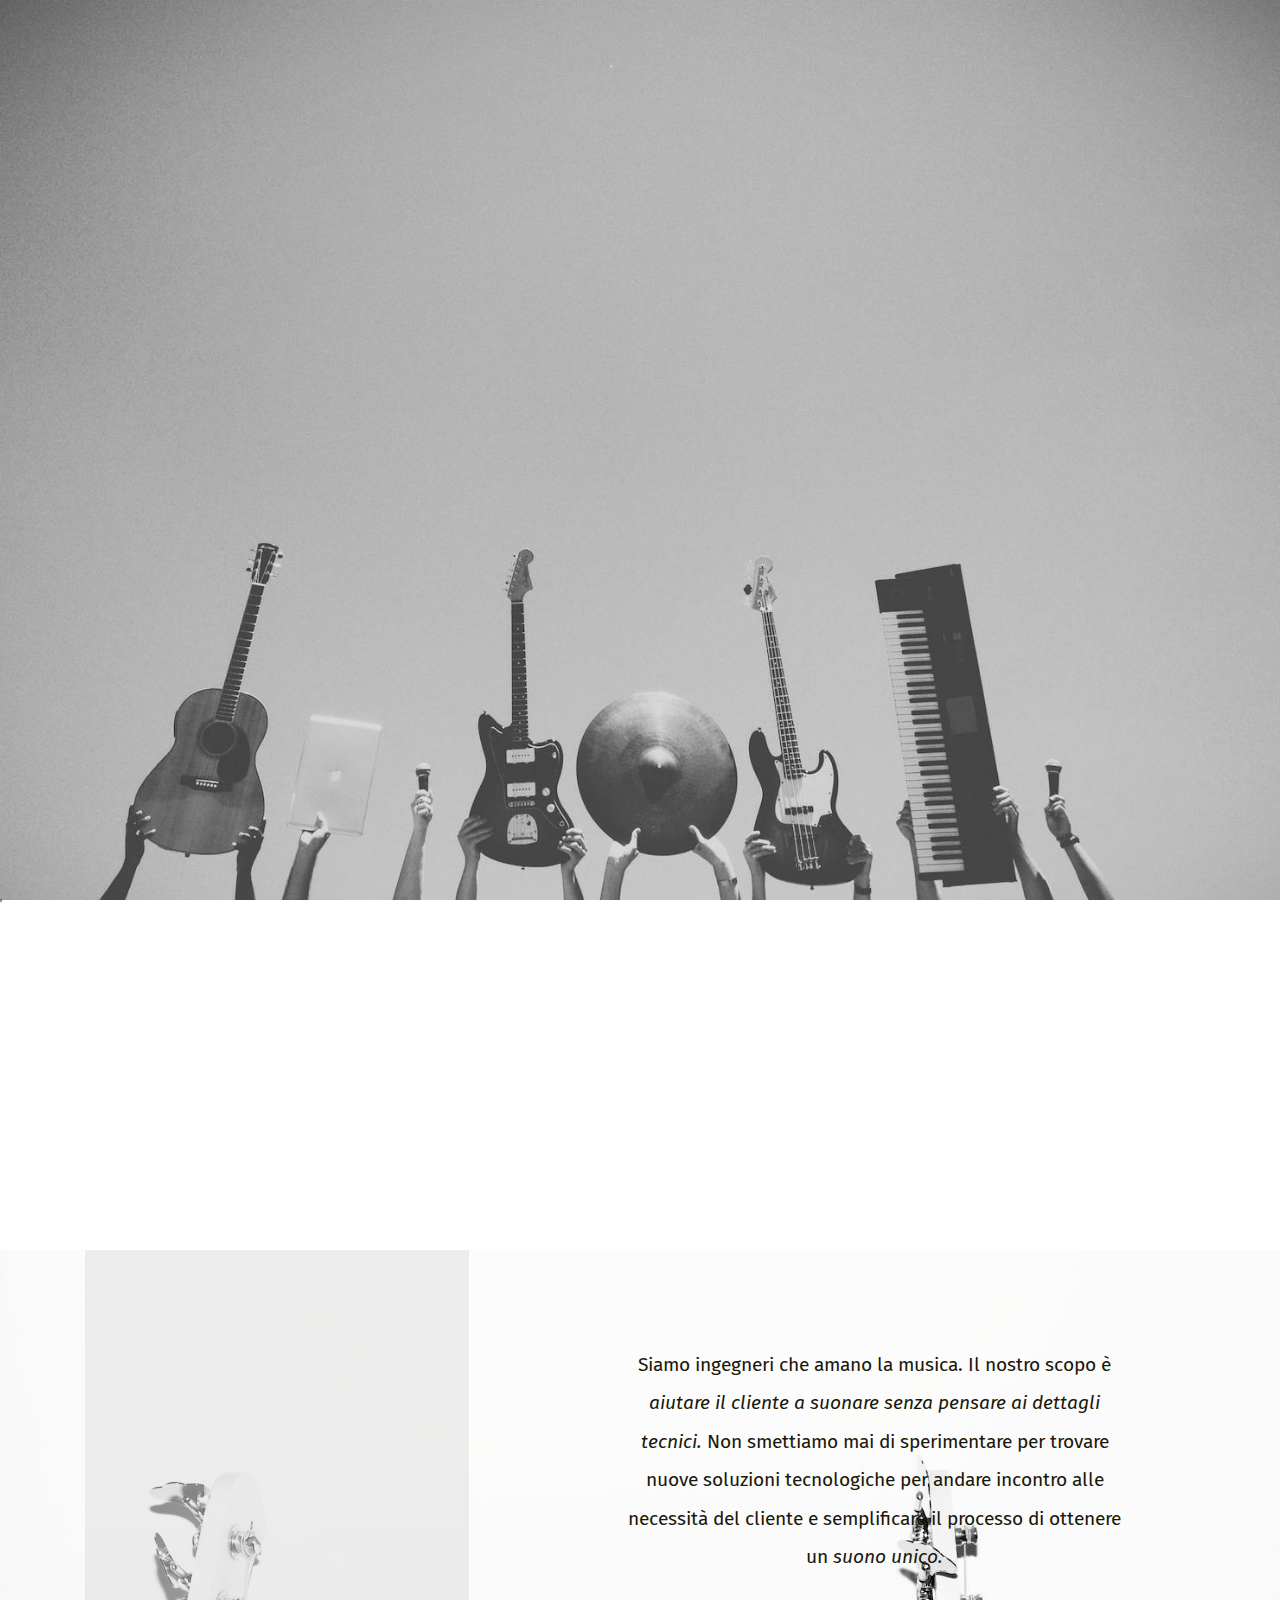
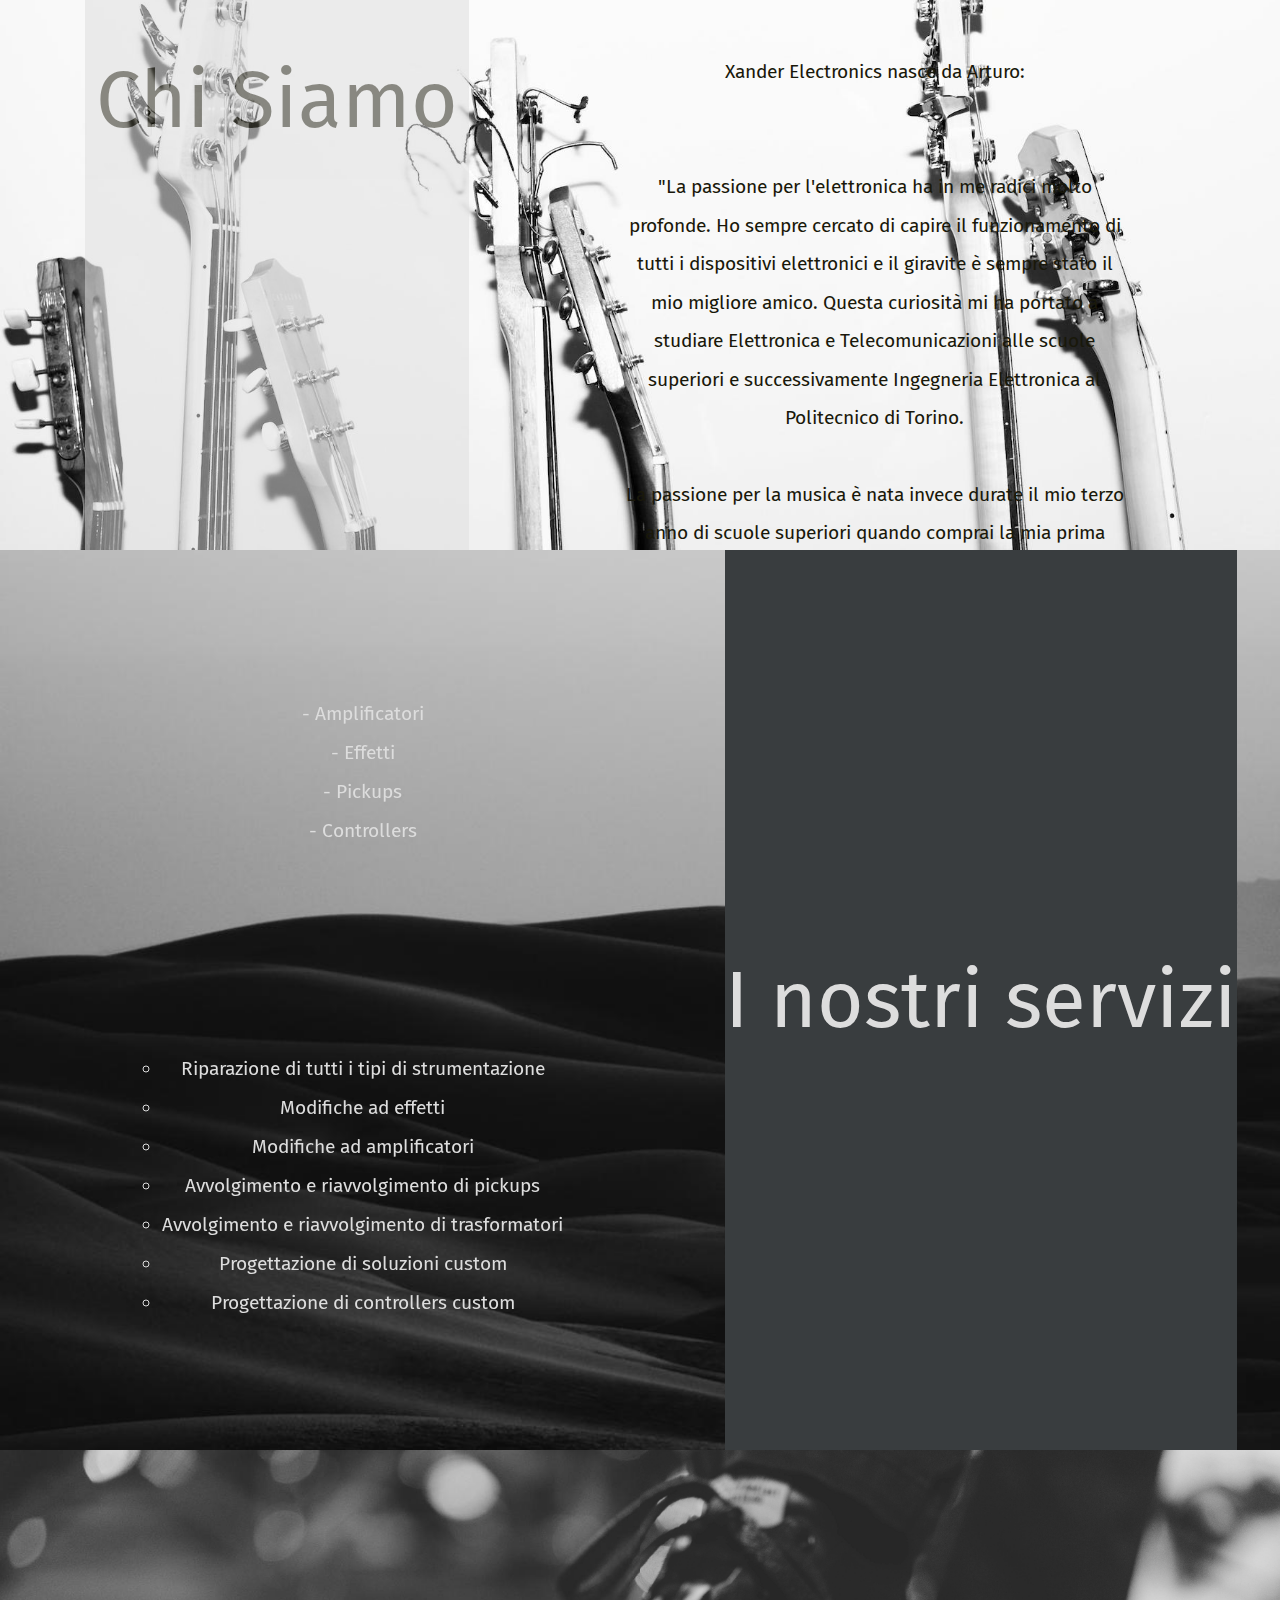
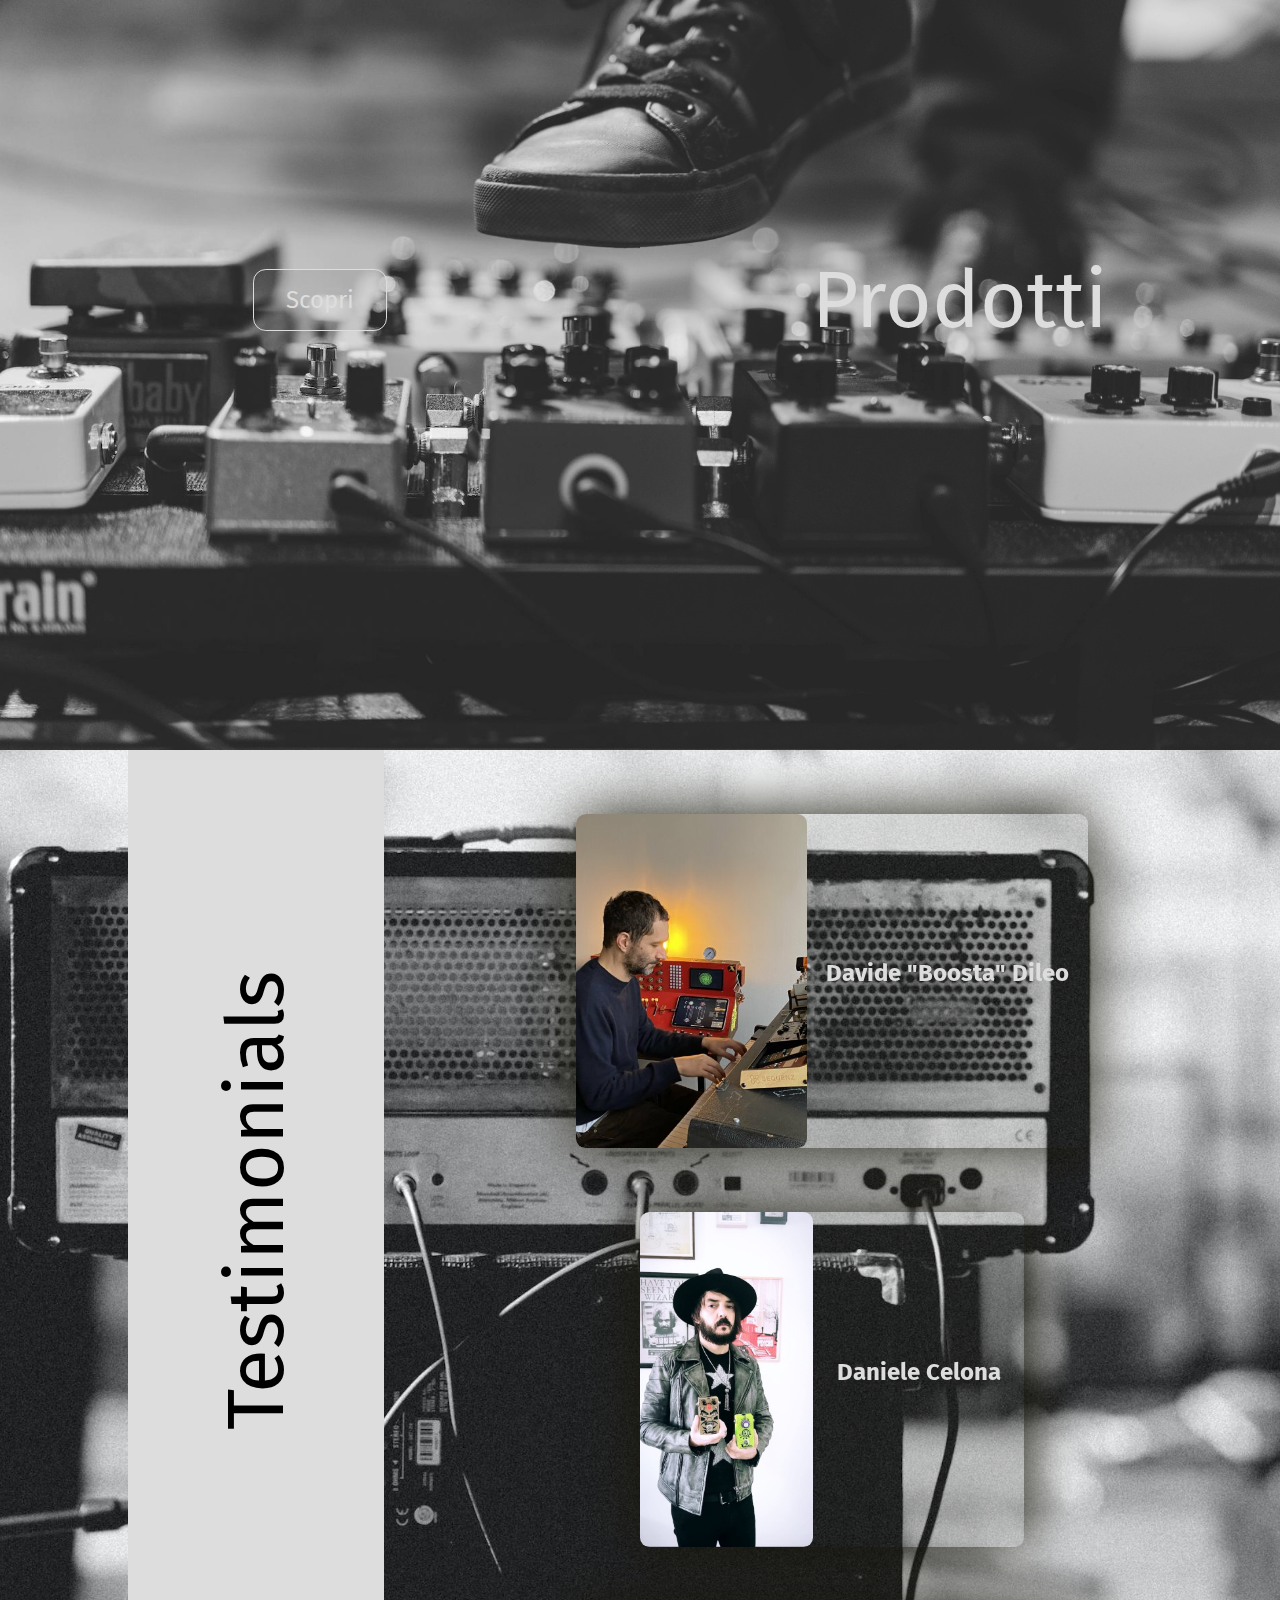
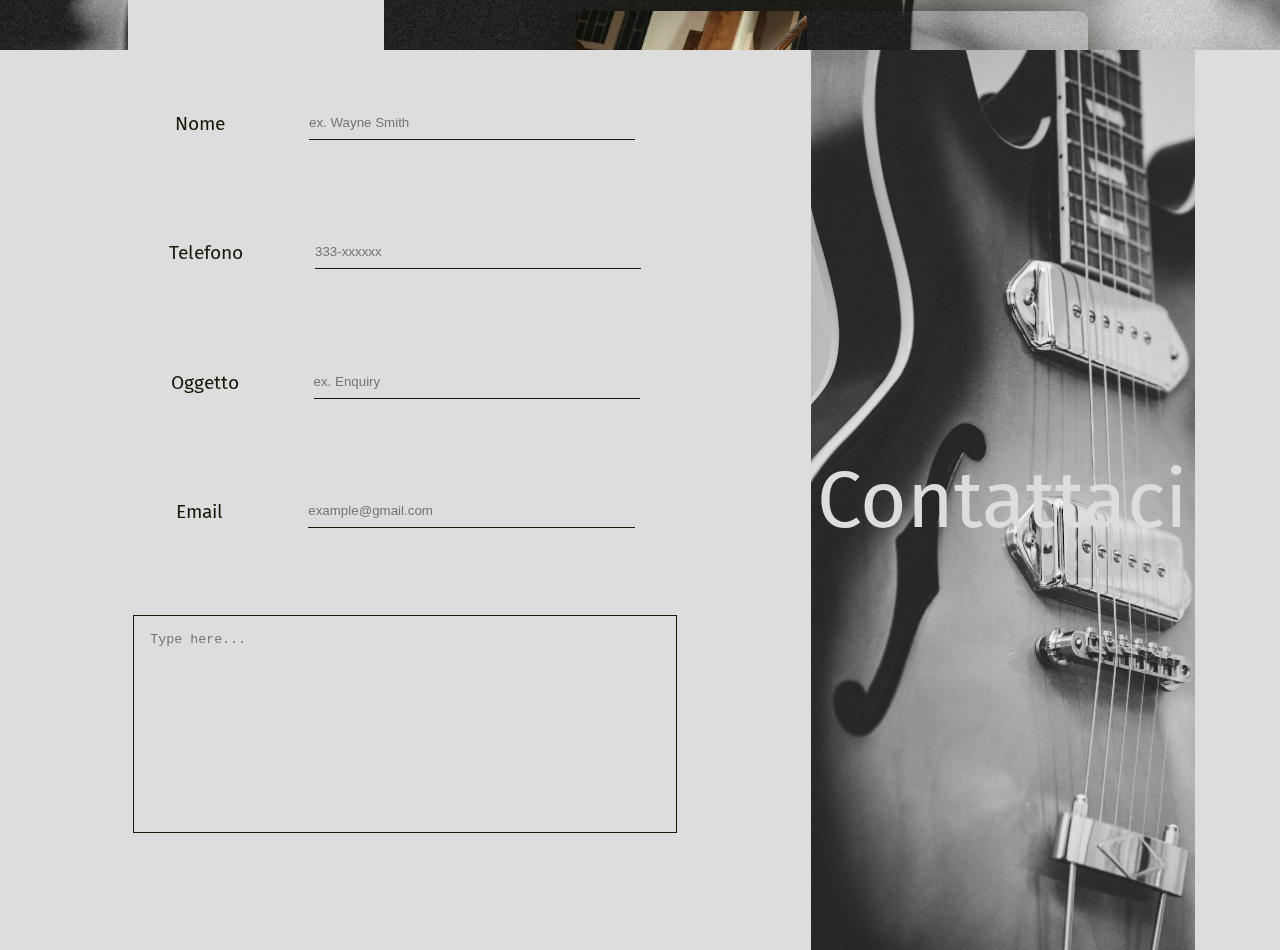
==== index_ita.html @ f70bd452 "Imported everything" ====
<!DOCTYPE html>
<html lang="it">
  <head>
    <title>Xander Electronics</title>
    <meta charset="UTF-8" />
    <meta name="viewport" content="width=device-width, initial-scale=1" />
    <!-- <link rel="shortcut icon" type="image/x-icon" href="Icons/favicon.ico" sizes="16x16"/>
    <link rel="icon" type="image/x-icon" href="Icons/favicon.ico" sizes="32x32 48x48"/> -->
    <link rel="stylesheet" href="index.css" />
    <link
      rel="stylesheet"
      href="https://cdnjs.cloudflare.com/ajax/libs/font-awesome/4.7.0/css/font-awesome.min.css"
    />
    <link rel="preconnect" href="https://fonts.gstatic.com" />
    <link
      href="https://fonts.googleapis.com/css2?family=Rosarivo&display=swap"
      rel="stylesheet"
    />
    <link rel="preconnect" href="https://fonts.gstatic.com" />
    <link
      href="https://fonts.googleapis.com/css2?family=Fira+Sans:wght@100&display=swap"
      rel="stylesheet"
    />
  </head>

  <body>
    <section class="hero">
      <div class="hero-logo">
        <?xml version="1.0" encoding="UTF-8"?>
          <svg width="50%" height="50%" version="1.1" viewBox="0 0 500 150.29" xmlns="http://www.w3.org/2000/svg" xmlns:cc="http://creativecommons.org/ns#" xmlns:dc="http://purl.org/dc/elements/1.1/" xmlns:rdf="http://www.w3.org/1999/02/22-rdf-syntax-ns#">
          <metadata>
          <rdf:RDF>
          <cc:Work rdf:about="">
          <dc:format>image/svg+xml</dc:format>
          <dc:type rdf:resource="http://purl.org/dc/dcmitype/StillImage"/>
          <dc:title/>
          </cc:Work>
          </rdf:RDF>
          </metadata>
          <g transform="translate(7.5136 -13.334)" fill="#393d3fff">
          <g transform="matrix(3.9723 0 0 3.9723 -7.434 13.415)" stroke="#393d3fff">
          <g stroke="#393d3fff">
          <path d="m0.079511 0.079865h26.242c4.5654-0.056596 6.9991 3.641 8.0932 7.5839l9.2818-7.5839 3.0939-0.056596-11.583 9.4893 5.6219 15.488c0.41504 1.0376 2.528 3.9051 5.471 3.9051l75.386-0.09433c0.94327-0.981 2.4902-0.37731 2.5091 0.75461 0 1.7922-1.9809 1.396-2.377 1.0565l-86.573 0.09433c-2.943 0.07546-6.5274-2.66-7.8669-5.8671l-2.8109-6.5274-14.866 12.338-3.1505 0.056596 17.394-14.206-5.0936-13.055c-0.35844-0.75461-1.1697-1.8299-2.9807-1.8488l-15.847 0.056596z" stroke-width=".082864"/>
          <path d="m49.62 16.229 9.8855 0.03773c0.96213-0.0566 1.2074 1.1508 0.90554 1.7545l-3.7165 9.4327-10.15-0.03773c-1.4149 0.03773-1.6036-0.9244-1.2262-1.9809l1.5847-4.0183 5.2634 0.03773c1.0942 0 1.1319 1.3017-0.03773 1.3206h-1.2074l-1.3017 3.3392c-0.13206 0.35844 0.07546 0.71688 0.58482 0.71688h1.7922l3.6033-9.2629c0.32071-0.71688-0.39617-0.67915-0.64142-0.67915l-5.4332 0.03773c-0.41504-0.03773-0.35844-0.69802 0.09433-0.69802z" stroke-width=".082864"/>
          <path d="m64.127 16.342 9.9043 0.03773c0.86781 0.01886 1.396 1.3394 0.77348 2.7355l-3.2071 8.1121h-4.6975l3.4335-8.6026c0.47163-1.2074-0.66029-1.5847-1.6413-1.6602l-3.4712 8.3762c-0.4905 1.0565-1.9997 2.0941-2.9619 2.0941h-2.8675z" stroke-width=".082864"/>
          <path d="m105.07 34.698h2.6412c0.22638 0 0.3773 0.35844 0.20751 0.73575l-0.84893 2.1507h-1.2451l0.90555-2.2827c0.13205-0.32071-0.1698-0.41504-0.43391-0.45277l-0.9244 2.2261c-0.13206 0.28298-0.52823 0.56596-0.79235 0.56596h-0.77347z" stroke-width=".082864"/>
          <path d="m121.4 28.227c0.39617-0.41504 0.92441-0.64142 1.4526-0.64142 0.5471-0.01886 1.0942 0.16979 1.5281 0.58483 0.84894 0.81121 0.90554 2.1507 0.0943 2.9996-0.81122 0.84894-2.1506 0.88667-2.9996 0.09433-0.47163-0.45277-0.981 0.01886-0.64142 0.41504 0.0377 0.03773 0.0755 0.07546 0.11319 0.11319 1.1508 1.0942 2.9807 1.0565 4.0749-0.09433 1.0942-1.1508 1.0376-2.9807-0.1132-4.0749-0.58483-0.5471-1.3206-0.81121-2.0563-0.79235-0.73574 0.01886-1.4715 0.32071-2.0186 0.90554-0.52823 0.5471 0.22638 0.88667 0.56596 0.4905z" stroke-width=".082864"/>
          <path d="m94.123 16.399 10.225 0.03773c0.6603 0 1.2451 0.88667 0.94328 1.6602l-1.4338 3.7731c-0.13206 0.22638-0.35844 0.41504-0.67915 0.41504l-5.0559 0.03773c-0.99987 0.01886-1.0187-1.3772 0-1.3583h1.1319l1.2828-3.3014c0.28297-0.73575 0-0.67915-0.6037-0.71688h-1.3394l-3.4712 9.2063c-0.11319 0.45277 0.05662 0.71688 0.60369 0.71688h5.9426l0.0188 0.56596h-9.9043c-0.96213 0-1.5658-0.981-1.2262-1.7356z" stroke-width=".082864"/>
          <path d="m78.39 34.66 2.7921 0.01886c0.18865 0 0.33958 0.24525 0.26412 0.45277l-0.39617 1.0376c-0.03773 0.0566-0.09433 0.11319-0.18865 0.11319l-1.3772 0.01886c-0.26412 0-0.28298-0.37731 0-0.37731h0.30184l0.35844-0.90554c0.07546-0.20752 0-0.18865-0.16979-0.18865h-0.35844l-0.90554 2.4148c-0.03773 0.13206 0.01886 0.18865 0.16979 0.18865h1.5847v0.24525h-2.7166c-0.26412 0-0.4339-0.26412-0.33958-0.47164z" stroke-width=".082864"/>
          <path d="m112.8 17.059-3.226 8.3385c-0.60369 1.3583-1.9243 1.9809-2.6034 1.9809h-2.66c-0.32071 0-0.26411-0.13206-0.18865-0.28298l4.1504-10.753 9.527 0.09433c0.90554 0 1.9054 0.41504 1.4149 1.6602l-0.26412 0.75461-0.99986 2.6034h-4.339c-0.28299 0-0.20753-0.22638-0.0943-0.47164l1.0376-2.4525c0.4905-1.1885-1.1319-1.679-1.7545-1.4715z" stroke-width=".082864"/>
          <path d="m98.161 34.811-0.90553 2.3204c-0.16979 0.37731-0.52823 0.5471-0.71689 0.5471h-0.73575c-0.09433 0-0.07547-0.03773-0.05662-0.07546l1.1508-2.9807 2.6411 0.01886c0.24526 0 0.52824 0.11319 0.39618 0.45277l-0.07547 0.20752-0.28298 0.71688h-1.2074c-0.07547 0-0.05662-0.0566-0.01884-0.13206l0.28298-0.67915c0.15092-0.32071-0.30185-0.45277-0.47164-0.39617z" stroke-width=".082864"/>
          <path d="m84.974 32.095-2.1318 5.5276h-1.4715l2.1695-5.5276z" stroke-width=".082864"/>
          <path d="m92.595 34.943h-2.1129c-0.22638 0.01886-0.22638 0.13206-0.33958 0.30185l-0.50937 1.3206c-0.15092 0.39617-0.07546 0.71688 0.26412 0.71688h1.3206c0.20752 0 0.30184 0.47163 0 0.47163l-2.8298 0.01886c-0.41504 0-0.56596-0.50936-0.26412-1.2828l0.56596-1.4904c0.15092-0.33958 0.50936-0.4339 0.99986-0.4339h3.0939l0.5471-1.4149h1.5847l-0.56597 1.4715h1.7922c0.16978 0 0.22638 0.33958-0.01884 0.33958h-1.9054l-0.62255 1.6602c-0.18865 0.50936 0 0.69802 0.52823 0.69802h1.0565v0.39617l-2.9053 0.01886c-0.5471 0-0.60369-0.41504-0.24525-1.2262z" stroke-width=".082864"/>
          <path d="m108.35 34.698 1.7168-0.03773c0.47164 0 0.71689-0.0566 0.39618 0.81121l-0.84894 2.1318h-1.4715l0.86781-2.1884c0.16979-0.39617-0.0189-0.39617-0.32071-0.58483-0.1132-0.03773-0.22639-0.07546-0.33959-0.13206z" stroke-width=".082864"/>
          <path d="m111.82 32.019-0.50937 1.3017h-1.4904l0.50937-1.3017z" stroke-width=".082864"/>
          <path d="m114.8 34.962h-1.6036c-0.20753 0-0.24525 0.20752-0.35845 0.47163l-0.3773 0.99987c-0.24525 0.66029-0.0943 0.88667 0.22639 0.88667h1.2828c0.28299 0 0.32072 0.39617 0.0378 0.39617h-2.7921c-0.45276 0-0.84894-0.15092-0.39618-1.3017l0.50938-1.3017c0.20751-0.4905 0.67915-0.56596 1.0942-0.56596h2.4714c0.0943 0 0.1132 0.41504-0.0943 0.41504z" stroke-width=".082864"/>
          <path d="m119.21 34.547h-3.0373c-0.41504 0-0.60369 0.50936-0.77347 0.9244-0.39618 0.96213-0.24525 0.99986 0.22638 0.99986h1.4526c0.0566 0-0.18865 0.83008-0.67915 0.83008h-1.6224c-0.16978 0-0.32071 0.41504-0.22638 0.41504h2.9996c0.58483 0 1.3206-1.7733 0.86782-1.7733h-1.7545c-0.22638 0 0.22639-1.0565 0.4905-1.0565h1.83c0.11319 0.0566 0.39617-0.33958 0.22638-0.33958z" stroke-width=".082864"/>
          <path d="m84.955 34.66 2.7921 0.01886c0.18865 0 0.33958 0.24525 0.26412 0.45277l-0.39617 1.0376c-0.03773 0.0566-0.09433 0.11319-0.18866 0.11319l-1.3772 0.01886c-0.26412 0-0.28298-0.37731 0-0.37731h0.30185l0.35844-0.90554c0.07546-0.20752 0-0.18865-0.16979-0.18865h-0.35844l-0.90554 2.4148c-0.03773 0.13206 0.01886 0.18865 0.16979 0.18865h1.5847v0.24525h-2.7166c-0.26412 0-0.4339-0.26412-0.33958-0.47164z" stroke-width=".082864"/>
          <path d="m122.14 30.691c-0.31545-0.12012-5.0925-0.13188-44.127-0.10864-41.306 0.02459-43.803 0.01742-44.297-0.12715-1.4175-0.41486-2.9149-1.3396-4.1254-2.5477-1.2621-1.2597-1.6048-1.865-3.3697-5.9509-0.86201-1.9957-1.6027-3.6403-1.646-3.6547-0.0433-0.01443-3.4054 2.7343-7.4713 6.1083l-7.3925 6.1346-1.437 0.05658c-0.79037 0.03112-1.4454 0.0474-1.4555 0.03619-0.01353-0.014994 15.532-12.733 17.018-13.923l0.20888-0.16724-2.5858-6.6279c-1.4222-3.6454-2.6961-6.7872-2.8309-6.9817-0.34943-0.50425-0.67875-0.79129-1.2355-1.0769l-0.48637-0.24953-16.758-0.047707v-1.4151l27.546 0.049832 0.66081 0.20381c1.2923 0.39857 2.5624 1.229 3.4724 2.2704 0.8367 0.95753 1.7275 2.6095 2.2354 4.1457 0.16275 0.49221 0.33634 0.88567 0.38574 0.87436 0.0494-0.011309 2.1604-1.7135 4.6912-3.7827l4.6013-3.7621 2.7063 0.048725-5.6049 4.592c-3.0827 2.5256-5.6242 4.6421-5.6477 4.7034-0.06563 0.17101 5.5719 15.621 5.9108 16.199 0.38204 0.65147 1.8313 2.0995 2.4851 2.4831 0.28 0.16426 0.77736 0.40302 1.1053 0.53059l0.59617 0.23194 76.392-0.06285 0.34568-0.22877c0.95371-0.63114 2.2306 0.09133 2.0592 1.1651-0.032 0.20051-0.11895 0.45742-0.19324 0.57092-0.28247 0.43158-1.0719 0.57072-1.7573 0.30971z" stroke-width=".082864"/>
          <path d="m59.584 27.216c0.02981-0.0777 1.0796-2.5519 2.3329-5.4982l2.2787-5.3569 0.70745 0.05352c0.3891 0.02944 2.6643 0.05377 5.0559 0.05406l4.3484 5.31e-4 0.26589 0.26589c0.38168 0.38168 0.51606 1.0365 0.34806 1.6962-0.06965 0.27347-0.85998 2.3513-1.7563 4.6175l-1.6296 4.1202-2.2329 3.53e-4c-1.2281 1.02e-4 -2.2329-0.02681-2.2329-0.05984s0.77599-2.0171 1.7244-4.4091c0.94843-2.392 1.7244-4.4561 1.7244-4.587 0-0.60157-0.5886-1.0687-1.471-1.1676l-0.43023-0.04818-1.6291 3.9642c-0.89601 2.1803-1.7387 4.186-1.8725 4.457-0.30018 0.60773-1.1199 1.3867-1.8221 1.7315-0.4986 0.24483-0.55737 0.25251-2.1382 0.27945-1.4595 0.02487-1.6199 0.01328-1.5713-0.11356z" stroke-width=".082864"/>
          <path d="m45.785 27.217c-0.38417-0.16759-0.59015-0.58937-0.53346-1.0924 0.02456-0.21793 0.41686-1.3455 0.87178-2.5056l0.82712-2.1094 2.6974 0.0012c2.9142 0.0014 3.0662 0.0233 3.2211 0.46356 0.07001 0.19908 0.04926 0.27744-0.12162 0.45933-0.1871 0.19916-0.28309 0.22162-1.0445 0.24447l-0.83848 0.02516-0.69358 1.7686c-0.38146 0.97275-0.6949 1.8202-0.69652 1.8832-0.0016 0.06301 0.09596 0.21347 0.21685 0.33435 0.21332 0.21332 0.25164 0.21906 1.3008 0.19495l1.0811-0.02484 1.8385-4.7276c1.0112-2.6002 1.8385-4.8173 1.8385-4.9269 0-0.10962-0.07697-0.2405-0.17105-0.29085-0.10828-0.05795-1.2731-0.09154-3.1741-0.09154-3.1827 0-3.2709-0.01193-2.9846-0.40344 0.10685-0.14612 0.41832-0.15227 5.2492-0.10356 3.4812 0.0351 5.1944 0.08321 5.318 0.14937 0.25346 0.13564 0.44964 0.55117 0.4486 0.95016-7.08e-4 0.22766-0.60847 1.8759-1.8851 5.1113l-1.8842 4.7753-5.3 0.01901c-4.3611 0.01566-5.3499-0.0027-5.5816-0.10386z" stroke-width=".082864"/>
          <path d="m91.139 27.166c-0.40826-0.2489-0.68357-0.87764-0.55312-1.2632 0.05242-0.15493 0.88115-2.343 1.8416-4.8625l1.7463-4.5808 5.1732 0.02654c4.0714 0.02089 5.2166 0.05129 5.3769 0.14272 0.2913 0.16614 0.54728 0.62864 0.5475 0.98921 3.6e-4 0.42315-1.4547 4.2443-1.692 4.4437-0.16694 0.14026-0.44693 0.15476-2.9905 0.15476-2.6064 0-2.8167-0.01151-2.9527-0.16172-0.19426-0.21465-0.18614-0.65918 0.01538-0.84154 0.12354-0.1118 0.33758-0.14635 0.90675-0.14635h0.74502l0.5275-1.3486c0.80032-2.0461 0.9318-2.464 0.8331-2.6485-0.0747-0.1396-0.21289-0.15901-1.1212-0.15746l-1.036 0.0018-1.7484 4.663c-0.9616 2.5646-1.7475 4.7464-1.7465 4.8483 9.38e-4 0.1019 0.07462 0.25112 0.16357 0.33162 0.14403 0.13034 0.50195 0.14636 3.272 0.14636 1.8299 0 3.1103 0.03343 3.1103 0.0812 0 0.04466 0.0242 0.14414 0.0536 0.22108 0.0486 0.12656-0.43348 0.13985-5.0627 0.13955-4.9798-3.54e-4 -5.1242-0.0052-5.4098-0.17922z" stroke-width=".082864"/>
          <path d="m105.56 23.609c0.77526-2.0063 1.7151-4.4371 2.0886-5.4018l0.67903-1.754 4.4761 0.01049c5.5028 0.01291 5.9559 0.05281 6.308 0.55551 0.2717 0.38791 0.18024 0.75717-0.83273 3.3621l-0.36966 0.95064h-2.2042c-1.2123 0-2.2042-0.02076-2.2042-0.04613 0-0.02538 0.26702-0.67203 0.59336-1.437 0.72437-1.6979 0.76049-2.0095 0.28364-2.4465-0.33931-0.31096-1.0811-0.54867-1.435-0.45984-0.17361 0.04358-0.40561 0.58125-1.6924 3.9223-0.82016 2.1295-1.6017 4.12-1.7367 4.4234-0.31089 0.69854-1.0197 1.4559-1.635 1.747-0.44749 0.2117-0.54234 0.22172-2.0985 0.22172h-1.6298z" stroke-width=".082864"/>
          <path d="m122.13 32.388c-0.47916-0.15463-0.72117-0.29053-1.0389-0.58339-0.321-0.29588-0.36158-0.51239-0.11694-0.62386 0.13827-0.063 0.1893-0.04734 0.42208 0.12956 0.14563 0.11067 0.41955 0.27718 0.60871 0.37002 0.30032 0.14741 0.41922 0.16881 0.93795 0.16881 0.52253 0 0.63651-0.02085 0.94681-0.17324 0.43077-0.21155 0.82289-0.62447 1.0424-1.0977 0.23822-0.51361 0.23475-1.2035-8e-3 -1.7305-0.2262-0.48974-0.65045-0.91579-1.1294-1.1342-0.31581-0.14403-0.46885-0.17436-0.88232-0.17482-0.57549-7.08e-4 -0.9925 0.15622-1.4598 0.54912-0.46011 0.38688-0.90453 0.24893-0.63355-0.19667 0.38458-0.63239 1.64-1.1118 2.51-0.95858 2.3582 0.4154 3.2219 3.2637 1.4753 4.8653-0.69424 0.63658-1.7842 0.87719-2.6736 0.5902z" stroke-width=".082864"/>
          <path d="m77.548 37.509c-0.13991-0.13991-0.17094-0.03227 0.55015-1.9083l0.31245-0.8129 0.56862-0.01798c0.31274-0.0099 0.56861-0.0037 0.56861 0.01381 0 0.01749-0.2119 0.5985-0.47089 1.2911-0.36776 0.98354-0.4551 1.2784-0.39879 1.3462 0.05496 0.06622 0.27096 0.08687 0.9086 0.08687 0.51598 0 0.8365 0.02396 0.8365 0.06253 0 0.0398-0.50024 0.06253-1.3757 0.06253-1.288 0-1.3836-0.0079-1.4996-0.12391z" stroke-width=".082864"/>
          <path d="m81.514 37.461c0.01948-0.06019 0.49364-1.2772 1.0537-2.7044l1.0183-2.595 0.63886-0.01782c0.35138-0.0098 0.63886-0.0036 0.63886 0.01383 0 0.02274-1.5841 4.1525-2.0463 5.3347-0.02174 0.0556-0.21936 0.07816-0.68465 0.07816-0.59475 0-0.65088-0.0099-0.61867-0.10943z" stroke-width=".082864"/>
          <path d="m79.408 36.223c-0.11826-0.12304-0.03784-0.21555 0.18759-0.21577l0.23449-1.76e-4 0.20932-0.53283c0.11513-0.29306 0.19339-0.57434 0.17392-0.62508-0.02958-0.07707 0.05652-0.09225 0.52321-0.09225 0.7463 0 0.7646 0.03337 0.46008 0.83879l-0.22664 0.59942-0.25729 3.53e-4c-0.14151 1.77e-4 -0.4824 0.01747-0.75754 0.03837-0.27513 0.0209-0.52135 0.01604-0.54714-0.01079z" stroke-width=".082864"/>
          <path d="m79.879 34.787c-0.24206-0.0039-0.26273-0.0066-0.27803-0.03517-0.0162-0.03028-0.01043-0.03089 0.29128-0.03089h0.30781l-0.02962 0.03518c-0.01629 0.01934-0.02969 0.03518-0.02978 0.03518s-0.11784-2e-3 -0.26166-0.0043z" stroke-width=".082864"/>
          <path d="m81.235 34.721c-0.01719-0.0074-0.04885-0.01309-0.07035-0.01268-0.03547 7.07e-4 -0.03473 0.0019 0.0078 0.01268 0.0651 0.01658 0.10108 0.01658 0.06253 0z" stroke-width=".082864"/>
          <path d="m80.319 34.711c0.0036-0.0031-0.01928-0.0055-0.0508-0.0055-0.03153 0-0.05732 0.0068-0.05732 0.01524 0 0.01346 0.09054 0.0053 0.10812-0.0097z" stroke-width=".082864"/>
          <path d="m79.164 34.706c0.21708-0.0098 0.17767-0.01141-0.24882-0.01001-0.36868 0.0012-0.5084 0.0066-0.51279 0.01976-0.0063 0.01873 0.18669 0.01626 0.76161-0.0097z" stroke-width=".082864"/>
          <path d="m79.672 34.788c-0.10059-0.0147-0.11373-0.06232-0.01954-0.07081 0.03654-0.0033-3.53e-4 -0.0059-0.08207-0.0059-0.08168 4.8e-5 -0.1161 0.0026-0.07649 0.0058 0.05721 0.0046 0.07624 0.01363 0.09253 0.04408 0.01638 0.03061 0.03176 0.03785 0.07649 0.03597 0.05303-0.0023 0.05351-0.0027 0.0091-0.0092z" stroke-width=".082864"/>
          <path d="m79.445 35.967c0.02026-0.0075 0.02013-0.0089-8.84e-4 -0.0099-0.01341-7.08e-4 -0.03802 0.0097-0.05471 0.02308-0.02986 0.02392-0.02984 0.02408 8.84e-4 0.0099 0.01719-0.0079 0.04181-0.0183 0.05471-0.02308z" stroke-width=".082864"/>
          <path d="m80.43 37.48c0-0.01848-0.02073-0.02318-0.0977-0.02222-0.05374 7.08e-4 -0.09026 0.0043-0.08116 0.0082 0.0138 0.0057 0.12635 0.02987 0.16714 0.03583 0.0065 8.84e-4 0.01173-0.0088 0.01173-0.02174z" stroke-width=".082864"/>
          <path d="m77.612 37.684c-0.15269-0.054485-0.2535-0.1916-0.25354-0.34487-2.9e-5 -0.09587 0.01998-0.14955 1.0033-2.6921 9e-3 -0.02319 2.7906-0.01051 2.885 0.01316 0.13111 0.03287 0.24556 0.19677 0.24586 0.3521 1.25e-4 0.06616-0.03785 0.18014-0.21051 0.63187-0.21972 0.57486-0.24536 0.62372-0.34297 0.65374-0.02652 0.0082-0.37594 0.0196-0.77649 0.02544-0.70954 0.01033-0.72983 0.0098-0.78945-0.02079-0.07832-0.0402-0.12108-0.11285-0.11972-0.20339 0.0012-0.0826 0.0378-0.13976 0.11435-0.17879 0.04136-0.02109 0.09287-0.02736 0.22556-0.02744l0.17196-1.06e-4 0.16809-0.42591c0.19827-0.50238 0.21829-0.5587 0.20802-0.58544-0.0059-0.01538-0.06735-0.02024-0.2564-0.02024h-0.24864l-0.44719 1.1924c-0.24596 0.65582-0.45104 1.2133-0.45574 1.2389-0.01173 0.0638 0.0081 0.08682 0.0881 0.10228 0.03759 0.0072 0.42887 0.01351 0.86952 0.01388l0.80117 7.08e-4v0.29702l-1.4108-7.08e-4c-1.1377-5.31e-4 -1.4222-0.0048-1.4695-0.02162z" stroke-width=".082864"/>
          <path d="m80.403 37.478c-0.01075-0.0043-0.02833-0.0043-0.03908 0s-2e-3 0.0079 0.01954 0.0079c0.0215 0 0.03029-0.0036 0.01954-0.0079z" stroke-width=".082864"/>
          <path d="m78.116 37.707c-0.5579-0.0092-0.55245-0.0083-0.65537-0.11115-0.06877-0.06876-0.09718-0.13078-0.10627-0.23191-0.0071-0.07891 2e-3 -0.1138 0.0937-0.36092 0.13558-0.36524 0.88616-2.3141 0.90461-2.3488 0.01365-0.02567 0.0803-0.02725 1.0809-0.02568 0.58651 8.84e-4 1.2399 0.0062 1.452 0.01173l0.38561 0.01005 0.06755 0.0475c0.04437 0.03121 0.08313 0.07797 0.11296 0.13631 0.06221 0.12165 0.05985 0.20928-0.01109 0.41022-0.10482 0.29697-0.34016 0.89066-0.37998 0.95861-0.06888 0.11753-0.0541 0.11551-0.90458 0.1239l-0.75036 0.0074-0.05471-0.03721c-0.10218-0.06949-0.13563-0.19143-0.08064-0.29398 0.04498-0.08387 0.11452-0.11064 0.3149-0.12121 0.13683-0.0072 0.17638-0.01445 0.18658-0.03413 0.03009-0.05808 0.34705-0.8825 0.35547-0.92463l0.0092-0.04612h-0.49658l-0.20086 0.53542c-0.49783 1.327-0.69773 1.874-0.69773 1.9092 0 0.06912 0.04038 0.07224 0.93247 0.07224h0.83401v0.32828l-0.94186-0.0034c-0.51803-0.0019-1.1705-0.0071-1.4499-0.01173z" stroke-width=".082864"/>
          <path d="m82.822 37.582c0-0.01958-0.01658-0.01958-0.04689 0-0.01896 0.01225-0.01671 0.01519 0.01173 0.01538 0.01934 1.33e-4 0.03517-0.0067 0.03517-0.01538z" stroke-width=".082864"/>
          <path d="m81.482 37.559c-0.02507-0.03417-0.03013-0.0356-0.04713-0.01333-0.025 0.03278-0.01175 0.05161 0.03633 0.05161 0.03849 0 0.0386-3.53e-4 0.01081-0.03828z" stroke-width=".082864"/>
          <path d="m81.355 37.64c-0.01224-0.01474 0.26742-0.74332 1.0682-2.7829 0.5966-1.5196 1.089-2.7698 1.0942-2.7783 6e-3 -0.0097 0.28232-0.01538 0.75295-0.01538 0.7006 0 0.743 0.0016 0.73566 0.02736-0.01227 0.04309-2.1236 5.5112-2.1398 5.5418-0.01346 0.02546-0.06564 0.02736-0.75455 0.02736-0.58138 0-0.74364-0.0043-0.75666-0.01997z" stroke-width=".082864"/>
          <path d="m81.47 37.566c-0.0053-0.0086-0.01628-0.01564-0.02438-0.01564s-0.01472 7e-3 -0.01472 0.01564c0 0.0086 0.01097 0.01564 0.02438 0.01564s0.02002-7e-3 0.01472-0.01564z" stroke-width=".082864"/>
          <path d="m81.642 37.665c-0.15454-0.0031-0.2872-0.01187-0.29481-0.01947-0.01769-0.01769 0.38885-1.07 1.631-4.2219 0.24227-0.61475 0.46116-1.1711 0.48644-1.2364l0.04595-0.11867 0.45379-0.01069c0.54764-0.01289 1.0461 0.0014 1.0461 0.02987 0 0.01848-0.65225 1.7172-1.6564 4.3139-0.25933 0.67064-0.47989 1.2275-0.49013 1.2375-0.02083 0.02035-0.73801 0.03548-1.2219 0.02578z" stroke-width=".082864"/>
          <path d="m84.174 37.599c-0.1064-0.04911-0.17978-0.15906-0.17978-0.2694 0-0.02791 0.21829-0.61649 0.49631-1.3382l0.49631-1.2884 1.3679 0.0097c0.75233 0.0053 1.3905 0.01316 1.4182 0.0174 0.10833 0.01658 0.20759 0.15088 0.20759 0.28088 0 0.10697-0.38803 1.1236-0.45069 1.1807l-0.04428 0.04042-0.45989 0.01036c-0.66348 0.01496-1.0277 0.01302-1.0626-0.0057-0.04582-0.02452-0.08089-0.10392-0.06927-0.15681 0.01978-0.09007 0.06753-0.10848 0.28137-0.10848 0.13445 0 0.19598-0.0058 0.20683-0.01954 0.0085-0.01075 0.1008-0.23606 0.20514-0.50069 0.19325-0.49015 0.21359-0.56663 0.16753-0.62969-0.02058-0.02817-0.04316-0.03035-0.31505-0.03035h-0.29289l-0.46077 1.2272c-0.31445 0.83747-0.46137 1.2481-0.46267 1.2932-0.0016 0.05284 0.0068 0.07477 0.04144 0.10943l0.04334 0.04335 1.672 0.0086v0.15553l-1.3718-3.54e-4c-1.3002-3.54e-4 -1.375-0.0019-1.4343-0.0292z" stroke-width=".082864"/>
          <path d="m87.688 34.709c-0.05338-3e-3 -0.14483-0.0031-0.20322-5e-5 -0.0584 3e-3 -0.01472 0.0055 0.09706 0.0055 0.11177 2.6e-5 0.15955-0.0024 0.10617-0.0054z" stroke-width=".082864"/>
          <path d="m87.991 34.945c-0.01111-0.06843-0.07478-0.16906-0.12347-0.19512-0.02511-0.01344-0.02002-0.0037 0.01765 0.03403 0.05575 0.05576 0.09533 0.13306 0.09533 0.18622 0 0.01747 0.0044 0.03176 0.0099 0.03176 0.0054 0 0.0057-0.0256 7.07e-4 -0.05691z" stroke-width=".082864"/>
          <path d="m87.99 35.065c4e-3 -0.03394-0.0053-0.01612-0.02451 0.04681-0.01703 0.05588-0.03063 0.10513-0.03023 0.10943 0.0022 0.02414 0.04931-0.11023 0.05473-0.15624z" stroke-width=".082864"/>
          <path d="m86.112 35.964c0.0086-0.0029-0.01602-0.0057-0.05471-0.0063-0.03869-5.31e-4 -0.08009 0.0052-0.092 0.01271-0.01986 0.01257 0.10694 7e-3 0.14671-0.0065z" stroke-width=".082864"/>
          <path d="m87.667 35.948c0-0.0086-0.0068-0.0051-0.01516 0.0078-0.0083 0.01289-0.01516 0.03049-0.01516 0.03908 0 0.0086 0.0068 0.0051 0.01516-0.0078 0.0083-0.01289 0.01516-0.03049 0.01516-0.03908z" stroke-width=".082864"/>
          <path d="m85.88 36.093c-0.0043-0.01075-0.0079-2e-3 -0.0079 0.01954 0 0.0215 0.0036 0.03029 0.0079 0.01954s0.0043-0.02833 0-0.03909z" stroke-width=".082864"/>
          <path d="m85.907 36.182c-0.0051-0.01327-0.01261-0.02077-0.01672-0.01668-0.0041 0.0041-0.0028 0.01494 0.0028 0.02412 0.01542 0.02494 0.02442 0.02009 0.01385-0.0074z" stroke-width=".082864"/>
          <path d="m87.584 36.15c0.01841-0.03376 0.03797-0.07897 0.04344-0.10047 0.0054-0.0215-0.0086-0.0039-0.03138 0.03908-0.02273 0.04299-0.05285 0.0915-0.06689 0.1078-0.02126 0.02466-0.02162 0.02841-0.0021 0.0223 0.01289-4e-3 0.03851-0.03496 0.05693-0.06873z" stroke-width=".082864"/>
          <path d="m87.43 36.242c-0.02348-0.0036-0.0657-0.0037-0.0938-1.6e-4 -0.0281 0.0035-0.0089 0.0064 0.04271 0.0065 0.05159 9.4e-5 0.07458-0.0027 0.05109-0.0064z" stroke-width=".082864"/>
          <path d="m86.632 36.259c-0.0052-0.0052-0.01868-0.0057-0.02996-0.0012-0.01247 5e-3 -0.0088 0.0087 0.0094 0.0094 0.01648 7.07e-4 0.02572-3e-3 0.02051-0.0082z" stroke-width=".082864"/>
          <path d="m86.484 36.258c-0.01059-0.0043-0.03169-0.0045-0.0469-5.31e-4 -0.01521 0.0039-0.0066 0.0075 0.01925 0.0078 0.02579 3.55e-4 0.03824-0.0029 0.02766-0.0072z" stroke-width=".082864"/>
          <path d="m86.171 36.257c-0.03654-0.0033-0.09634-0.0033-0.13288 0-0.03654 0.0033-0.0067 6e-3 0.06644 6e-3 0.07308 0 0.10298-0.0027 0.06644-6e-3z" stroke-width=".082864"/>
          <path d="m84.166 36.823c0-0.0086-0.0068-0.0051-0.01516 0.0078-0.0083 0.01289-0.01516 0.03049-0.01516 0.03908 0 0.0086 0.0068 0.0051 0.01516-0.0078 0.0083-0.01289 0.01516-0.03048 0.01516-0.03908z" stroke-width=".082864"/>
          <path d="m84.102 36.997c0.0098-0.02484 0.01498-0.04794 0.01159-0.05134-0.0089-0.0089-0.13545 0.33472-0.13505 0.36672 1.77e-4 0.01474 0.02405-0.04002 0.05303-0.12171 0.02898-0.08168 0.06068-0.16883 0.07044-0.19367z" stroke-width=".082864"/>
          <path d="m83.989 37.36c-5e-3 -0.01247-0.0087-0.0088-0.0094 0.0094-7.08e-4 0.01648 3e-3 0.02571 0.0083 0.02052 0.0052-0.0052 0.0057-0.01868 0.0012-0.02996z" stroke-width=".082864"/>
          <path d="m85.346 37.633c-0.32655-0.01028-1.1615-0.01167-1.1368-0.0019 0.01478 0.0058 0.30826 0.0097 0.65218 0.0084 0.34392-0.0012 0.56199-0.0041 0.48461-0.0066z" stroke-width=".082864"/>
          <path d="m84.178 37.684c-0.15252-0.05443-0.25336-0.19148-0.25375-0.34487-1.76e-4 -0.08622 0.04093-0.20055 0.49805-1.3837 0.27406-0.70933 0.50155-1.2981 0.50553-1.3085 9e-3 -0.02335 2.7907-0.01049 2.8857 0.01335 0.08167 0.02049 0.17213 0.10684 0.21407 0.20431 0.05923 0.13768 0.04503 0.19852-0.18694 0.80103-0.21265 0.55232-0.23934 0.60263-0.33543 0.63217-0.02652 0.0082-0.37594 0.0196-0.77649 0.02543-0.72097 0.01051-0.72891 0.01028-0.79303-0.02243-0.07715-0.03936-0.11733-0.10827-0.11744-0.20139-9.3e-5 -0.07973 0.03879-0.13995 0.11567-0.17915 0.04139-0.0211 0.09278-0.02735 0.22556-0.02738l0.17196-4.9e-5 0.16941-0.4293c0.18-0.45614 0.21834-0.56642 0.20465-0.58858-0.0047-0.0076-0.11979-0.01381-0.25577-0.01381h-0.24722l-0.44719 1.1924c-0.24596 0.65582-0.45104 1.2133-0.45574 1.2389-0.01173 0.0638 0.0081 0.08682 0.0881 0.10228 0.03758 0.0072 0.42887 0.01351 0.86951 0.01388l0.80117 7.08e-4v0.29702l-1.4108-7.08e-4c-1.1377-5.3e-4 -1.4222-0.0048-1.4695-0.02162z" stroke-width=".082864"/>
          <path d="m88.246 37.699c-0.23577-0.10784-0.29857-0.47249-0.16234-0.9426 0.05169-0.17839 0.63997-1.7293 0.68652-1.81 0.07905-0.13692 0.2474-0.24402 0.46848-0.29805 0.0987-0.02412 0.27953-0.02762 1.8444-0.03565l1.7349-0.0089 0.27326-0.70738 0.27326-0.70738h0.74107c0.69822 0 0.74062 0.0016 0.73354 0.02736-0.0037 0.01505-0.12455 0.33135-0.26757 0.7029-0.22658 0.58856-0.27407 0.7263-0.25614 0.74281 0.0019 2e-3 0.42598 0.0072 0.94186 0.01173l0.93796 0.0082 0.02747 0.05608c0.02203 0.04511 0.02419 0.0655 0.01059 0.10427-0.0094 0.0265-0.02859 0.05403-0.04303 0.06116-0.01444 0.0071-0.47272 0.0165-1.0184 0.02079l-0.99216 0.0078-0.31772 0.84416c-0.17475 0.46429-0.33151 0.89629-0.34835 0.96-0.09427 0.35661 0.02024 0.54948 0.36148 0.60882 0.06478 0.01127 0.318 0.01789 0.68392 0.01789h0.58103v0.30762l-1.4668 0.011c-1.4824 0.01113-1.5555 0.0092-1.6575-0.04408-0.05617-0.02934-0.12136-0.10042-0.14429-0.1573-0.0104-0.02579-0.01842-0.10669-0.01783-0.17977 0.0014-0.16536 0.04976-0.35944 0.15601-0.6253 0.07713-0.193 0.64474-1.7533 0.64474-1.7723 0-0.0173-2.1747-0.01045-2.2508 7e-3 -0.09961 0.02295-0.16185 0.07704-0.23732 0.20626-0.08912 0.15259-0.5986 1.4745-0.6322 1.6404-0.06069 0.29949 0.03801 0.51056 0.2611 0.5584 0.04893 0.01049 0.33688 0.01676 0.7703 0.01676h0.69216l0.03203 0.03517c0.05013 0.05503 0.06824 0.10007 0.06971 0.17333 0.0016 0.07685-0.02022 0.12706-0.06558 0.15134-0.02106 0.01127-0.50945 0.0192-1.5121 0.02456-1.3355 0.0071-1.4864 0.0054-1.5357-0.0171z" stroke-width=".082864"/>
          <path d="m95.803 37.618c0-0.0185 1.1226-2.93 1.134-2.9409 0.0037-0.0038 0.63391 0.0023 1.3999 0.01367 1.2595 0.01863 1.4008 0.0259 1.4773 0.07604 0.12609 0.08269 0.11033 0.20606-0.09475 0.74216l-0.17929 0.46865h-1.1702l0.17034-0.41037c0.09366-0.2257 0.17033-0.44768 0.17033-0.49329 0-0.17771-0.19582-0.31569-0.44801-0.31569h-0.14154l-0.06206 0.16414c-0.30016 0.7944-0.86613 2.2151-0.91237 2.2902-0.08906 0.14467-0.25082 0.28703-0.40578 0.3571-0.11752 0.05313-0.20635 0.06372-0.53932 0.06429-0.21924 3.53e-4 -0.39862-0.0067-0.39862-0.01594z" stroke-width=".082864"/>
          <path d="m103.99 37.369c0.0469-0.11177 0.31781-0.74489 0.60195-1.4069l0.51663-1.2037h0.5875c0.54195 0 0.58259 0.0085 0.52421 0.10943-0.0348 0.06019-0.26057 0.5864-0.50169 1.1694-0.56882 1.3753-0.7181 1.5351-1.4348 1.5351h-0.37913z" stroke-width=".082864"/>
          <path d="m105.91 37.508c6e-3 -0.02149 0.21123-0.54317 0.45589-1.1593 0.24467-0.61613 0.44485-1.1462 0.44485-1.178 0-0.166-0.11325-0.27373-0.35725-0.33985-0.0751-0.02035-0.1407-0.04945-0.14575-0.06465-0.0132-0.03975 1.3955-0.03937 1.4757 3.55e-4 0.0304 0.01506 0.0784 0.07212 0.10661 0.12679 0.0435 0.08418 0.0498 0.12312 0.0413 0.25416-9e-3 0.13757-0.0593 0.27872-0.45234 1.2712l-0.44224 1.1164-0.5689 0.0059c-0.5349 0.0055-0.56823 0.0036-0.55785-0.03316z" stroke-width=".082864"/>
          <path d="m107.7 34.723c-0.0272-0.0052-0.077-0.0053-0.11053-3.54e-4 -0.0336 0.0051-0.0113 0.0094 0.0494 0.0095 0.0609 1.66e-4 0.0883-4e-3 0.0611-0.0092z" stroke-width=".082864"/>
          <path d="m106.33 34.796c-0.0497-0.03658-0.0293-0.04944 0.10079-0.06352 0.0447-0.0049 0.0186-0.0099-0.0619-0.01191l-0.13921-0.0036 0.0397 0.05457c0.0219 0.03002 0.0541 0.05489 0.0715 0.05528 0.0223 5.31e-4 0.019-0.0088-0.0111-0.03089z" stroke-width=".082864"/>
          <path d="m107.86 34.805c-0.0348-0.03635-0.0706-0.06609-0.0794-0.06609-8e-3 0 0.0154 0.03251 0.0539 0.07225 0.0384 0.03974 0.0742 0.06948 0.0794 0.06609 6e-3 -0.0034-0.019-0.0359-0.0539-0.07225z" stroke-width=".082864"/>
          <path d="m107.95 35.137 7e-3 -0.16581-0.0183 0.16581c-0.01 0.0912-0.0292 0.19382-0.0427 0.22804-0.0365 0.09273-0.0262 0.10432 0.0135 0.01514 0.0189-0.04255 0.0373-0.15199 0.041-0.24319z" stroke-width=".082864"/>
          <path d="m105.35 37.044c0.0938-0.1985 0.0811-0.1935-0.0461 0.01813-0.0613 0.10203-0.13331 0.21057-0.15998 0.24119-0.0266 0.03062-6e-3 0.01592 0.0461-0.03265 0.0524-0.04897 0.12375-0.14998 0.15997-0.22666z" stroke-width=".082864"/>
          <path d="m105.89 37.498c-7e-3 -0.01763-0.0123-0.0124-0.0133 0.01335-8.8e-4 0.02331 5e-3 0.03637 0.0116 0.02902 7e-3 -0.0073 8e-3 -0.02642 2e-3 -0.04237z" stroke-width=".082864"/>
          <path d="m103.79 37.62c8e-3 -0.02195 0.29459-0.69402 0.63678-1.4935l0.62218-1.4536h1.3569c1.1529 0 1.3663 0.0049 1.4199 0.03263 0.13773 0.07122 0.22259 0.32034 0.17904 0.5256-0.0135 0.06383-0.22578 0.62591-0.47162 1.2491l-0.447 1.133-0.63429 4.4e-5c-0.34887 2e-5 -0.63895-0.0075-0.64463-0.01666-6e-3 -0.0092 0.19301-0.529 0.44153-1.1551 0.24851-0.62614 0.46013-1.1744 0.47027-1.2185 0.0377-0.16358-0.0857-0.28947-0.31437-0.32082l-0.0958-0.01312-0.0457 0.1075c-0.0251 0.05911-0.22706 0.54522-0.44866 1.0802-0.22161 0.53501-0.42231 1.011-0.446 1.0578-0.0671 0.13256-0.30073 0.34799-0.47143 0.4347l-0.15183 0.07712-0.48495 0.0067c-0.45968 0.0064-0.48418 0.0047-0.47033-0.03316z" stroke-width=".082864"/>
          <path d="m108.22 37.539c0-0.0044 0.19307-0.4949 0.42905-1.0899 0.23598-0.59501 0.44049-1.1243 0.45446-1.1761 0.0301-0.11184 4e-3 -0.21572-0.0717-0.28408-0.0631-0.05708-0.2971-0.19215-0.3817-0.22035-0.0794-0.02648 0.5523-0.05126 1.3064-0.05126 0.45122 0 0.49569 0.0035 0.54362 0.04234 0.044 0.03567 0.0517 0.06109 0.0495 0.16159-4e-3 0.18156-0.0435 0.2947-0.52279 1.5039l-0.44471 1.122h-0.68108c-0.37459 0-0.68106-0.0037-0.68106-0.0081z" stroke-width=".082864"/>
          <path d="m110.36 34.701c-0.0458-0.0048-0.1155-0.0047-0.15475 1.78e-4 -0.0393 0.0049-2e-3 0.0088 0.0834 0.0087 0.0851-9.8e-5 0.11723-0.0041 0.0713-0.0089z" stroke-width=".082864"/>
          <path d="m109.84 34.702c-0.0152-0.0061-0.0401-0.0061-0.0553 0s-3e-3 0.01116 0.0277 0.01116c0.0304 0 0.0428-0.0051 0.0277-0.01116z" stroke-width=".082864"/>
          <path d="m109.61 34.701c-0.0453-0.0048-0.12486-0.0048-0.17686-1.45e-4 -0.052 0.0047-0.015 0.0085 0.0823 0.0086 0.0973 8.1e-5 0.13982-0.0038 0.0945-0.0085z" stroke-width=".082864"/>
          <path d="m108.64 34.762c0-0.01149 0.0473-0.02463 0.10501-0.02918 0.0802-0.0063 0.067-0.0092-0.0552-0.01225-0.17814-0.0044-0.22256 0.03561-0.0664 0.05977 9e-3 0.0014 0.0166-0.0068 0.0166-0.01833z" stroke-width=".082864"/>
          <path d="m110.55 34.774c-7e-3 -0.0173-0.0281-0.03762-0.0478-0.04517-0.0293-0.01127-0.0284-0.0056 5e-3 0.03145 0.0482 0.05321 0.0592 0.05676 0.0427 0.01373z" stroke-width=".082864"/>
          <path d="m110.58 34.89c-7e-3 -0.01763-0.0123-0.01239-0.0134 0.01335-8.8e-4 0.02331 5e-3 0.03637 0.0116 0.02902 8e-3 -0.0073 8e-3 -0.02642 2e-3 -0.04237z" stroke-width=".082864"/>
          <path d="m110.46 35.38c0.0103-0.03841 8e-3 -0.04516-6e-3 -0.02211-0.0113 0.01824-0.0271 0.05803-0.0353 0.08843-0.0103 0.03841-8e-3 0.04515 6e-3 0.02211 0.0113-0.01823 0.0271-0.05803 0.0353-0.08843z" stroke-width=".082864"/>
          <path d="m110.41 35.524c0-0.01215-0.01-0.0072-0.0215 0.01105-0.0118 0.01824-0.0215 0.04311-0.0215 0.05526s0.01 0.0072 0.0215-0.01105c0.0118-0.01823 0.0215-0.04311 0.0215-0.05527z" stroke-width=".082864"/>
          <path d="m108.26 37.403c0-0.01215-0.01-0.0072-0.0215 0.01105-0.0118 0.01824-0.0215 0.04311-0.0215 0.05527 0 0.01215 0.01 0.0072 0.0215-0.01105 0.0118-0.01823 0.0215-0.04311 0.0215-0.05526z" stroke-width=".082864"/>
          <path d="m108.51 37.546c-0.14179-0.0089-0.26863-0.02298-0.28188-0.03116-0.0134-0.0083-0.0241 3.54e-4 -0.0241 0.01958 0 0.02959 0.0399 0.034 0.28188 0.03116l0.28187-0.0033z" stroke-width=".082864"/>
          <path d="m108.12 37.617c-7e-3 -0.01 0.1937-0.53463 0.44416-1.1659 0.25045-0.63124 0.46018-1.1904 0.46606-1.2425 8e-3 -0.07226 8.9e-4 -0.10573-0.0308-0.14067-0.0604-0.06676-0.30472-0.20271-0.48929-0.27229-0.14773-0.05569-0.20111-0.08963-0.17773-0.11302 0.0174-0.01737 1.9293-0.05768 2.0464-0.04315 0.23824 0.02955 0.29488 0.17322 0.205 0.51998-0.0263 0.10161-0.2529 0.70021-0.50347 1.3302l-0.45558 1.1455h-0.74677c-0.41073 0-0.75183-0.0082-0.758-0.01816z" stroke-width=".082864"/>
          <path d="m109.9 33.262c0-0.01031 0.10311-0.28155 0.22912-0.60275l0.2291-0.584 0.68837-0.0058c0.3786-0.0032 0.68837 0.0018 0.68837 0.01113 0 0.0094-0.10316 0.28057-0.22925 0.60275l-0.22924 0.58579-0.68823 0.0058c-0.37853 0.0032-0.68824-0.0026-0.68824-0.01291z" stroke-width=".082864"/>
          <path d="m110.91 37.625c-0.0464-0.01656-0.1029-0.04686-0.12556-0.06736-0.12383-0.11206-0.14404-0.36019-0.0572-0.7024 0.0491-0.19348 0.58149-1.5956 0.68064-1.7925 0.0619-0.12295 0.19852-0.26282 0.32266-0.33039 0.23743-0.12922 0.26609-0.13152 1.7772-0.1423l1.3859-0.0099 0.0145 0.07742c0.0164 0.08748-9.4e-4 0.16255-0.051 0.21944-0.0312 0.03559-0.10208 0.03869-0.8828 0.03869-0.95597 0-0.93677-3e-3 -1.034 0.16283-0.0803 0.13712-0.55868 1.4055-0.60972 1.6169-0.0532 0.22047-0.0536 0.35057-2e-3 0.46426 0.0929 0.20241 0.12872 0.21002 0.98674 0.21002 0.68707 0 0.71429 0.0016 0.77048 0.04583 0.0634 0.04988 0.0805 0.16621 0.0317 0.21505-0.0412 0.0412-3.0919 0.03597-3.2082-0.0055z" stroke-width=".082864"/>
          <path d="m112.26 34.591c-0.0335-0.0051-0.0881-0.0051-0.1216 0s-6e-3 0.0092 0.0607 0.0092c0.0668 0 0.0942-0.0041 0.0608-0.0092z" stroke-width=".082864"/>
          <path d="m114.93 34.689c-7e-3 -0.0152-0.0112-0.0027-0.0112 0.02764 0 0.0304 5e-3 0.04283 0.0112 0.02764 7e-3 -0.01519 7e-3 -0.04007 0-0.05527z" stroke-width=".082864"/>
          <path d="m114.84 34.924c0.0196-0.0075 0.0458-0.03487 0.0583-0.0608 0.0224-0.04652 0.0222-0.04656-0.0126-0.0029-0.0282 0.03539-0.0715 0.04678-0.21677 0.05706l-0.18151 0.01284 0.15848 0.0038c0.0872 0.0021 0.17449-0.0024 0.19406-0.0099z" stroke-width=".082864"/>
          <path d="m111.67 34.743c3.5e-4 -0.01843-0.15657 0.12519-0.20101 0.184-0.0276 0.03648 7e-3 0.01161 0.0754-0.05527 0.069-0.06687 0.12555-0.12481 0.12563-0.12873z" stroke-width=".082864"/>
          <path d="m110.96 36.165c0-0.01215-0.01-0.0072-0.0215 0.01105-0.0118 0.01824-0.0215 0.04311-0.0215 0.05527 0 0.01215 0.01 0.0072 0.0215-0.01105 0.0118-0.01823 0.0215-0.04311 0.0215-0.05527z" stroke-width=".082864"/>
          <path d="m110.83 36.531c0.0374-0.10237 0.0641-0.18991 0.0595-0.19452-7e-3 -8e-3 -0.14607 0.35679-0.14607 0.38568 0 0.03352 0.0234-0.01818 0.0865-0.19115z" stroke-width=".082864"/>
          <path d="m110.73 36.769c-8e-3 -0.01763-0.0123-0.01239-0.0134 0.01335-8.8e-4 0.02331 5e-3 0.03637 0.0116 0.02902 7e-3 -0.0073 8e-3 -0.02641 2e-3 -0.04237z" stroke-width=".082864"/>
          <path d="m110.69 36.946c-7e-3 -0.01763-0.0123-0.01239-0.0133 0.01335-8.8e-4 0.02331 5e-3 0.03637 0.0116 0.02902 7e-3 -0.0073 8e-3 -0.02641 2e-3 -0.04237z" stroke-width=".082864"/>
          <path d="m110.67 37.077c-6e-3 -0.0275-0.01-0.01021-0.01 0.03843-1.8e-4 0.04864 4e-3 0.07114 0.01 0.05s6e-3 -0.06093 5.4e-4 -0.08843z" stroke-width=".082864"/>
          <path d="m113.97 37.354c-0.0396-0.0049-0.10417-0.0049-0.1437 0-0.0396 0.0049-7e-3 0.0089 0.0718 0.0089 0.079 0 0.11137-4e-3 0.0718-0.0089z" stroke-width=".082864"/>
          <path d="m110.67 37.254c-6e-3 -0.02736-0.01-5e-3 -0.01 0.04974 0 0.05472 5e-3 0.0771 0.01 0.04974 6e-3 -0.02736 6e-3 -0.07213 0-0.09949z" stroke-width=".082864"/>
          <path d="m114.16 37.46c-8e-3 -0.02525-0.0363-0.0572-0.0628-0.07099l-0.0483-0.02509 0.0497 0.05417c0.0274 0.02979 0.0498 0.06762 0.0498 0.08406s6e-3 0.02401 0.013 0.01682c8e-3 -0.0072 7e-3 -0.03373-9.4e-4 -0.05898z" stroke-width=".082864"/>
          <path d="m114.11 37.663c6e-3 -0.0091-0.1206-0.01399-0.28058-0.01084-0.52882 0.01043-0.58401 0.0187-0.154 0.02309 0.23335 0.0023 0.4289-0.0031 0.43458-0.01225z" stroke-width=".082864"/>
          <path d="m112.02 37.665c-0.16207-0.01417-1.1281-0.01828-1.0793-0.0046 0.0282 0.0079 0.29996 0.01369 0.60395 0.01286 0.30398-8.84e-4 0.51787-0.0046 0.47532-0.0082z" stroke-width=".082864"/>
          <path d="m110.95 37.711c-0.15623-0.04207-0.2171-0.0857-0.28817-0.2066-0.0529-0.08988-0.0597-0.12401-0.0586-0.28979 8.8e-4 -0.13066 0.0188-0.25198 0.0589-0.39815 0.077-0.28091 0.6438-1.7296 0.72896-1.8629 0.11817-0.18509 0.29383-0.30778 0.55411-0.38701 0.0998-0.03036 0.31552-0.03642 1.5461-0.04336l1.4302-0.0081 0.0371 0.05671c0.0541 0.08251 0.0346 0.28097-0.0348 0.35481l-0.0517 0.0551-0.85283 3.53e-4c-0.63169 1.77e-4 -0.86716 0.0074-0.9081 0.02764-0.0777 0.03842-0.16315 0.22113-0.42095 0.90057-0.26789 0.70603-0.3086 0.8452-0.3086 1.0549 0 0.14456 7e-3 0.16724 0.0622 0.22992 0.0864 0.09674 0.1623 0.10516 0.96206 0.1067l0.68151 0.0012 0.0635 0.06349c0.0794 0.07943 0.10092 0.16111 0.0652 0.24749-0.056 0.13518-7e-3 0.13132-1.6508 0.12972-1.2195-0.0012-1.5206-0.0073-1.6151-0.03275z" stroke-width=".082864"/>
          <path d="m114.59 37.639c0-0.04818 0.10212-0.21848 0.15032-0.25066 0.0267-0.01787 0.44695-0.03279 0.93375-0.03316 0.86827-7.08e-4 0.88817-0.0027 1.0461-0.11008 0.1036-0.0704 0.20972-0.2069 0.29767-0.3829 0.22966-0.45959 0.26716-0.43623-0.70056-0.43623-0.46581 0-0.8902-0.02015-0.95665-0.04541-0.11217-0.04264-0.11792-0.05813-0.0945-0.25424 0.0294-0.24649 0.33587-1.0174 0.49666-1.2495 0.062-0.08942 0.16263-0.18534 0.22368-0.21316 0.13191-0.0601 3.202-0.07278 3.202-0.01323 0 0.02055-0.0364 0.07029-0.0808 0.11054-0.0701 0.06347-0.21117 0.07317-1.0633 0.07317h-0.98243l-0.11304 0.12159c-0.2167 0.23308-0.44654 0.80156-0.38691 0.95696 0.0238 0.06213 0.14321 0.07106 0.94951 0.07106 1.078 0 1.0574-9e-3 0.94686 0.41525-0.1306 0.50138-0.40671 0.97193-0.6788 1.1568l-0.15911 0.10812h-1.5152c-0.83336 0-1.5152-0.01125-1.5152-0.02501z" stroke-width=".082864"/>
          <path d="m122.76 32.456c-0.27327-0.0198-0.52159-0.07599-0.80923-0.18314-0.32915-0.1226-0.52686-0.24206-0.79177-0.47838-0.23899-0.21319-0.33305-0.38685-0.26477-0.48882 0.0328-0.04891 0.15133-0.11108 0.21186-0.11108 0.039 0 0.1217 0.04562 0.23525 0.12973 0.29451 0.21813 0.66426 0.42598 0.89473 0.50297 0.16739 0.05591 0.40235 0.07533 0.82486 0.06815 0.44636-0.0076 0.54983-0.02851 0.83634-0.16914 0.23347-0.11459 0.38978-0.2282 0.59072-0.42937 0.34851-0.34889 0.56208-0.74038 0.64002-1.1732 0.026-0.14401 0.034-0.27041 0.0293-0.45979-6e-3 -0.22164-0.0309-0.39085-0.087-0.57752-0.17518-0.58312-0.6591-1.1377-1.2257-1.4047-0.31397-0.14796-0.51866-0.19155-0.90093-0.19186-0.5884-5.31e-4 -0.9989 0.14534-1.4656 0.52063-0.13605 0.10939-0.19693 0.14998-0.29174 0.19449-0.0958 0.04499-0.16761 0.06155-0.2469 0.05696-0.0728-0.0042-0.11478-0.02617-0.13616-0.07121-0.0495-0.1044 0.0519-0.30807 0.25182-0.50562 0.34375-0.33966 0.95019-0.61574 1.5447-0.70321 0.41378-0.06088 0.75399-0.02817 1.1724 0.11274 0.44172 0.14874 0.79918 0.37384 1.1255 0.70877 0.20743 0.21288 0.35983 0.42801 0.49481 0.6985 0.25303 0.50708 0.34419 1.0752 0.26272 1.6375-0.0921 0.63628-0.43911 1.2528-0.9469 1.6827-0.3943 0.33384-0.91644 0.55416-1.4677 0.61928-0.0996 0.01177-0.39571 0.02075-0.4807 0.01459z" stroke-width=".082864"/>
          <path d="m114.66 37.586c0-0.0096 0.0274-0.05 0.0607-0.08981l0.0608-0.07239 0.88432-0.01562c1.0181-0.01799 0.99836-0.0141 1.2019-0.23682 0.11958-0.13084 0.33478-0.53674 0.33465-0.6312-8e-5 -0.05915-0.0444-0.1107-0.12167-0.14141-0.0243-0.0097-0.40734-0.02486-0.85116-0.03376-0.51962-0.01042-0.82964-0.02524-0.8707-0.04163-0.0626-0.025-0.0635-0.02767-0.0489-0.15155 0.0181-0.15362 0.13469-0.50801 0.2706-0.82219 0.13568-0.31365 0.208-0.43639 0.32386-0.54968l0.0975-0.09529 0.56155-0.01993c0.66727-0.02369 1.8715-0.02749 2.2506-0.0071 0.24705 0.01329 0.26705 0.01753 0.23484 0.04974-0.0308 0.03084-0.15932 0.0366-1.0338 0.04628l-0.99859 0.01105-0.12262 0.1464c-0.20275 0.24206-0.39897 0.69285-0.39897 0.9166 0 0.17516-0.0108 0.17307 0.97173 0.18792 0.56041 0.0084 0.87298 0.02152 0.91296 0.03814 0.0771 0.03202 0.0784 0.0854 8e-3 0.33602-0.14772 0.52826-0.38668 0.91832-0.69209 1.1297l-0.0924 0.06397h-1.4717c-0.80943 0-1.4717-0.0079-1.4717-0.01742z" stroke-width=".082864"/>
          <path d="m114.72 37.56c-0.0431-0.02738-0.0416-0.04419 8e-3 -0.0853 0.0434-0.03606 0.28601-0.05285 0.81968-0.05676 0.4169-0.0031 0.71163-0.01786 0.65497-0.03291-0.0566-0.01505-0.39636-0.02638-0.75488-0.0252-0.35851 0.0012-0.66459-0.01059-0.68017-0.02618-0.0156-0.01558 0.36194-0.02833 0.83894-0.02833 1.0265 0 1.0732-0.01396 1.2969-0.38752 0.0774-0.12944 0.14924-0.22696 0.15948-0.21673 0.0432 0.04318-0.22759 0.45787-0.35119 0.53786-0.13905 0.08999-0.19173 0.18337-0.0631 0.11185 0.12219-0.06794 0.29252-0.24544 0.32069-0.3342 0.0147-0.04628 0.0411-0.08416 0.0587-0.08416 0.0413 0 0.13271-0.19781 0.15331-0.33146 0.0307-0.1993-0.0123-0.21418-0.67235-0.23272-1.0903-0.03063-1.1467-0.03657-1.1778-0.12403-0.0153-0.04305-3e-3 -0.14845 0.0269-0.23422 0.0301-0.08577 0.0554-0.16501 0.0564-0.17609 3e-3 -0.0401 0.0219-0.10376 0.0607-0.20658 0.0172-0.04557 0.0449-0.12015 0.0616-0.16573 0.0816-0.22288 0.26766-0.55942 0.35437-0.64088 0.0847-0.07962 0.16194-0.09494 0.60856-0.12074 0.28133-0.01626 0.92168-0.02568 1.423-0.02094 1.1706 0.01105 1.1587 0.01055 1.122 0.04715-0.0172 0.01709-0.24863 0.03144-0.51445 0.03188-0.26582 4.46e-4 -0.71636 0.0057-1.0012 0.01163l-0.51791 0.01083-0.13838 0.18372c-0.27297 0.3624-0.41399 0.74416-0.35811 0.96945 0.0185 0.0745 0.0365 0.0874 0.072 0.05179 0.0535-0.05348 1.5917-0.06792 1.6739-0.01571 0.0263 0.01674-0.27725 0.02652-0.67469 0.02173-0.40593-0.0049-0.71278 0.0072-0.70017 0.02762 0.0124 0.01998 0.31595 0.03489 0.67469 0.03316 0.35873-0.0018 0.69214 0.0097 0.74089 0.02551 0.11373 0.03679 0.1422 0.1886 0.0684 0.36431-0.032 0.07598-0.0559 0.13815-0.0531 0.13815 0.0174 0-0.0621 0.19938-0.15697 0.3936-0.0612 0.12533-0.19928 0.31644-0.30682 0.42468l-0.1955 0.1968-1.4418-6.34e-4c-0.79294-3.49e-4 -1.4659-0.01597-1.4955-0.03473z" stroke-width=".082864"/>
          <path d="m119.08 34.763c0.1264-0.08282 0.1409-0.15214 0.0255-0.12196-0.0447 0.01171-0.0773 0.04259-0.0725 0.06862 7e-3 0.03361-0.22547 0.05347-0.79904 0.06849-0.66856 0.0175-0.74718 0.02541-0.45576 0.04584 0.62315 0.04367 1.182 0.01749 1.3018-0.06099z" stroke-width=".082864"/>
          <path d="m115.95 34.746c0.0909-0.05961 0.30394-0.07243 1.5802-0.09517l1.475-0.02628-2.9208-2e-3 -0.16579 0.1075c-0.0912 0.05913-0.16578 0.1237-0.16578 0.1435 0 0.0198-0.0373 0.0834-0.0829 0.14134-0.0456 0.05794-0.0825 0.13546-0.0819 0.17226 5.1e-4 0.03681 0.0585-0.03189 0.12892-0.15267 0.0704-0.12077 0.1753-0.25059 0.23313-0.28848z" stroke-width=".082864"/>
          <path d="m115.54 35.386c3.4e-4 -0.01843-0.018-0.02199-0.0408-0.0079-0.0228 0.01408-0.0412 0.05713-0.0408 0.09567 5.6e-4 0.06038 7e-3 0.06147 0.0408 0.0079 0.0221-0.03418 0.0405-0.07723 0.0408-0.09567z" stroke-width=".082864"/>
          <path d="m117.16 36.642c0-0.02279-8e-3 -0.04143-0.0183-0.04143-0.01 0-0.0298 0.01865-0.0439 0.04143-0.0141 0.02279-6e-3 0.04143 0.0183 0.04143 0.0241 0 0.0439-0.01865 0.0439-0.04143z" stroke-width=".082864"/>
          <path d="m114.78 37.396c-0.0127-0.01276-0.0462-2.6e-5 -0.0742 0.02828-0.0406 0.04092-0.0359 0.04568 0.0232 0.02319 0.0409-0.01556 0.0638-0.03873 0.0511-0.05149z" stroke-width=".082864"/>
          <path d="m116.35 37.635c-0.70641-0.01863-1.3916-0.04109-1.5226-0.04993-0.15081-0.01016-0.23822 1.14e-4 -0.23819 0.02801 3e-5 0.03024 0.478 0.04591 1.5226 0.04993l1.5226 0.0058z" stroke-width=".082864"/>
          <path d="m114.51 37.677c0-0.02324 0.045-0.11353 0.1-0.20064l0.1-0.15839 0.44508-0.02723c0.24479-0.01498 0.63516-0.02724 0.86748-0.02724s0.48184-0.02072 0.55447-0.04604c0.13914-0.04851 0.43885-0.43907 0.49986-0.65139l0.0318-0.1105-0.64838 0.01225c-0.35661 0.0067-0.69217-0.0039-0.74569-0.02374-0.0608-0.02252 0.1259-0.03223 0.49882-0.02595l0.59611 0.01004-0.66292-0.03671c-0.3646-0.02019-0.70486-0.04702-0.75613-0.0596-0.11688-0.02869-0.11889-0.12161-0.0103-0.47706 0.0452-0.14812 0.0824-0.27338 0.0825-0.27837 1.7e-4 -5e-3 -0.0295 0.0023-0.0659 0.01637-0.0709 0.02718-0.0738 0.03725 0.08-0.26962 0.0381-0.07591 0.0692-0.16006 0.0692-0.187 0-0.02694 0.0638-0.14384 0.14196-0.25978 0.23815-0.35363 0.20279-0.34743 1.9833-0.34743 1.7123 0 1.704-0.0014 1.4959 0.24596l-0.10426 0.1239-0.97715-1.6e-4c-1.1161-1.84e-4 -1.0782-0.01179-1.2841 0.39285-0.0682 0.13396-0.11424 0.18572-0.13516 0.15187-0.0222-0.03597-0.0385-0.02547-0.0544 0.03507-0.0125 0.04753-6e-3 0.07597 0.015 0.06321 0.0206-0.01277 0.0376 0.0058 0.0376 0.04137 0 0.03552-0.0233 0.05993-0.0518 0.05423-0.0582-0.01165-0.0724 0.16888-0.0191 0.24501 0.0237 0.03396 0.27879 0.04805 0.86302 0.04766 0.45612-3.02e-4 0.84151 0.01164 0.85641 0.02655s9.4e-4 0.04304-0.0302 0.06251c-0.0428 0.02648-0.0322 0.03897 0.0427 0.04954 0.13078 0.01848 0.14697 0.14076 0.0555 0.41905-0.0392 0.1191-0.0803 0.24452-0.0914 0.2787-0.0115 0.0353 7e-3 0.02654 0.0438-0.02026 0.0353-0.04533 0.0561-0.09531 0.0463-0.11108-0.01-0.01577 9.4e-4 -0.04038 0.0244-0.05469 0.0232-0.01432 0.0415 0.0077 0.0408 0.04893-2e-3 0.08734-0.0932 0.21996-0.15196 0.21996-0.0223 0-0.0623 0.0478-0.089 0.10622-0.028 0.06144-0.0309 0.09534-7e-3 0.08042 0.023-0.01419 0.0417-0.0076 0.0417 0.01469 0 0.07714-0.0505 0.17156-0.0917 0.17156-0.0228 0-0.0292-0.03206-0.0141-0.07124 0.015-0.03919 0.0204-0.06249 0.012-0.05179-8e-3 0.0107-0.10732 0.12064-0.21971 0.24432-0.18611 0.20482-0.18977 0.25038-8e-3 0.09387 0.0398-0.03425 0.0725-0.0441 0.0725-0.02188 0 0.04431-0.14167 0.17087-0.28219 0.25213-0.11539 0.06672-3.1981 0.07591-3.1981 0.0095z" stroke-width=".082864"/>
          <path d="m74.397 26.919c0.0956-0.2532 0.40919-1.0524 0.69685-1.7761 0.28767-0.72367 0.65911-1.7015 0.82542-2.1729 0.41018-1.1627 0.78551-2.1554 1.4102-3.7297 0.50156-1.2641 0.54676-1.3467 0.97155-1.774 0.29061-0.29235 0.62478-0.53513 0.96111-0.69828l0.5156-0.25011 2.8358-0.05549c1.5597-0.03052 2.9021-0.07229 2.9831-0.09283 0.11659-0.02955 0.43826-0.75556 1.5425-3.4815 1.9476-4.8079 2.0447-5.0216 2.4759-5.4528 0.1972-0.19721 0.5504-0.45464 0.78488-0.57208l0.42633-0.21352 2.578-0.066816c1.5069-0.039056 3.6032-0.040031 5.0455-0.00234l2.4675 0.064453 0.0229 0.19838c0.0202 0.17415-7e-3 0.20293-0.22097 0.23567-0.13413 0.02051-1.5215 0.063823-3.0829 0.096251-3.2225 0.066922-3.0466 0.031389-3.4947 0.70623-0.30751 0.46314-1.3044 2.9451-4.4586 11.101-1.3082 3.3827-2.4689 6.3519-2.5793 6.5983-0.35137 0.78429-0.88063 1.2427-1.8604 1.6115l-0.49695 0.18705h-10.523zm7.0691-0.44194c0.17044-0.21573 3.6496-8.8087 3.7534-9.2704l0.0432-0.19215-0.79061-0.04956c-0.95338-0.05977-1.2144-0.01489-1.4845 0.2552-0.29625 0.29626-0.32874 0.37175-2.7078 6.2922-0.17906 0.44562-0.37012 0.90966-0.42457 1.0312-0.2104 0.46965-0.64639 1.7011-0.68373 1.9312l-0.0392 0.24166h2.1446z" stroke-width=".14731"/>
          <path d="m99.897 37.614c-0.08597-0.04221-0.09872-0.14124-0.04509-0.34869 0.03656-0.14155 0.74067-1.9764 0.81283-2.1183 0.11884-0.23368 0.26649-0.3932 0.43867-0.47394l0.10349-0.04852h1.5117c1.2543 0 1.5169 0.0043 1.5422 0.02528 0.0388 0.03223 0.0393 0.13118 9.4e-4 0.26141-0.0161 0.05501-0.21169 0.57649-0.43465 1.1588-0.42307 1.105-0.48418 1.2371-0.64467 1.394-0.0435 0.04256-0.12058 0.09642-0.17122 0.11969l-0.0921 0.04231-1.4916 0.0037c-1.0111 0.0024-1.5042-0.0026-1.5309-0.01568zm1.8439-0.21582c0.10864-0.04852 0.18057-0.11281 0.23948-0.21407 0.0365-0.06262 0.92981-2.3443 0.92981-2.3747 0-0.0058-0.17144-0.0084-0.38099-0.0056l-0.38098 5e-3 -0.50323 1.2798c-0.27678 0.70388-0.50839 1.2995-0.5147 1.3236l-0.0114 0.04383 0.26501-0.0083c0.22279-0.0069 0.27966-0.01485 0.35707-0.04942z" stroke-width=".036828"/>
          </g>
          </g>
          </g>
          </svg>
      </div>
    </section>
    <section class="preloader">
      <div class="preloader-container">
        <?xml version="1.0" standalone="no"?>
        <!DOCTYPE svg PUBLIC "-//W3C//DTD SVG 20010904//EN" "http://www.w3.org/TR/2001/REC-SVG-20010904/DTD/svg10.dtd">
        <svg
          version="1.0"
          xmlns="http://www.w3.org/2000/svg"
          width="50%"
          height="50%"
          viewBox="0 0 1270.000000 451.000000"
          preserveAspectRatio="xMidYMid meet"
        >
          <g
            transform="translate(0.000000,451.000000) scale(0.100000,-0.100000)"
            fill="transparent"
            stroke="white"
            stroke-width="20"
          >
            <path 
              d="M0 2255 l0 -2255 6350 0 6350 0 0 2255 0 2255 -6350 0 -6350 0 0
                -2255z m2830 2042 c115 -29 159 -45 239 -87 201 -105 347 -290 436 -555 15
                -44 29 -82 31 -84 4 -4 39 23 255 199 92 74 281 228 422 343 l256 208 143 -3
                143 -3 -221 -180 c-122 -99 -381 -310 -577 -469 l-355 -289 38 -106 c21 -58
                111 -302 200 -541 89 -239 203 -545 253 -680 90 -243 91 -245 156 -319 137
                -155 240 -235 352 -273 l62 -21 3769 11 3768 11 29 22 c65 48 172 30 212 -35
                37 -61 13 -148 -50 -181 -42 -21 -109 -19 -149 5 -32 20 -51 20 -2965 12
                -1612 -5 -3560 -6 -4327 -2 l-1395 6 -80 23 c-114 32 -183 62 -268 114 -140
                88 -268 225 -350 377 -29 52 -202 467 -275 658 -9 23 -19 42 -22 42 -3 0 -253
                -203 -555 -451 -303 -248 -570 -468 -595 -488 -24 -20 -111 -91 -193 -158
                l-149 -123 -155 0 -155 0 179 145 c263 215 506 414 678 555 84 69 315 257 513
                419 l361 294 -18 46 c-10 25 -127 320 -261 655 -265 665 -264 662 -369 724
                l-46 27 -840 5 -840 5 -3 69 c-2 38 -1 75 2 83 5 11 212 13 1328 10 1196 -3
                1329 -5 1388 -20z m7348 -654 l-3 -28 -312 -5 c-296 -5 -313 -6 -332 -25 -10
                -11 -65 -132 -121 -270 -57 -137 -141 -342 -187 -455 -46 -113 -154 -389 -240
                -615 -85 -225 -164 -426 -174 -446 -28 -56 -68 -99 -128 -137 -95 -61 -104
                -62 -653 -62 -276 0 -498 4 -498 9 0 5 36 102 79 217 160 423 239 630 254 666
                25 58 100 131 174 169 l67 34 284 5 283 5 80 205 c222 571 228 584 275 638 30
                34 68 63 116 86 l71 36 484 0 484 0 -3 -27z m-4045 -952 c58 -14 87 -46 87
                -96 0 -34 -41 -124 -239 -516 l-240 -474 -523 0 c-570 0 -575 0 -603 56 -29
                54 -16 103 66 249 26 47 64 114 84 150 19 36 43 80 52 98 l17 32 292 0 293 0
                20 -26 c27 -34 26 -50 -4 -79 -21 -22 -33 -25 -98 -25 l-74 0 -47 -87 c-26
                -49 -68 -130 -94 -180 -62 -122 -59 -127 69 -131 l95 -3 31 68 c18 37 102 212
                188 388 254 519 239 486 228 504 -9 14 -48 16 -317 19 l-306 2 0 23 c0 13 3
                27 7 30 10 10 972 8 1016 -2z m1361 -17 c50 -26 76 -74 76 -140 0 -60 -12 -97
                -120 -354 -45 -107 -113 -271 -151 -364 -39 -93 -74 -177 -80 -188 -9 -17 -26
                -18 -234 -18 -188 0 -225 2 -225 14 0 8 77 207 171 441 152 379 171 432 166
                469 -4 27 -14 48 -32 63 -29 25 -97 48 -117 40 -15 -5 -14 -2 -191 -437 -154
                -376 -176 -426 -213 -469 -39 -46 -126 -101 -188 -117 -60 -16 -336 -19 -336
                -4 0 5 27 71 61 147 34 76 110 251 169 388 59 138 138 319 175 403 l67 153
                482 -3 c463 -3 482 -4 520 -24z m3129 12 c54 -23 72 -51 72 -115 0 -52 -7 -69
                -109 -258 l-109 -203 -281 0 c-317 0 -320 1 -320 65 0 52 22 65 109 65 l71 0
                88 179 c110 223 110 221 -29 221 l-94 0 -59 -122 c-33 -68 -137 -279 -231
                -471 -144 -291 -170 -350 -161 -367 10 -19 21 -20 310 -20 l300 0 0 -30 0 -31
                -504 3 c-495 3 -505 3 -533 24 -15 12 -34 38 -42 59 -25 65 -27 60 324 730 29
                55 74 142 100 193 l48 92 509 0 c407 0 515 -3 541 -14z m1357 -11 c52 -31 72
                -73 71 -152 0 -63 -5 -78 -65 -200 l-65 -133 -226 0 c-124 0 -225 2 -225 4 0
                2 25 68 56 147 59 154 66 194 39 235 -19 29 -95 67 -126 62 -24 -4 -16 15
                -194 -438 -163 -416 -178 -448 -227 -500 -77 -79 -151 -100 -364 -100 -142 0
                -145 1 -139 20 4 12 70 168 147 348 133 311 280 661 299 710 l9 23 487 -3
                c470 -3 489 -4 523 -23z m462 -1057 c54 -23 120 -89 143 -145 23 -53 22 -141
                -3 -194 -50 -110 -184 -183 -303 -165 -58 9 -153 57 -157 80 -7 36 14 38 70 7
                92 -52 220 -40 291 27 66 62 85 157 48 238 -47 104 -203 156 -316 104 -24 -11
                -47 -24 -50 -30 -9 -15 -55 -12 -55 3 0 17 36 50 78 71 76 39 168 40 254 4z
                m-3944 -487 c-1 -5 -57 -128 -123 -275 l-119 -266 -63 0 c-35 0 -63 3 -63 8 0
                4 52 127 117 275 l116 267 70 0 c38 0 67 -4 65 -9z m2780 2 c-2 -5 -14 -32
                -27 -60 l-23 -53 -69 0 c-38 0 -69 3 -69 6 0 3 12 30 26 60 l25 54 71 0 c38 0
                68 -3 66 -7z m-1728 -125 c0 -7 -14 -37 -30 -67 -17 -30 -30 -56 -30 -58 0 -1
                44 -4 98 -5 l97 -2 -97 -5 c-53 -3 -101 -10 -106 -16 -5 -5 -26 -52 -47 -102
                -36 -89 -37 -94 -21 -118 17 -26 35 -33 106 -38 25 -2 -14 -4 -87 -5 -72 -1
                -143 2 -157 8 -37 14 -34 46 14 163 22 53 40 99 40 102 0 8 -264 5 -276 -3
                -12 -7 -86 -151 -98 -188 -12 -40 24 -68 96 -75 47 -4 29 -6 -72 -7 -194 -3
                -206 9 -148 140 66 151 60 148 312 148 l196 0 35 70 35 70 70 0 c49 0 70 -4
                70 -12z m-1377 -149 c8 -13 3 -30 -24 -75 l-35 -59 -89 0 c-73 0 -90 3 -90 15
                0 9 11 16 26 18 20 2 33 15 53 52 l27 49 -25 7 c-14 3 -29 3 -34 0 -11 -7
                -142 -243 -142 -256 0 -5 42 -11 93 -13 50 -2 20 -3 -68 -3 -157 1 -160 1
                -163 23 -2 12 3 32 11 45 8 13 40 67 71 121 l57 97 161 -2 c136 -3 162 -6 171
                -19z m651 15 c25 -9 19 -43 -16 -101 l-33 -54 -85 3 c-66 2 -85 6 -85 18 0 8
                11 17 25 20 27 6 76 82 65 100 -10 16 -40 12 -57 -7 -16 -19 -130 -226 -132
                -240 0 -4 42 -11 94 -14 85 -5 79 -5 -61 -7 -212 -3 -208 -11 -99 176 l65 112
                152 0 c83 0 158 -3 167 -6z m1234 -6 c16 -16 15 -53 -3 -88 -15 -29 -18 -30
                -84 -30 l-69 0 15 39 c18 45 12 71 -15 71 -14 0 -31 -26 -68 -108 -73 -161
                -68 -155 -153 -160 l-73 -4 28 53 c15 30 46 96 70 147 l43 92 148 0 c103 0
                153 -4 161 -12z m442 8 c0 -18 -105 -245 -121 -261 -18 -18 -35 -20 -189 -23
                -94 -2 -170 0 -170 3 0 11 91 220 106 243 8 13 25 27 37 32 21 8 337 14 337 6z
                m405 -12 c10 -10 13 -24 9 -38 -9 -30 -94 -219 -104 -229 -4 -4 -36 -7 -73 -5
                l-65 3 54 119 c43 92 52 121 43 132 -27 33 -45 15 -94 -93 -64 -143 -77 -156
                -160 -161 l-67 -4 31 59 c16 33 48 99 70 147 l41 86 149 0 c124 0 152 -3 166
                -16z m216 6 c29 -16 23 -53 -30 -170 l-47 -105 -67 -3 c-38 -2 -67 1 -67 7 0
                5 21 57 46 116 25 58 44 114 42 123 -2 9 -19 22 -38 29 -32 11 -28 12 53 12
                49 1 97 -4 108 -9z m377 1 c-53 -3 -101 -10 -106 -16 -4 -5 -27 -52 -51 -103
                -42 -88 -43 -93 -27 -117 17 -26 35 -33 106 -38 25 -2 -16 -4 -90 -5 -194 -3
                -206 9 -148 140 39 89 64 127 92 138 11 5 89 8 171 8 138 -1 142 -2 53 -7z
                m462 0 c-58 -3 -111 -10 -118 -15 -13 -8 -52 -88 -52 -107 0 -5 45 -9 101 -9
                99 0 100 0 93 -22 -16 -56 -34 -86 -59 -106 -26 -21 -37 -22 -194 -20 -159 2
                -161 2 -56 7 l109 6 23 40 c36 64 35 65 -77 65 -55 0 -100 3 -100 8 0 4 9 32
                20 62 11 30 20 56 20 58 0 1 15 11 33 22 29 18 48 20 197 18 154 -2 158 -2 60
                -7z"
            />
            <path
              d="M8432 2613 c-26 -24 -58 -94 -198 -443 -92 -228 -175 -436 -186 -462
                l-18 -48 89 0 c144 0 122 -33 337 505 101 253 184 463 184 467 0 5 -40 8 -88
                8 -81 0 -90 -2 -120 -27z"
            />
            <path
              d="M10289 858 c-14 -11 -119 -234 -119 -251 0 -9 42 -9 57 1 15 9 122
                249 115 257 -9 9 -38 5 -53 -7z"
            />
          </g>
        </svg>
        <p class="preloader-container-text">Caricamento...</p>
      </div>
    </section>
    <div class="cursor"></div>
    <div class="navbar">
      <div class="navbar-button">
        <span class="navbar-button-line"></span>
        <span class="navbar-button-line"></span>
        <span class="navbar-button-line"></span>
      </div>
      <div class="navbar-content">
        <ul class="navbar-items-list">
          <li class="navbar-item" data-navId="about"><a href="#about">Chi Siamo</a></li>
          <li class="navbar-item" data-navId="services"><a href="#services">Servizi</a></li>
          <li class="navbar-item" data-navId="products"><a href="#products">Prodotti</a></li>
          <li class="navbar-item" data-navId="testimonials"><a href="#testimonials">Testimonials</a></li>
          <li class="navbar-item" data-navId="contact-us"><a href="#contact-us">Contattaci</a></li>
        </ul>  
      </div>
    </div>
    <div class="nav-language-selection">
      <ul class="nav-language-selection-list">
        <li class="language-selection-button"><a href="index_ita.html">ITA</a></li>
        <li class="language-selection-button"><a href="index.html">ENG</a></li>
      </ul>
    </div>
    <div class="navbutton-container">
      <ul class="navbutton-items-list">
        <li class="nav-button" data-navId="about"><a href="#about"></a></li>
        <li class="nav-button" data-navId="services"><a href="#services"></a></li>
        <li class="nav-button" data-navId="products"><a href="#products"></a></li>
        <li class="nav-button" data-navId="testimonials"><a href="#testimonials"></a></li>
        <li class="nav-button" data-navId="contact-us"><a href="#contact-us"></a></li>
      </ul>
    </div>
    <div class="social-icons">
      <i class="fa fa-facebook"></i>
      <i class="fa fa-instagram"></i>
    </div>
    <main class="main-content">
      <section id="about" class="section-container">
        <div class="section-name">Chi Siamo</div>
        <div class="section-content">
          <div class="about-container">
            <p>
              Siamo ingegneri che amano la musica. 
              Il nostro scopo è <em>aiutare il cliente a suonare senza pensare ai dettagli tecnici.</em> 
              Non smettiamo mai di sperimentare per trovare nuove soluzioni tecnologiche per andare incontro alle 
              necessità del cliente e semplificare il processo di ottenere un <em>suono unico.</em>
              
              <br /><br /><br />
              Xander Electronics nasce da Arturo:
              <br /><br /><br />

              "La passione per l'elettronica ha in me radici molto profonde.
              Ho sempre cercato di capire il funzionamento di tutti i dispositivi elettronici
              e il giravite è sempre stato il mio migliore amico.
              Questa curiosità mi ha portato a studiare Elettronica e Telecomunicazioni alle scuole superiori e successivamente
              Ingegneria Elettronica al Politecnico di Torino.
              <br /><br />
              La passione per la musica è nata invece durate il mio terzo anno di scuole superiori quando comprai la mia prima chitarra. 
              L'anno successivo ho deciso di applicare le mie conoscenze elettroniche alla musica dando vita a Xander Electronics nel 2006.
              <br /><br />
              Durante il mio percorso ci sono state molte persone che mi hanno supportato nei successi e nei fallimenti.
              Tra questi vorrei ringraziare Andrea Capurso, amico e liutaio. 
              Nel suo laboratorio Capurso Guitars ho conosciuto moltissimi musicisti ascoltando le loro richieste e necessità.
              Ho inoltre affrontato tantissimi problemi e imparato a capire cosa i musicisti vogliono. 
              Nel 2014 abbiamo poi deciso di rafforzare ulteriormente la nostra collaborazione montando i pickup Xander Electronics sui suoi meravigliosi strumenti."
              <br /><br />
              Nel 2014 Arturo incontra Alessandro al Politecnico di Torino.
              Il brillante ricercatore informatico inizia a chiedere modifiche ad effetti ed altre soluzioni custom spendendo molto tempo a discutere con Arturo.
              I due diventano subito molto amici e Alessandro decide di unirsi al team nel team all'inizio del 2015.
            </p>
          </div>
        </div>
      </section>
      <section id="services" class="section-container">
        <div class="section-content">
          <div class="services-container">
            <ul class="services-first-ul">
              <li>- Amplificatori</li>
              <li>- Effetti</li>
              <li>- Pickups</li>
              <li>- Controllers</li>
            </ul>
            <ul class="services-second-ul">
              <li>Riparazione di tutti i tipi di strumentazione</li>
              <li>Modifiche ad effetti</li>
              <li>Modifiche ad amplificatori</li>
              <li>Avvolgimento e riavvolgimento di pickups</li>
              <li>Avvolgimento e riavvolgimento di trasformatori</li>
              <li>Progettazione di soluzioni custom</li>
              <li>Progettazione di controllers custom</li>
            </ul>
          </div>
        </div>
        <div class="section-name">I nostri servizi</div>
      </section>
      <section id="products" class="section-container section-container-products">
        <div class="products-section-hidden-container">
          <div class="products-hidden-button-list-container">
            <div class="products-hidden-button-list">
              <a href="" class="products-button-list-button" data-buttonId="amplifiers">Amplificatori</a>
              <a href="" class="products-button-list-button" data-buttonId="controllers" >Controllers</a>
              <a href="" class="products-button-list-button" data-buttonId="effects" >Effetti</a>              
              <a href="" class="products-button-list-button" data-buttonId="pickups" >Pickups</a>
              <a href="" class="products-button-list-button" data-buttonId="customWorks" >Custom</a>
            </div>
            <div class="products-hidden-button-sublist">
              <a href="" class="products-button-sublist-button" data-buttonId="filters">Filtri</a>
              <a href="" class="products-button-sublist-button" data-buttonId="modulation">Modulazione</a>
              <a href="" class="products-button-sublist-button" data-buttonId="time">Tempo</a>
              <a href="" class="products-button-sublist-button" data-buttonId="distortions">Distorsioni</a>
              <a href="" class="products-button-sublist-button" data-buttonId="fuzzes">Fuzzes</a>
              <a href="" class="products-button-sublist-button" data-buttonId="overdrives">Overdrives</a>
              <a href="" class="products-button-sublist-button" data-buttonId="volume">Volume</a>
            </div>
          </div>
          <div class="products-hidden-products-list-container">
            <div class="products-card" data-productTag="amplifiers">
              <img src="Images/twin_tubes_1.png" alt="" />
              <div class="products-card-text">
                <h2 class="products-card-title">Twin Tube 1</h2>
                <p class="products-card-description">
                  The Xander Electronics Twin Tubes is an hand made full tubes amplifier with no compromises. We designed a PCB to reduce hum to the minimum level as in all Xander Electronics’ equipment. It has a great British tone and two channels.
                </p>
                <p class="products-card-hidden-description">
                  15/30 W Class A <br>
                  Switchable to 15W <br>
                  Dual-channel configuration with gain, tone, volume control <br>
                  Send/Return <br>
                  Hand made transformers by Piemme Elektra <br>
                  4x Sovtek 12Ax7WA preamp tubes <br>
                  4x Sovtek EL84 output tubes <br>
                  Speaker outputs: 1x 16 Ω, 1x 8 Ω, 1x 4 Ω <br>
                  Size: 35 x 30 x 24 cm <br>
                  9kg <br>
                  Wireless Footswitch <br><br>

                  NOTE: The cabinet can be customized
                </p>
              </div>
            </div>
            <div class="products-card" data-productTag="amplifiers">
                <img src="Images/twin_tubes_2.png" alt="" />
              <div class="products-card-text">
                <h2 class="products-card-title">Twin Tube 2</h2>
                <p class="products-card-description">
                  The Xander Electronics Twin Tubes is an hand made full tubes amplifier with no compromises. We designed a PCB to reduce hum to the minimum level as in all Xander Electronics’ equipment. It has a great British tone and two channels.
                </p>
                <p class="products-card-hidden-description">
                  15/30 W Class A <br>
                  Switchable to 15W <br>
                  Dual-channel configuration with gain, tone, volume control <br>
                  Send/Return <br>
                  Hand made transformers by Piemme Elektra <br>
                  4x Sovtek 12Ax7WA preamp tubes <br>
                  4x Sovtek EL84 output tubes <br>
                  Speaker outputs: 1x 16 Ω, 1x 8 Ω, 1x 4 Ω <br>
                  Size: 35 x 30 x 24 cm <br>
                  9kg <br>
                  Wireless Footswitch <br><br>

                  NOTE: The cabinet can be customized
                </p>
              </div>
            </div>
            <div class="products-card" data-productTag="effects" data-effectTag="volume">
              <img src="Images/bassowsky.jpg" alt="" />
              <div class="products-card-text">
                <h2 class="products-card-title">Bassowsky</h2>
                <p class="products-card-description">
                  A russian bass preamp that will boost your passive bass guitar sound
                </p>
                <p class="products-card-hidden-description">
                  Dimensions: 112.4 x 60.5 x 27.0 mm <br>
                  Power supply: 9V DC <br>
                  Current consumption: 5mA <br>
                  True bypass switching system
                </p>
              </div>
            </div>
            <div class="products-card" data-productTag="effects" data-effectTag="volume">
                <img src="Images/boomer.jpg" alt="" />
              <div class="products-card-text">
                <h2 class="products-card-title">Boomer</h2>
                <p class="products-card-description">
                  Suitable for both guitar and bass guitar! <br>
                  A powerful booster that gives you up to 10dB without affecting your sound.
                </p>
                <p class="products-card-hidden-description">
                  Dimensions: 112.4 x 60.5 x 27.0 mm <br>
                  Power supply: 9V DC <br>
                  Current consumption: 8mA <br>
                  True bypass switching system
                </p>
              </div>
            </div>
            <div class="products-card" data-productTag="effects" data-effectTag="modulation">
                <img src="Images/brother_c.jpg" alt="" />
              <div class="products-card-text">
                <h2 class="products-card-title">Brother C</h2>
                <p class="products-card-description">
                  Suitable for both guitar and bass guitar! <br>
                  An highly warm and versatile chorus to be used in various situations!
                </p>
                <p class="products-card-hidden-description">
                  Dimensions: 112.4 x 60.5 x 27.0 mm <br>
                  Power supply: 9V DC <br>
                  Current consumption: 11mA <br>
                  True bypass switching system
                </p>
              </div>
            </div>
            <div class="products-card" data-productTag="effects" data-effectTag="overdrives">
                <img src="Images/concrete.jpg" alt="" />
              <div class="products-card-text">
                <h2 class="products-card-title">Concrete</h2>
                <p class="products-card-description">
                  An heavy versatile overdrive to be used in every situation!
                </p>
                <p class="products-card-hidden-description">
                  Controls: <br>
                    Volume: amount of volume <br>
                    Drive: amount of gain <br>
                    Focus: tone control. It acts as HPF <br>
                    Fat/Slim: bass boost in fat mode <br><br>
                  Dimensions: 112.4 x 60.5 x 27.0 mm <br>
                  Power Consumption: 12mA @ 9VDC <br>
                  Power Supply: 9V wall adapter center negative <br>
                  True bypass <br>              
                </p>
              </div>
            </div>
            <div class="products-card" data-productTag="effects" data-effectTag="time">
                <img src="Images/drop_it.jpg" alt="" />
              <div class="products-card-text">
                <h2 class="products-card-title">Drop It</h2>
                <p class="products-card-description">
                  Suitable for both guitar and bass guitar! <br>
                  A digital delay that sounds like an analog one! Incredibly powerful and heavy versatile.
                </p>
                <p class="products-card-hidden-description">
                  Dimensions: 112.4 x 60.5 x 27.0 mm <br>
                  Power supply: 9V DC <br>
                  Current consumption: 35mA <br>
                  True bypass switching system <br>
                  Possibility to be extended with a tap tempo pedal  
                </p>
              </div>
            </div>
            <div class="products-card" data-productTag="pickups">
                <img src="Images/hsh.jpg" alt="" />
              <div class="products-card-text">
                <h2 class="products-card-title">HSH</h2>
                <p class="products-card-description">
                  
                </p>
              </div>
            </div>
            <div class="products-card" data-productTag="pickups">
                <img src="Images/jazz_bass.jpg" alt="" />
              <div class="products-card-text">
                <h2 class="products-card-title">Jazz Bass</h2>
                <p class="products-card-description">
                  
                </p>
              </div>
            </div>
            <div class="products-card" data-productTag="effects" data-effectTag="volume">
                <img src="Images/line_mixer.jpg" alt="" />
              <div class="products-card-text">
                <h2 class="products-card-title">Line Mixer</h2>
                <p class="products-card-description">
                  Suitable for both guitar and bass guitar! <br>
                  The Line Mixer is a Dry/Wet mixer that allows you to mix the input signal with a Send/Return effects chain
                </p>
                <p class="products-card-hidden-description">
                  Dimensions: 200 x 80 x 50 mm <br>
                  Power supply: 9V DC <br>
                  Current consumption: 1mA
                </p>
              </div>
            </div>
            <div class="products-card" data-productTag="controllers">
                <img src="Images/master_midi.png" alt="" />
              <div class="products-card-text">
                <h2 class="products-card-title">Master Midi</h2>
                <p class="products-card-description">
                  
                </p>
              </div>
            </div>
            <div class="products-card" data-productTag="effects" data-effectTag="fuzzes">
                <img src="Images/mr_bender.jpg" alt="" />
              <div class="products-card-text">
                <h2 class="products-card-title">Mr Bender</h2>
                <p class="products-card-description">
                  
                </p>
              </div>
            </div>
            <div class="products-card" data-productTag="effects" data-effectTag="modulation">
                <img src="Images/phabuler.jpg" alt="" />
              <div class="products-card-text">
                <h2 class="products-card-title">Phabuler</h2>
                <p class="products-card-description">
                  Suitable for both guitar and bass guitar!
                  A tiny badass phaser that will shock you. It is compact, incredibly powerful and heavy versatile.
                </p>
                <p class="products-card-hidden-description">
                  Dimensions: 112.4 x 60.5 x 27.0 mm <br>
                  Power supply: 9V DC <br>
                  Current consumption: 7mA <br>
                  True bypass switching system
                </p>
              </div>
            </div>
            <div class="products-card" data-productTag="effects" data-effectTag="fuzzes">
                <img src="Images/ronin.jpg" alt="" />
              <div class="products-card-text">
                <h2 class="products-card-title">Ronin</h2>
                <p class="products-card-description">
                  A crazy fuzz that can be used in every situation!
                </p>
                <p class="products-card-hidden-description">
                  Dimensions: 112.4 x 60.5 x 27.0 mm <br>
                  Power supply: 9V DC <br>
                  Current consumption: 15mA <br>
                  True bypass switching system
                </p>
              </div>
            </div>
            <div class="products-card" data-productTag="controllers">
                <img src="Images/the_auxiliary.png" alt="" />
              <div class="products-card-text">
                <h2 class="products-card-title">The Auxiliary</h2>
                <p class="products-card-description">
                  
                </p>
              </div>
            </div>
            <div class="products-card" data-productTag="effects" data-effectTag="modulation">
                <img src="Images/the_boxer.jpg" alt="" />
              <div class="products-card-text">
                <h2 class="products-card-title">The Boxer</h2>
                <p class="products-card-description">
                  Suitable for both guitar and bass guitar! <br>
                  A studio high versatile compressor for all your needs!
                </p>
                <p class="products-card-hidden-description">
                  Controls: <br>
                    Dry/Wet: to choose the amount of effect on your input signal <br>
                    Release <br>
                    Attack <br>
                    Gain <br>
                    Ratio <br>
                    Manual or Auto: in auto release and attack pots are not used but the effect autonomously set them <br>
                    Soft/Hard: set the compression knee <br><br>
                  Dimensions: 112.4 x 60.5 x 27.0 mm <br>
                  Power supply: 9V DC <br>
                  Current consumption: 100mA <br>
                  True bypass switching system
                </p>
              </div>
            </div>
            <div class="products-card" data-productTag="effects" data-effectTag="fuzzes">
                <img src="Images/the_division_fuzz.jpg" alt="" />
              <div class="products-card-text">
                <h2 class="products-card-title">The Division Fuzz</h2>
                <p class="products-card-description">
                  The Division Fuzz gives you the Gilmour’s magic sound. It is designed to have a fat and versatile sound. In few words a magic box under your foot.
                </p>
                <p class="products-card-hidden-description">
                  The Division Fuzz gives you the Gilmour’s magic sound. It is designed to have a fat and versatile sound. In few words a magic box under your foot.
                </p>
              </div>
            </div>
            <div class="products-card" data-productTag="effects" data-effectTag="distortions">
                <img src="Images/the_infinity_crusher.jpg" />
              <div class="products-card-text">
                <h2 class="products-card-title">The Infinity Crusher</h2>
                <p class="products-card-description">
                  An incredibly powerful overdrive! It will make your guitar scream like no other! It also has a boost option that can be activated also by a remote footswitch connected to the AUX input. the boost can also be moved in front or after the distortion.
                </p>
                <p class="products-card-hidden-description">
                  Dimensions: 146 x 120 x 38mm <br>
                  Power supply: 9V DC <br>
                  Current consumption:15mA with boost on <br>
                  True bypass switching system <br>
                  Aux input for remote footswitch <br>
                  Choose to put boost in front or after the distortion
                </p>
              </div>
            </div>
            <div class="products-card" data-productTag="effects" data-effectTag="filters">
                <img src="Images/the_wall_keeper.jpg" />
              <div class="products-card-text">
                <h2 class="products-card-title">The Wall Keeper</h2>
                <p class="products-card-description">
                  Suitable for both guitar and bass guitar! <br>
                  A tiny noise gate with no compromises. It is compact, extremely transparent and it doesn’t affect your sound; it simply removes useless noise!
                </p>
                <p class="products-card-hidden-description">
                  Dimensions: 112.4 x 60.5 x 27.0 mm <br>
                  Power supply: 9V DC <br>
                  Current consumption: 30mA <br>
                  True bypass switching system
                </p>
              </div>
            </div>
            <div class="products-card" data-productTag="effects" data-effectTag="modulation">
                <img src="Images/tremmer.jpg" alt="" />
              <div class="products-card-text">
                <h2 class="products-card-title">Tremmer</h2>
                <p class="products-card-description">
                  Suitable for both guitar and bass guitar! <br>
                  An amazing very versatile tremolo that rocks! It can be used in tons of genres and offers lots of controls!
                </p>
                <p class="products-card-hidden-description">
                  Dimensions: 112.4 x 60.5 x 27.0 mm <br>
                  Power supply: 9V DC <br>
                  Current consumption:21mA <br>
                  True bypass switching system
                </p>
              </div>
            </div>
            <div class="products-card" data-productTag="effects" data-effectTag="modulation">
                <img src="Images/verber.jpg" alt="" />
              <div class="products-card-text">
                <h2 class="products-card-title">Verber</h2>
                <p class="products-card-description">
                  Suitable for both guitar and bass guitar! <br>
                  A medium, warm digital reverb that will astonish you for its amazing sound. It emulates perfectly a Fender style spring reverb.
                </p>
                <p class="products-card-hidden-description">
                  Dimensions: 112.4 x 60.5 x 27.0 mm <br>
                  Power supply: 9V DC <br>
                  Current consumption: 80mA <br>
                  True bypass switching system
                </p>
              </div>
            </div>
            <div class="products-card" data-productTag="effects" data-effectTag="modulation">
                <img src="Images/verber.jpg" alt="" />
              <div class="products-card-text">
                <h2 class="products-card-title">Verber</h2>
                <p class="products-card-description">
                  Suitable for both guitar and bass guitar! <br>
                  A medium, warm digital reverb that will astonish you for its amazing sound. It emulates perfectly a Fender style spring reverb.
                </p>
                <p class="products-card-hidden-description">
                  Dimensions: 112.4 x 60.5 x 27.0 mm <br>
                  Power supply: 9V DC <br>
                  Current consumption: 80mA <br>
                  True bypass switching system
                </p>
              </div>
            </div>
          </div>
        </div>
        <div class="section-content">
          <div class="products-container">
            <a href="" class="products-discover-more-button">Scopri</a>
          </div>
        </div>
        <div class="section-name">Prodotti</div>
      </section>
      <section id="testimonials" class="section-container">
        <div class="section-name">Testimonials</div>
        <div class="section-content">
          <div class="testimonials-container">
            <div class="testimonials-card">
              <div class="testimonials-card-image">
                <img src="Images/davide_boosta_dileo.jpg" alt="" />
              </div>
              <div class="testimonials-card-text">
                <h2 class="testimonials-card-title">Davide "Boosta" Dileo</h2>
              </div>
            </div>
            <div class="testimonials-card">
              <div class="testimonials-card-image">
                <img src="Images/daniele_celona.jpeg" alt="" />
              </div>
              <div class="testimonials-card-text">
                <h2 class="testimonials-card-title">Daniele Celona</h2>
              </div>
            </div>
            <div class="testimonials-card">
              <div class="testimonials-card-image">
                <img src="Images/alessandro_lunedì.jpg" alt="" />
              </div>
              <div class="testimonials-card-text">
                <h2 class="testimonials-card-title">Alessandro Lunedì</h2>
              </div>
            </div>
            <div class="testimonials-card">
              <div class="testimonials-card-image">
                <img src="Images/samule_romano.jpeg" alt="" />
              </div>
              <div class="testimonials-card-text">
                <h2 class="testimonials-card-title">Samuel Romano</h2>
                <p class="testimonials-card-description">Subsonica</p>
              </div>
            </div>
            <div class="testimonials-card">
              <div class="testimonials-card-image">
                <img src="Images/francesco_gallo.jpeg" alt="" />
              </div>
              <div class="testimonials-card-text">
                <h2 class="testimonials-card-title">Francesco Gallo</h2>
                <p class="testimonials-card-description">The Match - Firestarter Dept.</p>
              </div>
            </div>
            <div class="testimonials-card">
              <div class="testimonials-card-image">
                <img src="Images/alessandro_bavo.jpeg" alt="" />
              </div>
              <div class="testimonials-card-text">
                <h2 class="testimonials-card-title">Alessandro Bavo</h2>
                <p class="testimonials-card-description">Ale Bavo</p>
              </div>
            </div>
            <div class="testimonials-card">
              <div class="testimonials-card-image">
                <img src="Images/alessandro_castelli.jpg" alt="" />
              </div>
              <div class="testimonials-card-text">
                <h2 class="testimonials-card-title">Alessandro Castelli</h2>
                <p class="testimonials-card-description">Adimiron</p>
              </div>
            </div>
            <div class="testimonials-card">
              <div class="testimonials-card-image">
                <img src="Images/cristiano_godano.jpg" alt="" />
              </div>
              <div class="testimonials-card-text">
                <h2 class="testimonials-card-title">Cristiano Godano</h2>
                <p class="testimonials-card-description">Marlene Kuntz</p>
              </div>
            </div>
            <div class="testimonials-card">
              <div class="testimonials-card-image">
                <img src="Images/matteo_costantini.jpg" alt="" />
              </div>
              <div class="testimonials-card-text">
                <h2 class="testimonials-card-title">Matteo Costantini</h2>
                <p class="testimonials-card-description">Kayssah</p>
              </div>
            </div>
            <div class="testimonials-card">
              <div class="testimonials-card-image">
                <img src="Images/thomas_aurizzi.jpg" alt="" />
              </div>
              <div class="testimonials-card-text">
                <h2 class="testimonials-card-title">Thomas Aurizzi</h2>
                <p class="testimonials-card-description">Adimiron</p>
              </div>
            </div>
            <div class="testimonials-card">
              <div class="testimonials-card-image">
                <img src="Images/alessandro_savino.jpg" alt="" />
              </div>
              <div class="testimonials-card-text">
                <h2 class="testimonials-card-title">Alessandro Savino</h2>
              </div>
            </div>
          </div>
        </div>
      </section>      
      <section id="contact-us" class="section-container">
        <div class="section-content">
          <div class="contact-us-container">
            <div class="form-input-group">
              <label for="name">Nome</label>
              <input type="text" placeholder="ex. Wayne Smith" />
            </div>
            <div class="form-input-group">
              <label for="phone">Telefono</label>
              <input type="text" placeholder="333-xxxxxx" />
            </div>
            <div class="form-input-group">
              <label for="subject">Oggetto</label>
              <input type="text" placeholder="ex. Enquiry" />
            </div>
            <div class="form-input-group">
              <label for="email">Email</label>
              <input type="text" placeholder="example@gmail.com" />
            </div>
            <div class="form-input-group form-input-group-textarea">
              <textarea
                name="message"
                id="message"
                placeholder="Type here..."
              ></textarea>
            </div>
            <a type="submit" class="form-textarea-button">Invia</a>
          </div>
        </div>
        <div class="section-name">Contattaci</div>
      </section>
    </main>
    <script src="index.js"></script>
  </body>
</html>
---- index.css ----
* {
  margin: 0;
  padding: 0;
  border: 0;
  box-sizing: border-box;
  cursor: none;
}

:root {
  /* --text-color-light: white; */
  --text-color-light: #dddddd;
  --text-color-dark: #19180a;
  /* --text-color-dark: #1c1714; */
  /* --text-color-dark: #282b28; */
  --to-consider: #19180a;
  --background-color-darker: #393d3fff; /*onyx*/
  --background-color-dark: #42596cff; /*black coral*/
  --background-color-bright: #86bac1; /*dark-electric-blue*/
  /* --background-color-bright: #546A7B;       dark-electric-blue */
  --background-color-white: #dff8ebff; /*honeydew */
  --progress-bar-loading-percentage: 0%;
}

html {
  scroll-behavior: smooth;
}

body {
  font-family: "Fira Sans", sans-serif;
  font-size: 1.2rem;
  -ms-overflow-style: none;
}

.preloader {
  height: 100vh;
  width: 100%;
  /* background-color: var(--background-color-darker); */
  /* background-color: var(--text-color-light); */
  background-size: cover;
  background-repeat: no-repeat;
  z-index: 4;
  position: absolute;
  top: 0;
  left: 0;
  background: linear-gradient(to right, var(--background-color-darker) 0% calc(var(--progress-bar-loading-percentage) * 1%), var(--text-color-light) calc(var(--progress-bar-loading-percentage) * 1%) calc(100% - calc(var(--progress-bar-loading-percentage) * 1%)));
  transition: opacity 1s ease;
}

.preloader-container {
  /* width: 100%; */
  height: 100%;
  /* position: absolute;
  top: 0;
  left: 0; */
  padding: 1rem;
  display: flex;
  flex-direction: column;
  justify-content: center;
  align-items: center;
  mix-blend-mode: difference;
  /* background-color: black; */
}

.preloader-container-text {
  font-size: 4rem;
  text-align: center bottom;
  /* align-self: flex-end; */
  padding: 4rem;
  color: var(--text-color-light);
}

a, a::after, a::before, li, ul, a::after:hover, li:hover, ul:hover {
  cursor: none;
}

.hero {
  height: 100vh;
  width: 100%;
  background-image: url(Images/hero_2.jpg);
  background-size: cover;
  background-repeat: no-repeat;
  position: relative;
  background-position: bottom;
}

.hero-logo {
  flex-basis: 20%;
  height: 100%;
  display: flex;
  flex-direction: column;
  justify-content: flex-start;
  align-items: center;
  /* animation: fadeIn 2s forwards; */
  padding: 1rem;
  opacity: 0;
}

.hero-logo-animation {
  animation: fadeIn 2s forwards;
}

@keyframes fadeIn {
  from {
    opacity: 0;
    transform: translateY(-2em);
  }
  to {
    opacity: 1;
    transform: translateY(0);
  }
}

.cursor {
  pointer-events: none;
  position: fixed;
  padding: 0.01rem;
  /* background-color: var(--text-color-light);
  border: 0.1rem solid var(--text-color-dark);
  outline: 0.1rem solid var(--text-color-light); */
  /* background-color: var(--text-color-dark);
  border: 0.1rem solid var(--text-color-light);
  outline: 0.1rem solid var(--text-color-dark);  */ 
  /* background-color: black;
  border: 0.1rem solid white;
  outline: 0.1rem solid black; */  
  background-color: white;
  border: 0.1rem solid black;
  outline: 0.1rem solid white;
  border-radius: 50%;
  -webkit-border-radius: 50%;
  mix-blend-mode: difference;
  z-index: 7;
  transition: transform 750ms ease;
  transform-origin: center;
  box-sizing: border-box;
}

.cursor-animation {
  animation: expandCursor 2s forwards;
}

@keyframes expandCursor {
  0% {
    transform: scale(1);
  } 50% {
    transform: scale(500);
  }
  100% {
    transform: scale(1);
  }
}

.sidenav-container {
  position: fixed;
  left: 0;
  top: 0;
  /* width: 10%; */
  height: 100%;
  mix-blend-mode: exclusion;                                              /* FIX LATER.... CAN BE IMPROVED.... REFEFR TO VIDEO*/
  z-index: 2;
  display: flex;
  flex-direction: column;
  justify-content: space-around;
  align-items: flex-start;
}

.navbar {
  /* width: 50%; */
  height: 20%;
  display: flex;
  flex-direction: row;
  justify-content: flex-start;
  align-items: center;
  /* position: fixed;
  left: 1rem;
  top: 0;
  mix-blend-mode: exclusion;
  z-index: 2; */
  mix-blend-mode: exclusion;
  color: var(--text-color-light);
  /* background-color: aquamarine; */
}

.navbar-button {
  background-color: transparent;
  /* border: 1px solid var(--text-color-light); */
  /* border-radius: 0.6rem; */
  width: 5rem;
  height: 3rem;
  display: flex;
  justify-content: space-evenly;
  align-items: center;
  flex-direction: column;
  /* cursor: pointer; */
  cursor: none;
}

.navbar-button-open .navbar-button-line:first-child {
  transform: translate(0, 1rem) rotate(-45deg) scale(1.1);
}

.navbar-button-open .navbar-button-line:nth-child(2) {
  transform: scale(0);
}

.navbar-button-open .navbar-button-line:last-child {
  transform: translate(0, -1rem) rotate(45deg) scale(1.1);
}

.navbar-button-line {
  display: block;
  width: 2rem;
  height: 0.1rem;
  background-color: var(--text-color-light);
  border-radius: 0.6rem;
  transition: transform 250ms ease;
}

.navbar-content {
  flex-basis: 100%;
  display: none;
  opacity: 0;
  transition: opacity 500ms ease;
}

.navbar-items-list {
  display: flex;
  justify-content: space-around;
  align-items: center;
  flex-direction: row;
  text-decoration: none;
  flex-grow: 2;
  list-style: none;
}

.navbar-item {
  padding: 0.5rem;
  transition: border-bottom 250ms ease;
}

.navbar-item:hover {
  border-bottom: 1px solid var(--text-color-light);
}

.navbar-item a{
  text-decoration: none;
  color: var(--text-color-light);
}

.nav-language-selection {
  background-color: transparent;
  width: 5rem;
  height: 15%;
 /*  position: fixed;
  left: 0;
  top: 20%; */
  display: flex;
  flex-direction: row;
  mix-blend-mode: difference;
  color: var(--text-color-light);
}

.nav-language-selection-list {
  display: flex;
  justify-content: space-around;
  align-items: center;
  flex-direction: column;
  text-decoration: none;
  flex-grow: 2;
  list-style: none;
}

.language-selection-button a {
  text-decoration: none;
  color: var(--text-color-light);
}

.language-selection-button a:hover {
  border-bottom: 1px solid var(--text-color-light);
}

.nav-button {
  width: 2rem;
  height: 2rem;
  border: 1px solid var(--text-color-light);
  border-radius: 100%;
  cursor: pointer;
}

.navbutton-container {
  background-color: transparent;
  width: 5rem;
  height: 20%;
  /* position: fixed;
  left: 0;
  top: 40%; */
  display: flex;
  flex-direction: column;
  mix-blend-mode: difference;
  color: var(--text-color-light);
}

.navbutton-items-list {
  display: flex;
  justify-content: space-around;
  align-items: center;
  flex-direction: column;
  text-decoration: none;
  flex-grow: 2;
  list-style: none;
}

.nav-button {
  width: 1rem;
  height: 1rem;
  border: 1px solid var(--text-color-light);
  border-radius: 100%;
  cursor: pointer;
  position: relative;
}

.nav-button a {
  width: 1rem;
  height: 1rem;
  display: block;
}

.nav-button a::after {
  content: "";
  border: 1px solid transparent;
  border-radius: 100%;
  /* cursor: pointer; */
  cursor: none;
  position: absolute;
  top: 0;
  left: 0;
  right: 0;
  bottom: 0;
  margin: 0.2rem;
  background-color: transparent;
  transition: background-color 250ms ease-in-out;
}

.nav-button a:hover::after {
  background-color: var(--text-color-light);
}

.nav-button-active {
  background-color: var(--text-color-light);
}

.social-icons {
  display: flex;
  justify-content: space-between;
  align-items: center;
  flex-direction: column;
  height: 20%;
  padding: 1.5rem;
  font-size: 2rem;
  color: var(--text-color-light);
  /* position: fixed;
  left: 0;
  bottom: 0; */
  margin: 2rem 0;
  mix-blend-mode: difference;
}

.social-icons i {
  transition: transform 500ms ease-in-out;
}

.social-icons i:hover {
  transform: scale(1.5);
}

.section-container {
  height: 100vh;
  background-size: cover;
  background-repeat: no-repeat;
  display: flex;
  align-items: center;
  justify-content: space-evenly;
  flex-direction: row;
  text-align: center;
  /* transition: opacity 250ms ease; */
}

#about {
  background-image: url("Images/about_us_2.jpg");
}

#services {
  background-image: url("Images/dark_2_1.jpg");
}

#about .section-name {
  background-color: var(--text-color-light);
  color: var(--text-color-dark);
  opacity: 0.5;
  transition: all 250ms ease-in-out;
  flex-basis: 30%;
}

#services .section-name {
  /* background-color: var(--background-color-darker); */
  /* background-color: #00242d; */
  background-color: var(--background-color-darker);
  color: var(--text-color-light);
  transition: all 250ms ease-in-out;
  flex-basis: 40%;
}

.section-name {
  flex-basis: 50%;
  font-size: 5rem;
  height: 100%;
  display: grid;
  place-items: center;
}

.section-content {
  flex-basis: 50%;
  height: 100%;
}

.about-container {
  height: 100%;
  padding: 2rem;
  overflow-y: scroll;
  display: flex;
  align-items: center;
  flex-direction: column;
  scrollbar-width: none;
  -ms-overflow-style: none;
}

.about-container::-webkit-scrollbar{
  display: none;
  width: 0;
}

.about-container p {
  margin-top: 2rem;
  margin-bottom: 2rem;
  padding: 2rem;
  color: var(--text-color-dark);
  line-height: 2;
}

.services-container {
  height: 100%;
  padding: 2rem;
  overflow-y: scroll;
  display: flex;
  align-items: center;
  justify-content: space-evenly;
  flex-direction: column;
  scrollbar-width: none;
}

.services-container::-webkit-scrollbar{
  display: none;
  width: 0;
}

.services-container p {
  margin-top: 2rem;
  margin-bottom: 2rem;
  padding: 2rem;
  color: var(--text-color-light);
  line-height: 2;
}

.services-first-ul {
  padding: 4rem 2rem;
  color: var(--text-color-light);
}

.services-first-ul li {
  list-style-type: none;
  padding-top: 1rem;
}

.services-second-ul {
  margin-top: 2rem;
  color: var(--text-color-light);
  padding: 4rem;
}

.services-second-ul li {
  list-style-type: circle;
  padding-top: 1rem;
}

.section-container-products {
  overflow-x: hidden;
  /* background-color: red; */
  transition: background-color 250ms ease-in;
  background-color: var(--text-color-dark);
  position: relative;
}

#products .section-name {
  transition: transform 2s ease-in;
  /* background-color: white; */
  color: var(--text-color-light);
  z-index: 1;
  background-image: url("Images/products_2_second.jpg");
  background-size: cover;
  background-position: left 0% top;
}

#products {
  background-color: transparent;
}

.products-section-hidden-container {
  display: flex;
  flex-direction: row;
  justify-content: center;
  align-items: center;
  height: 100vh;
  width: 100%;
  position: absolute;
  top: 0;
  left: 0;
}

.product-section-hidden-canvas {
  height: 100vh;
  width: 100%;
  position: absolute;
  top: 0;
  left: 0;
  z-index: -1;
  /* background-color: aquamarine; */
}

.products-hidden-button-list-container {
  flex-basis: 30%;
  height: 100%;
  width: 100%;
  display: flex;
  flex-direction: column;
  background-color: #19180aa1;
  /* background-color: #19180ac5; */
}

.products-hidden-button-list {
  flex-basis: 100%;
  /* background-color: rebeccapurple; */
  display: flex;
  flex-direction: column;
  justify-content: center;
  align-items: center;
  flex-wrap: wrap;
}

.products-hidden-button-sublist {
  display: none;
  justify-content: center;
  align-self: center;
  flex-basis: 50%;
  flex-direction: row;
  flex-wrap: wrap;
}

.products-hidden-products-list-container {
  flex-basis: 70%;
  height: 100%;
  width: 100%;
  background-color: transparent;
  display: flex;
  flex-direction: row;
  justify-content: center;
  align-items: center;
  flex-wrap: wrap;
  overflow: scroll;
  scrollbar-width: none;
}

.products-hidden-products-list-container::-webkit-scrollbar{
  display: none;
  width: 0;
}

.products-card {
  min-width: 40%;
  min-height: 60%;
  max-height: 60%;
  flex-basis: 30%;
  background-color: var(--text-color-dark);
  margin: 2rem;
  box-shadow: 0 0 4rem var(--to-consider);
  color: var(--text-color-light);
  display: flex;
  flex-direction: column;
  align-items: center;
  justify-content: flex-end;
  border-radius: 0.6rem;
  position: relative;
  z-index: 1;
}

/* .products-card-image {
  width: 100%;
  height: 100%;
  flex-basis: 40%;
  border-radius: 2rem;
  position: absolute;
  top: 0;
  left: 0;
  right: 0;
  bottom: 0;
  z-index: -1;
} */

.products-card img {
  height: 100%;
  width: 100%;
  border-radius: 0.6rem;
  /* border-radius: 0.6rem; */
  transition: transform 500ms ease-in-out;
  object-fit: cover;
  position: absolute;
  top: 0;
  left: 0;
  right: 0;
  bottom: 0;
  z-index: -1;
}



/* .products-card-image img {
  background-size: cover;
  background-repeat: no-repeat;
  background-position: center;
  height: 100%;
  width: 100%;
  border-radius: 0.6rem;
  transition: transform 500ms ease-in-out;
  object-fit: cover;
}

.products-card-image img:hover {
  width: 100%;
  height: 100%;
  transform: scale(1.1, 1.1);
  border-radius: 0.6rem;
} */

.products-card-text {
  display: flex;
  flex-direction: column;
  flex-basis: 20%;
  padding: 1rem;
  background-color: var(--text-color-dark);
  opacity: 0.5;
  border-radius: 0 0 0.6rem 0.6rem;
  transition: flex-grow 1s ease, opacity 1s ease, border-radius 1s ease;
  overflow: hidden;
  max-height: 100%;
  min-width: 100%;
  justify-content: flex-start;
}

.products-card-hidden-description {
  font-size: 1rem;
  text-align: center;
  display: none;
}

.products-card:hover .products-card-text {
  flex-grow: 2;
  opacity: 1;
  border-radius: 0.6rem;
}

/* MAYBE */
/* .products-card:hover {
  justify-content: center; 
} */

.products-card:hover .products-card-description {
  display: none;
}

.products-card:hover .products-card-hidden-description {
  display: initial;
}

/* .products-card:hover .products-card-hidden-description {
  display: initial;
} */

.products-card-title {
  flex-basis: 40%;
  font-size: 2rem;
  text-align: center;
  padding-bottom: 1rem;
}

.products-card-description {
  flex-basis: 60%;
  font-size: 1rem;
  text-align: center;
}

#products .section-content {
  transition: transform 2s ease-in;
  z-index: 1;
}

.products-container {
  height: 100%;
  padding: 2rem;
  overflow-y: scroll;
  display: flex;
  align-items: center;
  justify-content: center;
  flex-direction: column;
  scrollbar-width: none;
  background-color: white;
  background-image: url("Images/products_2_first.jpg");
  background-size: cover;
  background-position: right 0% top;
}

.products-container::-webkit-scrollbar{
  display: none;
  width: 0;
}

.products-discover-more-button {
  /* font-family: 'Italianno', cursive; */
  font-size: 1.5rem;
  align-self: flex-end;
  position: relative;
  text-decoration: none;
  display: inline-block;
  padding: 1rem 2rem;
  border-radius: 0.8rem;
  border-width: 1px;
  border-style: solid;
  border-color: var(--text-color-light);
  color: var(--text-color-light);
  background-color: rgba(57, 61, 63, 0.1);
  margin: auto;
  /* z-index: 1; */
}

.products-discover-more-button::after {
  content: "";
  position: absolute;
  top: 0;
  left: 0;
  width: 100%;
  height: 100%;
  border-radius: inherit;
  background-color: rgba(0, 55, 70, 0.1);
  z-index: -1;
  transition: transform 200ms ease-in;
  transform: scaleX(0);
  transform-origin: left;
}

.products-discover-more-button:hover::after {
  transform: scaleX(1);
  z-index: 0;
}

.products-button-list-button {
  /* font-family: 'Italianno', cursive; */
  font-size: 1rem;
  align-self: flex-end;
  position: relative;
  text-decoration: none;
  display: inline-block;
  padding: 1rem 2rem;
  border-radius: 0.8rem;
  border-width: 1px;
  border-style: solid;
  border-color: var(--text-color-light);
  color: var(--text-color-light);
  background-color: transparent;
  margin: auto;
  /* z-index: 1; */
}

.products-button-list-button::after {
  content: "";
  position: absolute;
  top: 0;
  left: 0;
  width: 100%;
  height: 100%;
  border-radius: inherit;
  background-color: rgba(255, 255, 255, 0.1);
  z-index: -1;
  transition: transform 200ms ease-in;
  transform: scaleX(0);
  transform-origin: left;
}

.products-button-list-button:hover::after {
  transform: scaleX(1);
  z-index: 0;
}

.products-button-sublist-button {
  /* font-family: 'Italianno', cursive; */
  font-size: 1rem;
  align-self: flex-end;
  position: relative;
  text-decoration: none;
  display: inline-block;
  padding: 1rem 2rem;
  border-radius: 0.8rem;
  border-width: 1px;
  border-style: solid;
  border-color: var(--text-color-light);
  color: var(--text-color-light);
  background-color: transparent;
  margin: auto;
  /* z-index: 1; */
}

.products-button-sublist-button::after {
  content: "";
  position: absolute;
  top: 0;
  left: 0;
  width: 100%;
  height: 100%;
  border-radius: inherit;
  background-color: rgba(255, 255, 255, 0.1);
  z-index: -1;
  transition: transform 200ms ease-in;
  transform: scaleX(0);
  transform-origin: left;
}

.products-button-sublist-button:hover::after {
  transform: scaleX(1);
  z-index: 0;
}

#testimonials {
  background-image: url("Images/testimonials_2.jpg");
  background-size: cover;
  background-position: 50%;
}

.testimonials-container {
  height: 100%;
  padding: 2rem;
  overflow-y: scroll;
  display: flex;
  align-items: center;
  flex-direction: column;
  scrollbar-width: none;
}

.testimonials-container::-webkit-scrollbar{
  display: none;
  width: 0;
}

#testimonials .section-name {
  flex-basis: 20%;
  background-color: var(--text-color-light);
  writing-mode: sideways-lr;
  text-orientation: sideways;
  
}

.testimonials-card {
  min-width: 40%;
  min-height: 40%;
  flex-basis: 30%;
  /* background-color: rgba(0, 0, 0, 0.5); */
  /* background-color: rgba(57, 61, 63, 0.3); */
  background-color: #19180a1f;
  margin: 2rem;
  box-shadow: 0 0 4rem var(--to-consider);
  color: var(--text-color-light);
  /* background-color: var(--text-color-dark); */
  display: flex;
  flex-direction: row;
  align-items: center;
  justify-content: center;
  border-radius: 0.6rem;
}

.testimonials-card-image {
  width: 100%;
  height: 100%;
  flex-basis: 40%;
  /* border-radius: 0.6rem 0 0 0.6rem; */
  border-radius: 2rem;
}

.testimonials-card-image img {
  background-size: cover;
  background-repeat: no-repeat;
  background-position: center;
  object-fit: cover;
  height: 100%;
  width: 100%;
  border-radius: 0.6rem;
  /* border-radius: 0.6rem; */
  transition: transform 500ms ease-in-out;
}

.testimonials-card-image img:hover {
  width: 100%;
  height: 100%;
  transform: scale(1.1, 1.1);
  border-radius: 0.6rem;
}

.testimonials-card-text {
  display: flex;
  flex-direction: column;
  flex-basis: 60%;
  padding: 1rem;
}

.testimonials-card-title {
  flex-basis: 40%;
  font-size: 1.5rem;
  text-align: center;
  padding-bottom: 1rem;
}

.testimonials-card-description {
  flex-basis: 60%;
  font-size: 1rem;
  text-align: center;
}

#contact-us {
  /* background-image: url("Images/contact_us_2.jpg"); */
  /* background-image: var(--text-color-light); */
  background-color: var(--text-color-light);
}

#contact-us .section-name {
  /* background-color: rgba(57, 61, 63, 0.514); */
  /* background-color: var(--background-color-darker); */
  background-image: url("Images/contact_us_3.jpg");
  background-size: cover;
  /* background-position: center; */
  color: var(--text-color-light);
  transition: all 250ms ease-in-out;
  flex-basis: 30%;
  align-self: flex-end;
  justify-self: end;
  /* opacity: 0.5; */
}

#contact-us .section-name p {
  /* mix-blend-mode: difference; */
  filter: brightness(1.5);
  filter: contrast(200%);
}

.contact-us-container {
  height: 100%;
  width: 100%;
  padding: 2rem;
  overflow-y: scroll;
  display: flex;
  align-items: center;
  justify-content: space-between;
  flex-direction: column;
  scrollbar-width: none;
  background-color: transparent;
  color: var(--text-color-light);
}

.contact-us-container::-webkit-scrollbar{
  display: none;
  width: 0;
}

.form-input-group {
  display: flex;
  justify-content: space-around;
  align-items: center;
  width: 100%;
  padding: 1rem;
  flex-basis: 10%;
  color: var(--text-color-dark);
  /* background-color: rgba(57, 61, 63, 0.5); */
  border-radius: 0.6rem;
}

.form-input-group input {
  width: 60%;
  border: none;
  border-bottom: 1px solid var(--text-color-dark);
  background-color: transparent;
  color: var(--text-color-dark);
  line-height: 2rem;
}

.form-input-group input:focus {
  border: none;
  border-bottom: 1px solid var(--text-color-light);
}

.form-input-group-textarea {
  flex-basis: 30%;
  width: 100%;
}

.form-input-group-textarea textarea {
  height: 100%;
  width: 100%;
  border: 1px solid var(--text-color-dark);
  background-color: transparent;
  resize: none;
  color: var(--text-color-dark);
  padding: 1rem;
}

.form-textarea-button {
  cursor: pointer;
}

@media (max-width: 1300px) {

  .testimonials-card-image {
    flex-basis: 50%;
  }

}

@media (max-width: 1000px) {
  
  .hero-logo svg {
    width: 70%;
    height: 70%;
  }

  .sidenav-container {
    visibility: hidden;
    position: fixed;
    left: 0;
    top: 0;
    width: 100%;
    height: 10%;
    display: flex;
    flex-direction: row;
    justify-content: space-around;
    align-items: center;
  }

  .nav-language-selection {
    height: 100%;
    flex-basis: 20%;
  }

  .nav-language-selection-list{
    flex-direction: row;
  } 

  .navbutton-container {
    flex-basis: 20%;
    height: 100%;
    /* position: fixed;
    left: 0;
    top: 40%; */
    display: flex;
    flex-direction: row;
  }

  .navbutton-items-list {
    flex-direction: row;
  }

  .social-icons {
    flex-direction: row;
    height: 100%;
    padding: 0;
    flex-basis: 20%;
  }

  #about .section-name {
    writing-mode: sideways-lr;
    text-orientation: sideways;
  }
 
  #services .section-name {
    writing-mode: sideways-rl;
    text-orientation: sideways;
  }
  
  .products-card {
    min-width: 70%;
    min-height: 40%;
    max-height: 60%;
  }

  #testimonials .section-content {
    flex-basis: 70%;
  }

  .testimonials-container {
    padding: 0;
  }

  #contact-us.section-container {
    justify-content: flex-start;
  }
  
  #contact-us .section-content {
    flex-basis: 70%;
  }

}

@media (max-width: 900px) {

  #about.section-container {
    justify-content: flex-start;
  }

  #about.section-container .section-content{
    flex-basis: 80%;
  }
  
  #services.section-container {
    justify-content: flex-start;
  }

  #services.section-container .section-content{
    flex-basis: 80%;
  }

  .about-container {
    padding: 0;
  }

  #products .section-name {
    transition: transform 2s ease-in;
    /* background-color: white; */
    color: var(--text-color-light);
    z-index: 1;
    background-image: url("Images/products_2_third.jpg");
    background-size: cover;
    background-position: left 50% top 0%;
  }
  
  .products-container {
    background-image: url("Images/products_2_fourth.jpg");
    background-size: cover;
    background-position: left 50% bottom 0%;
  }

  #products.section-container {
    flex-direction: column-reverse;
  }

  #products .section-content, #products .section-name {
    width: 100%;
  }
}
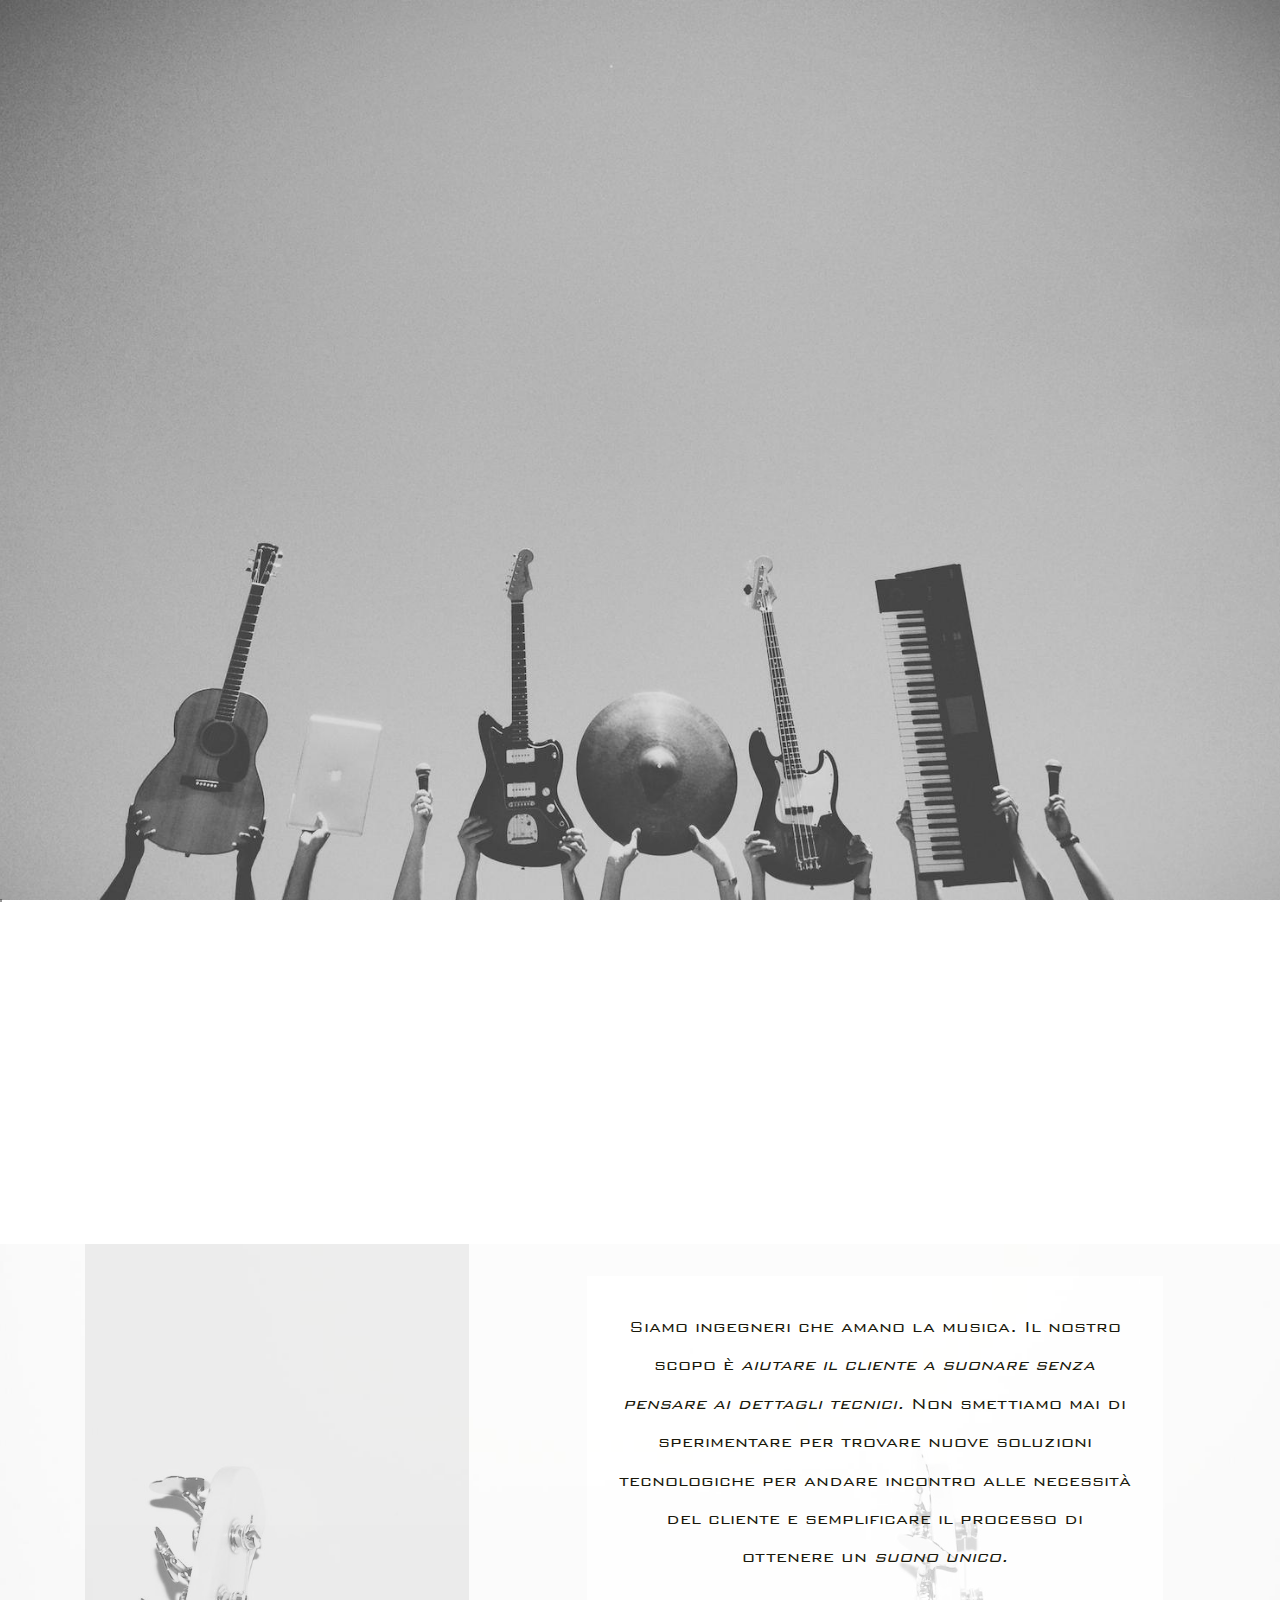
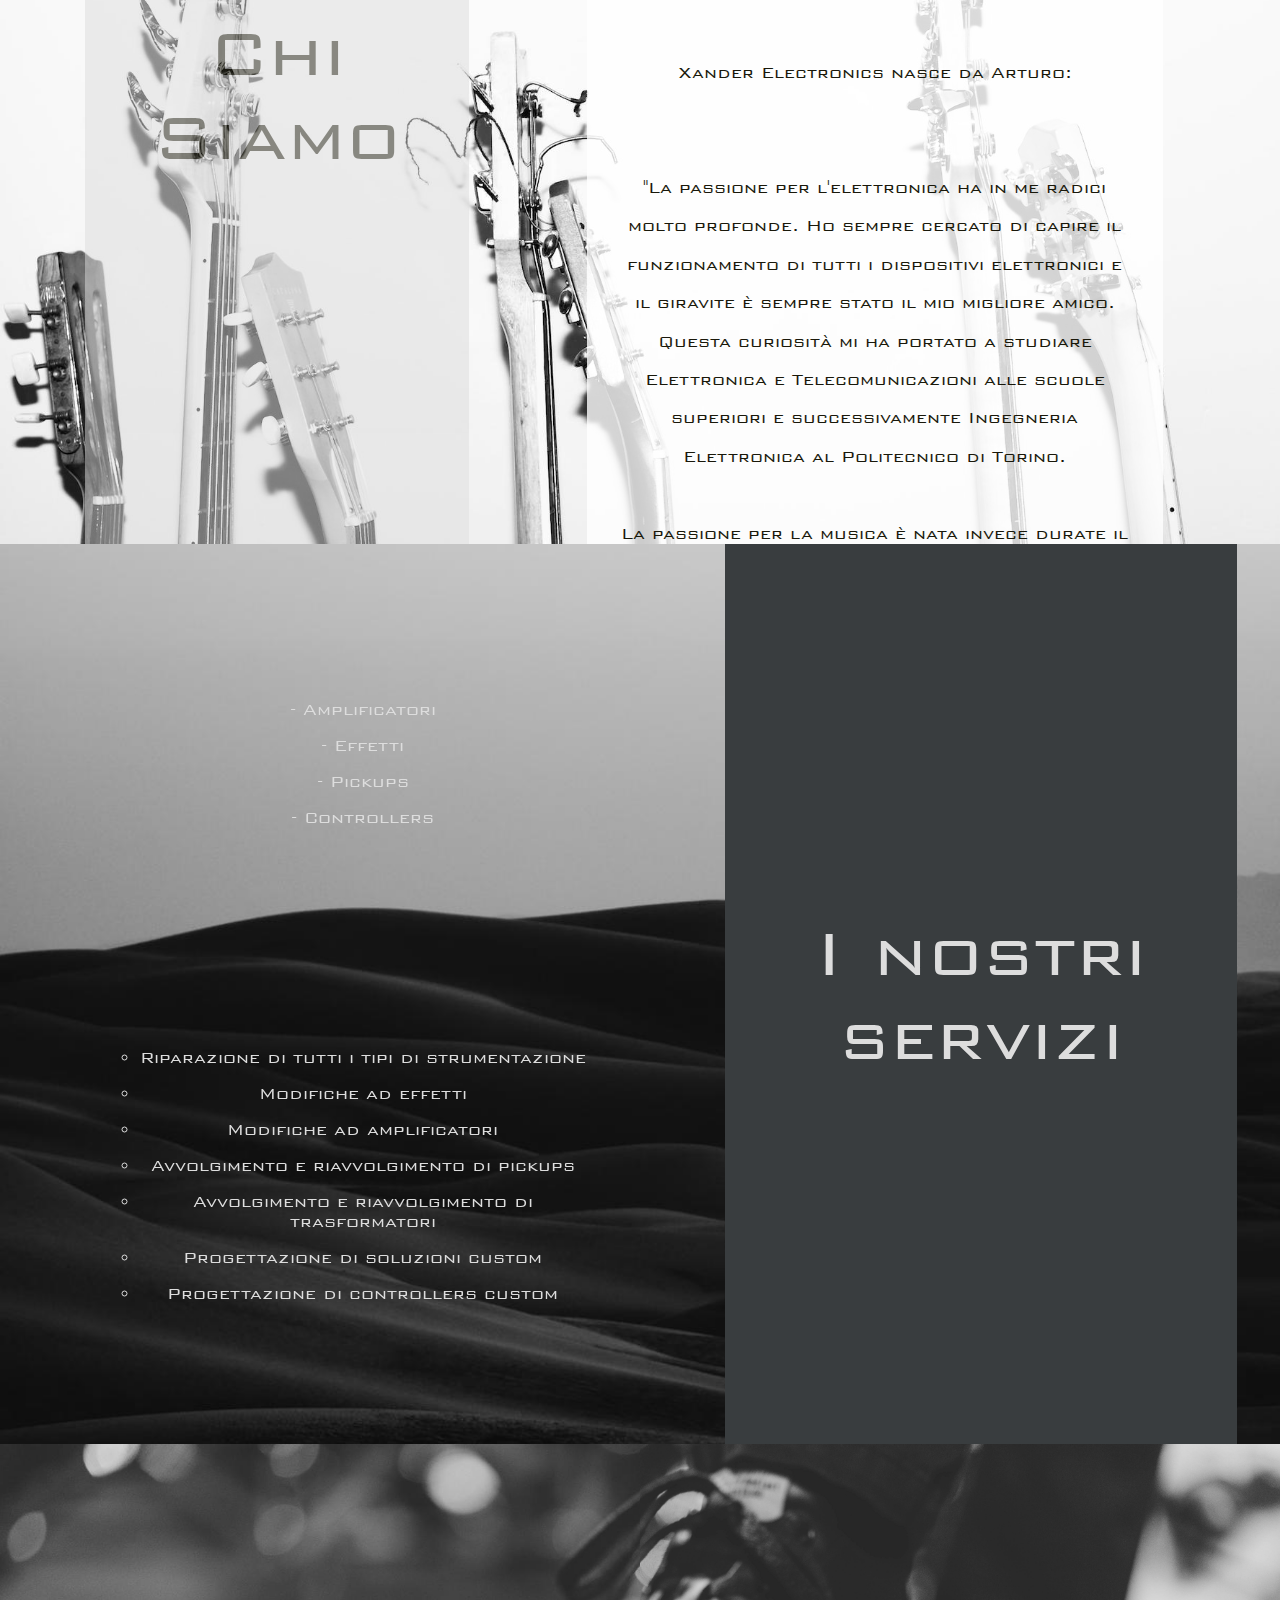
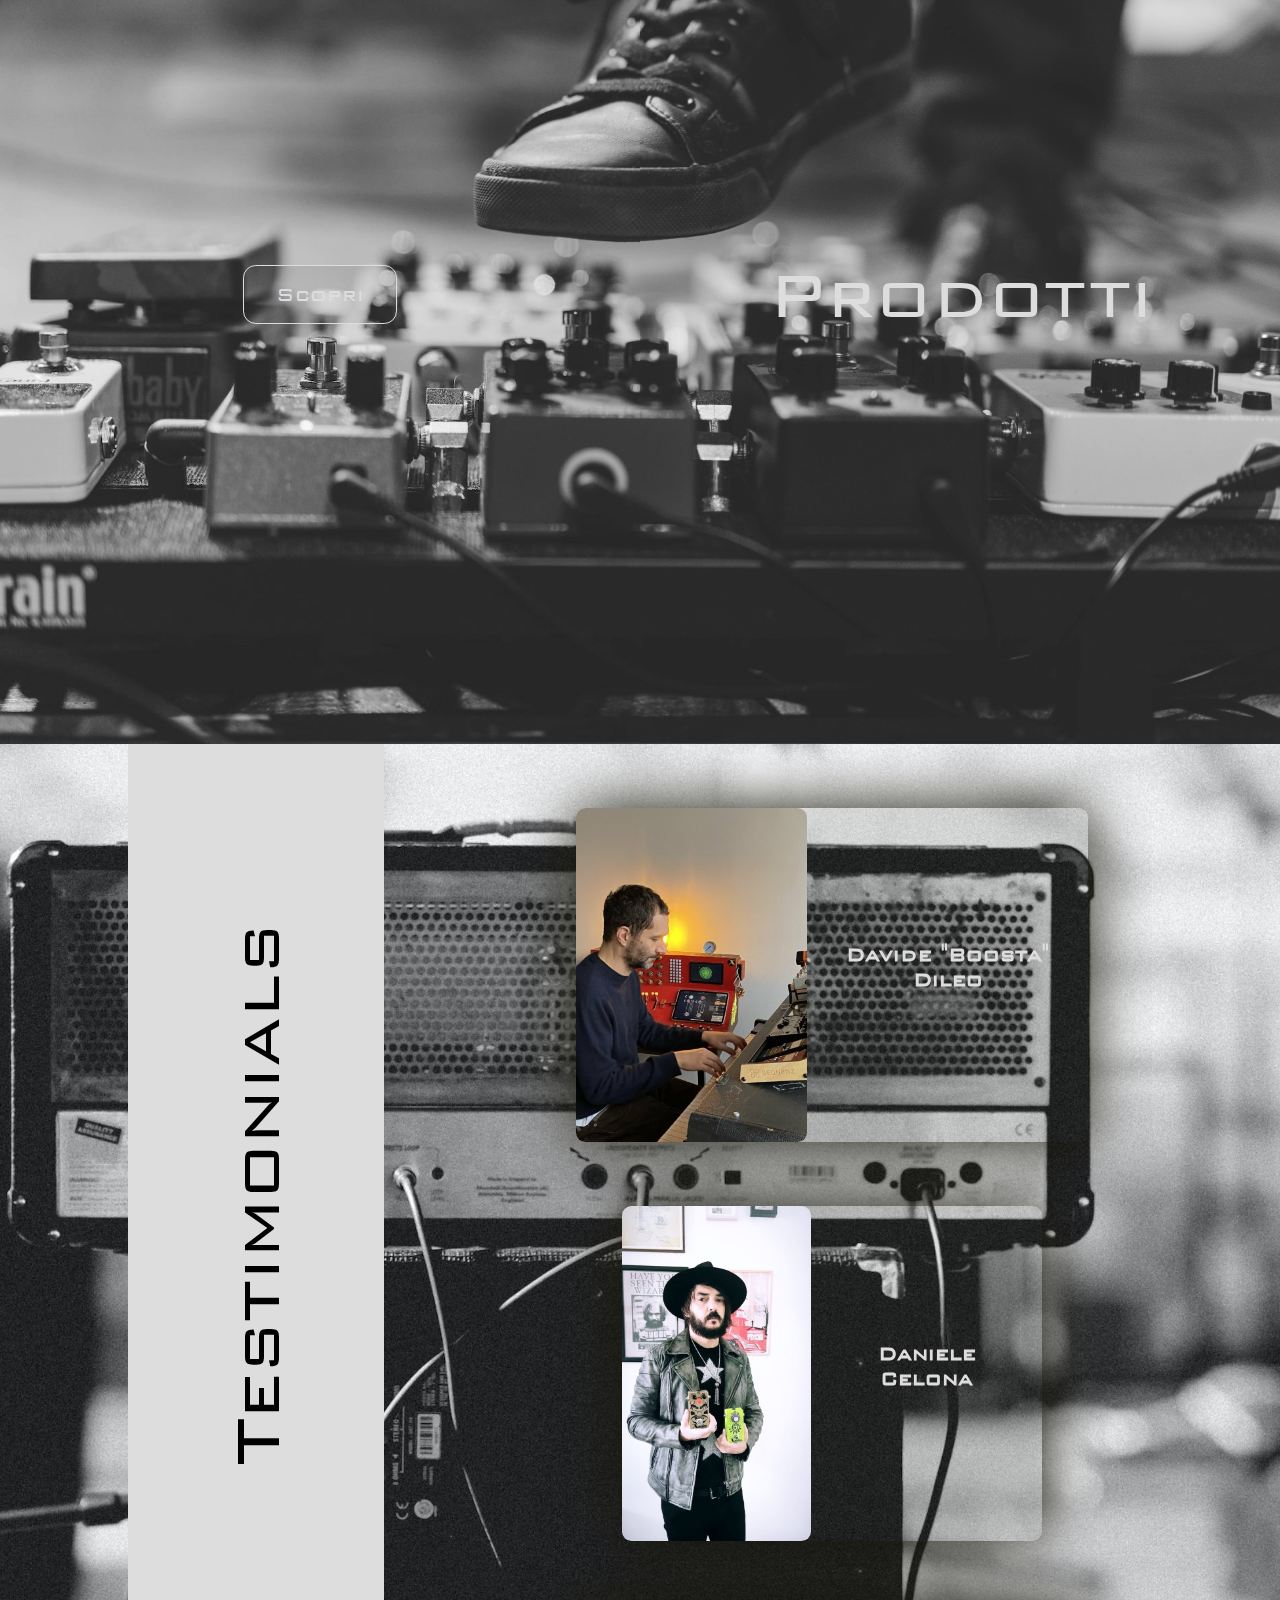
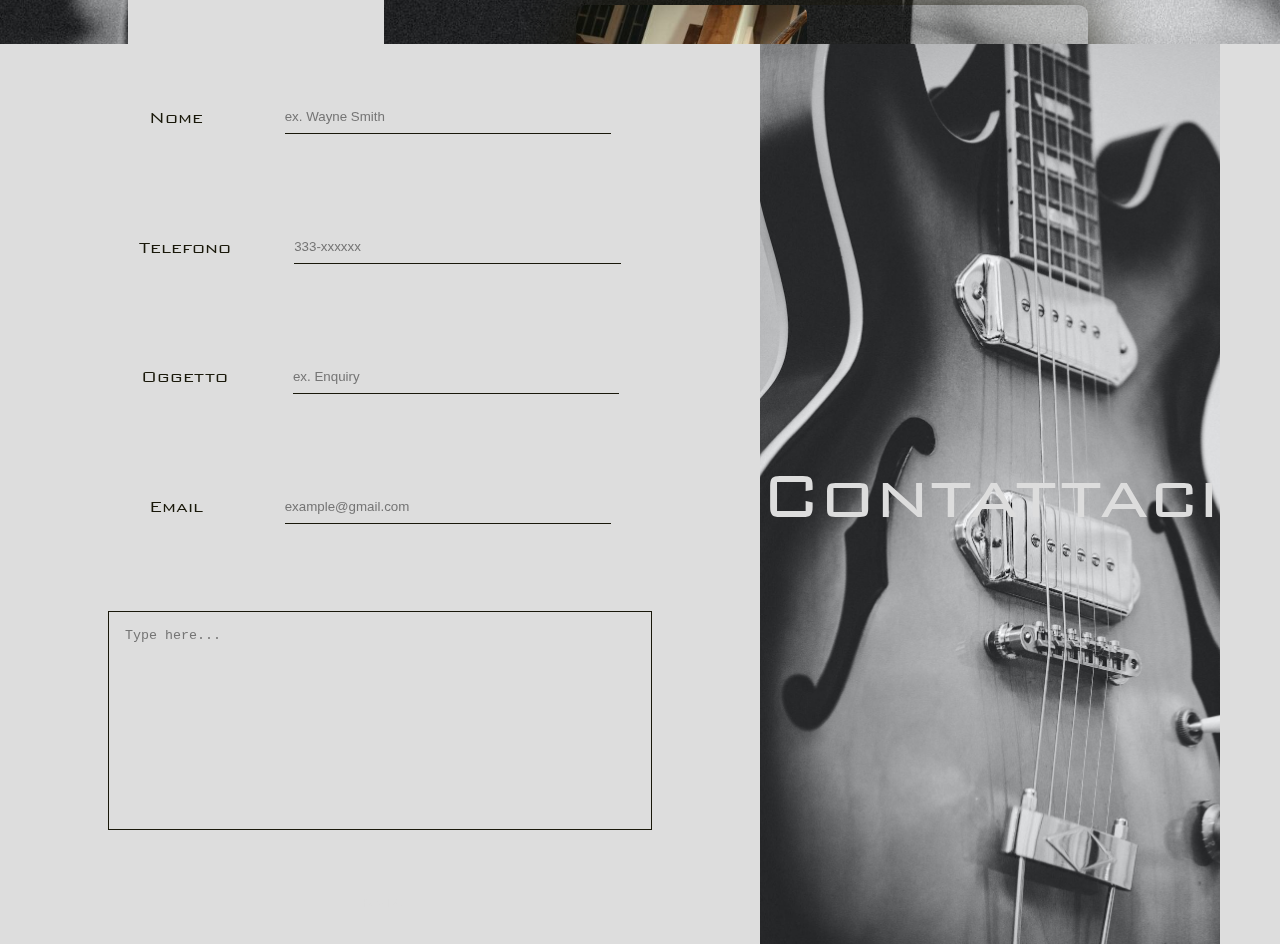
==== commit 8d78efb1: "added a bit of history" ====
--- a/index_ita.html
+++ b/index_ita.html
@@ -338,6 +338,9 @@
               Nel 2014 Arturo incontra Alessandro al Politecnico di Torino.
               Il brillante ricercatore informatico inizia a chiedere modifiche ad effetti ed altre soluzioni custom spendendo molto tempo a discutere con Arturo.
               I due diventano subito molto amici e Alessandro decide di unirsi al team nel team all'inizio del 2015.
+              <br /><br />
+              Nel 2018 Arturo conosce Giuseppe dato che iniziano a suonare nella stessa band. Diventano subito amici molto stretti e iniziano a scambiarsi
+              conoscenze riguardo la musica e l'elettronica. All'inizio del 2019 Giuseppe si unisce al team come web developer e curatore del sito.
             </p>
           </div>
         </div>
--- a/index.css
+++ b/index.css
@@ -1,3 +1,5 @@
+@import url("./bank-gothic-font/stylesheet.css");
+
 * {
   margin: 0;
   padding: 0;
@@ -26,7 +28,9 @@
 }
 
 body {
-  font-family: "Fira Sans", sans-serif;
+  /* font-family: "Fira Sans", sans-serif; */
+  font-family: 'BankGothic Lt BT';
+  /* font-weight: 100; */
   font-size: 1.2rem;
   -ms-overflow-style: none;
 }
@@ -401,6 +405,7 @@
   flex-basis: 30%;
 }
 
+
 #services .section-name {
   /* background-color: var(--background-color-darker); */
   /* background-color: #00242d; */
@@ -440,11 +445,12 @@
 }
 
 .about-container p {
-  margin-top: 2rem;
-  margin-bottom: 2rem;
+  /* margin-top: 2rem;
+  margin-bottom: 2rem; */
   padding: 2rem;
   color: var(--text-color-dark);
   line-height: 2;
+  background-color: rgba(255, 255, 255, 0.8);
 }
 
 .services-container {
@@ -1169,4 +1175,126 @@
   }
 }
 
-
+@media (max-width: 650px) {
+
+  .preloader-container svg {
+    width: 80%;
+    height: 30%;
+  }
+
+  .preloader-container-text {
+    font-size: 2rem;
+    text-align: center;
+    /* align-self: flex-end; */
+    padding: 2rem;
+    color: var(--text-color-light);
+  }
+  
+  #contact-us .section-name {
+    color: var(--text-color-light);
+    flex-basis: 20%;
+    writing-mode: sideways-lr;
+    text-orientation: sideways;
+  }
+
+  #contact-us .section-content {
+    flex-basis: 80%;
+  }
+
+}
+
+@media (max-width: 550px) {
+
+  .hero-logo svg {
+    width: 80%;
+    height: 80%;
+  }
+
+  #services.section-container .services-container{
+    padding: 0;
+  }
+  
+  #services.section-container .section-name{
+    font-size: 3rem;
+  }  
+
+  .products-section-hidden-container {
+    justify-content: flex-start;
+  }
+
+  .products-hidden-button-list-container {
+    flex-basis: 20%;
+  }
+
+  .products-button-list-button {
+    font-size: 1rem;
+    width: 100%;
+    padding: 1rem 0;
+    border-radius: 0;
+    /* border-left: none;
+    border-right: none; */
+    border: none;
+  }
+
+  .products-hidden-button-list {
+    flex-basis: 50%;
+  }
+
+  .products-hidden-products-list-container {
+    flex-basis: 80%;
+  }
+
+  #testimonials .section-container {
+    justify-content: flex-start;
+  }
+
+  #testimonials .section-content {
+    flex-basis: 80%;
+  }
+
+  .testimonials-card {
+    margin: 1rem;
+    flex-direction: column;
+    justify-content: center;
+    align-items: center;
+  }
+
+  .testimonials-card-image {
+    flex-basis: 70%;
+    height: 60%;
+  }
+  
+  .testimonials-card-image img {
+    object-position: 50% 25%;
+  }
+
+  .contact-us-container {
+    padding: 0;
+  }
+
+}
+
+@media (max-width: 550px) {
+
+  .about-container p{
+    line-height: 1.5;
+  }
+
+  #about .section-name {
+    font-size: 3rem;
+    flex-basis: 20%;
+  }
+
+  #services.section-container .section-name{
+    flex-basis: 20%;
+  }
+
+  .services-container .services-first-ul {
+    padding: 0 2rem;
+  }
+
+  .services-container .services-second-ul {
+    padding: 0 2rem;
+  }
+
+}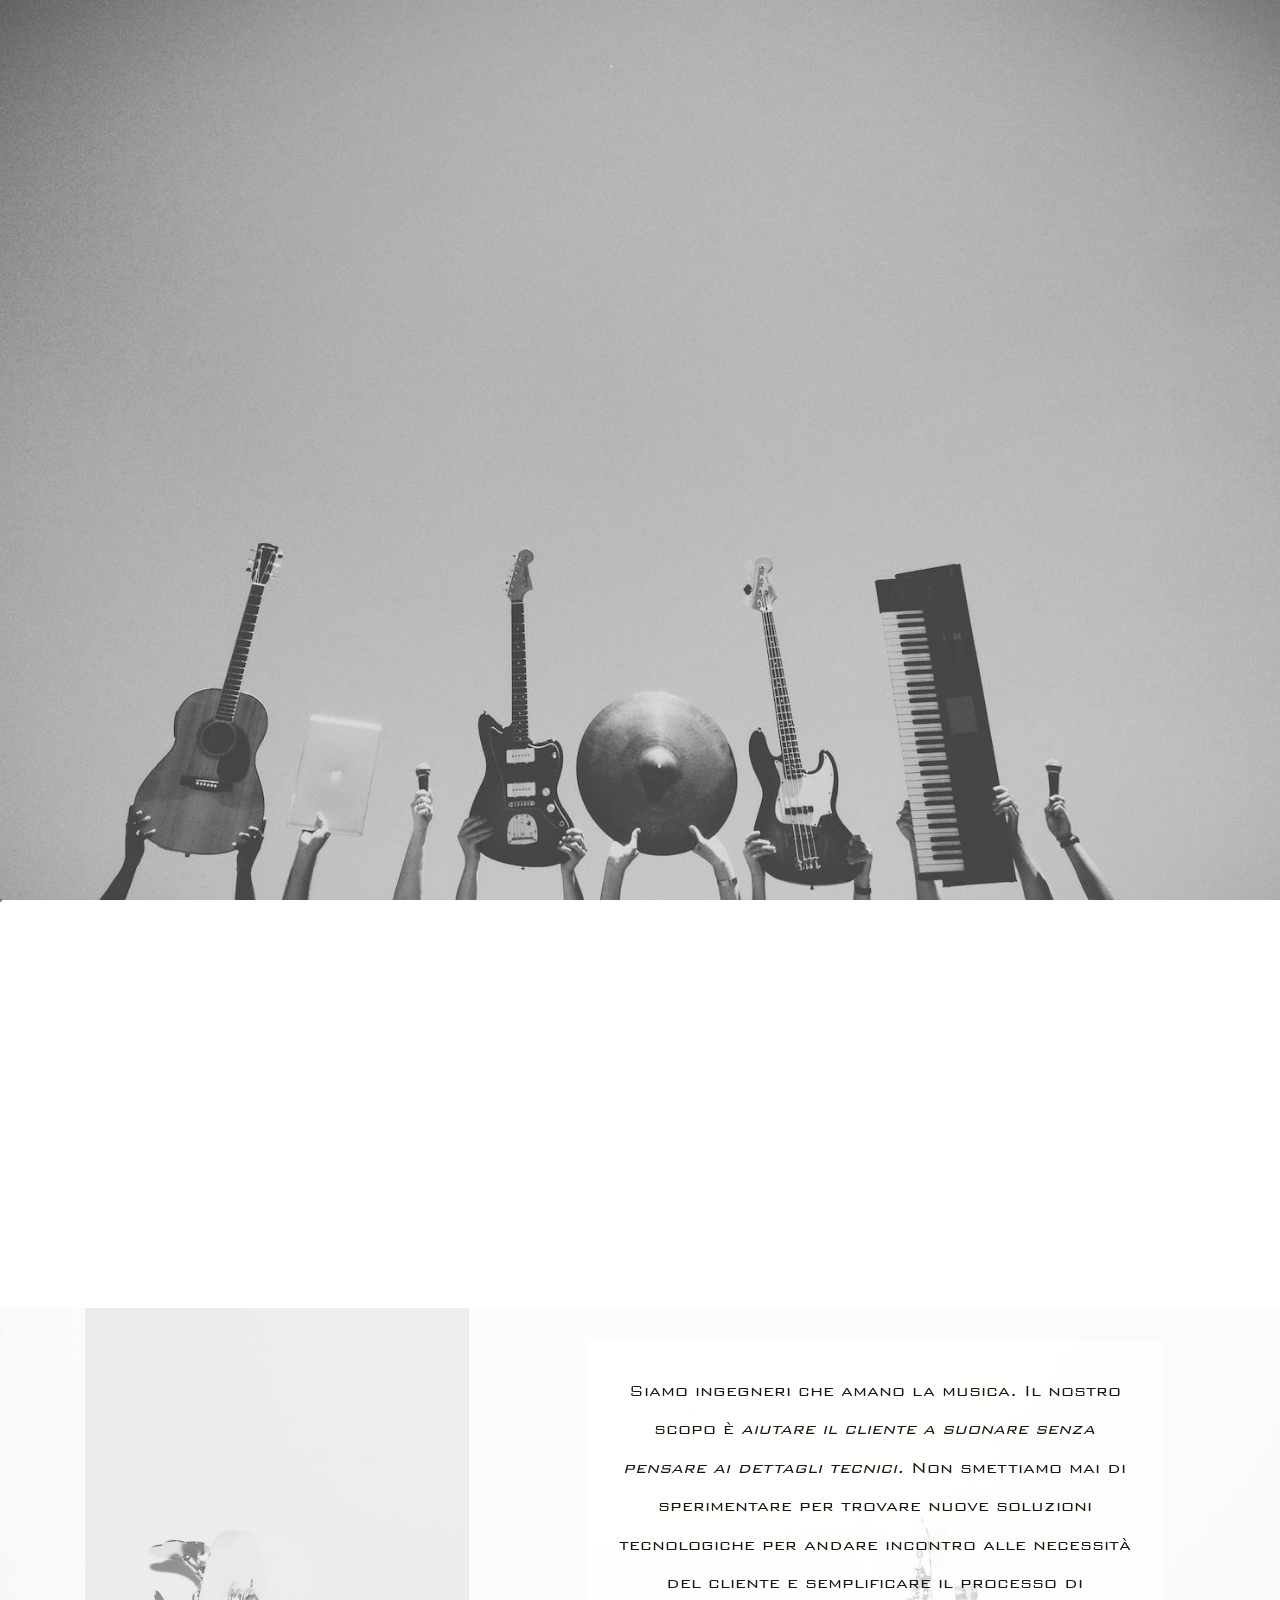
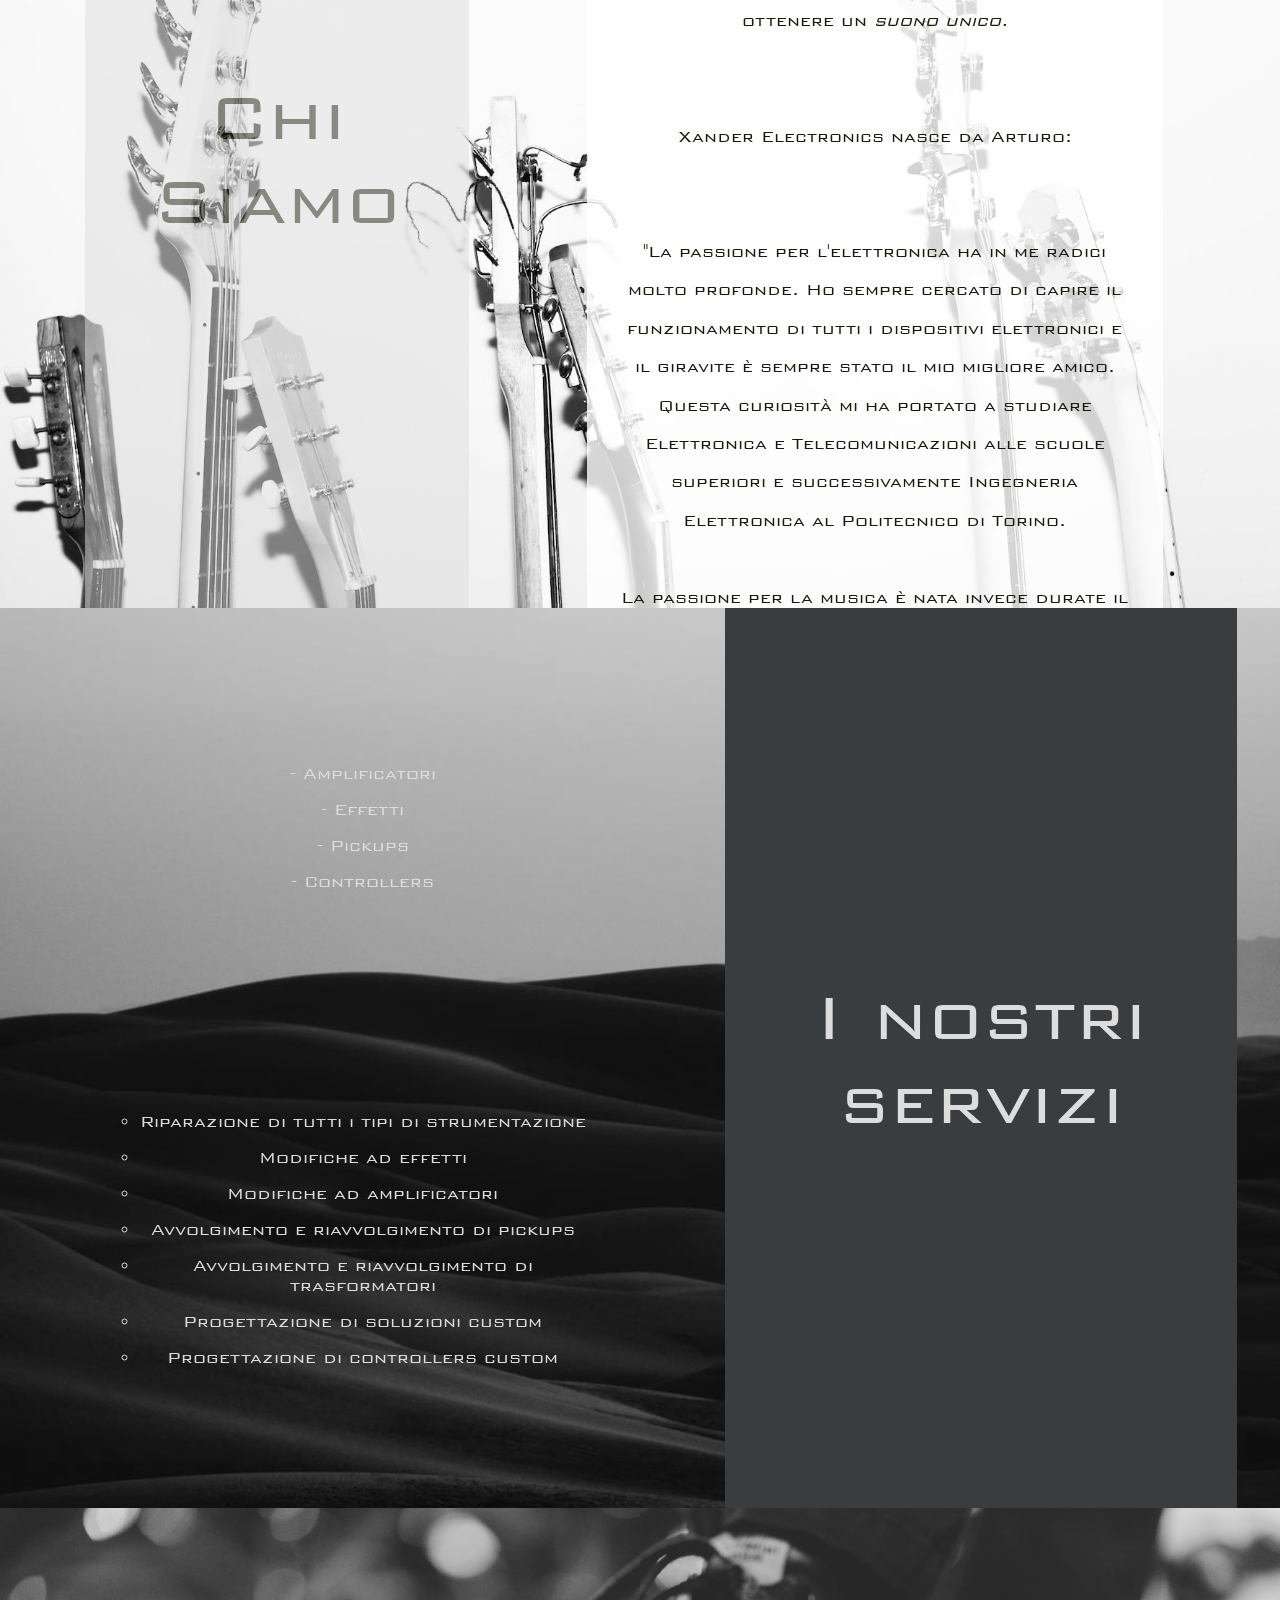
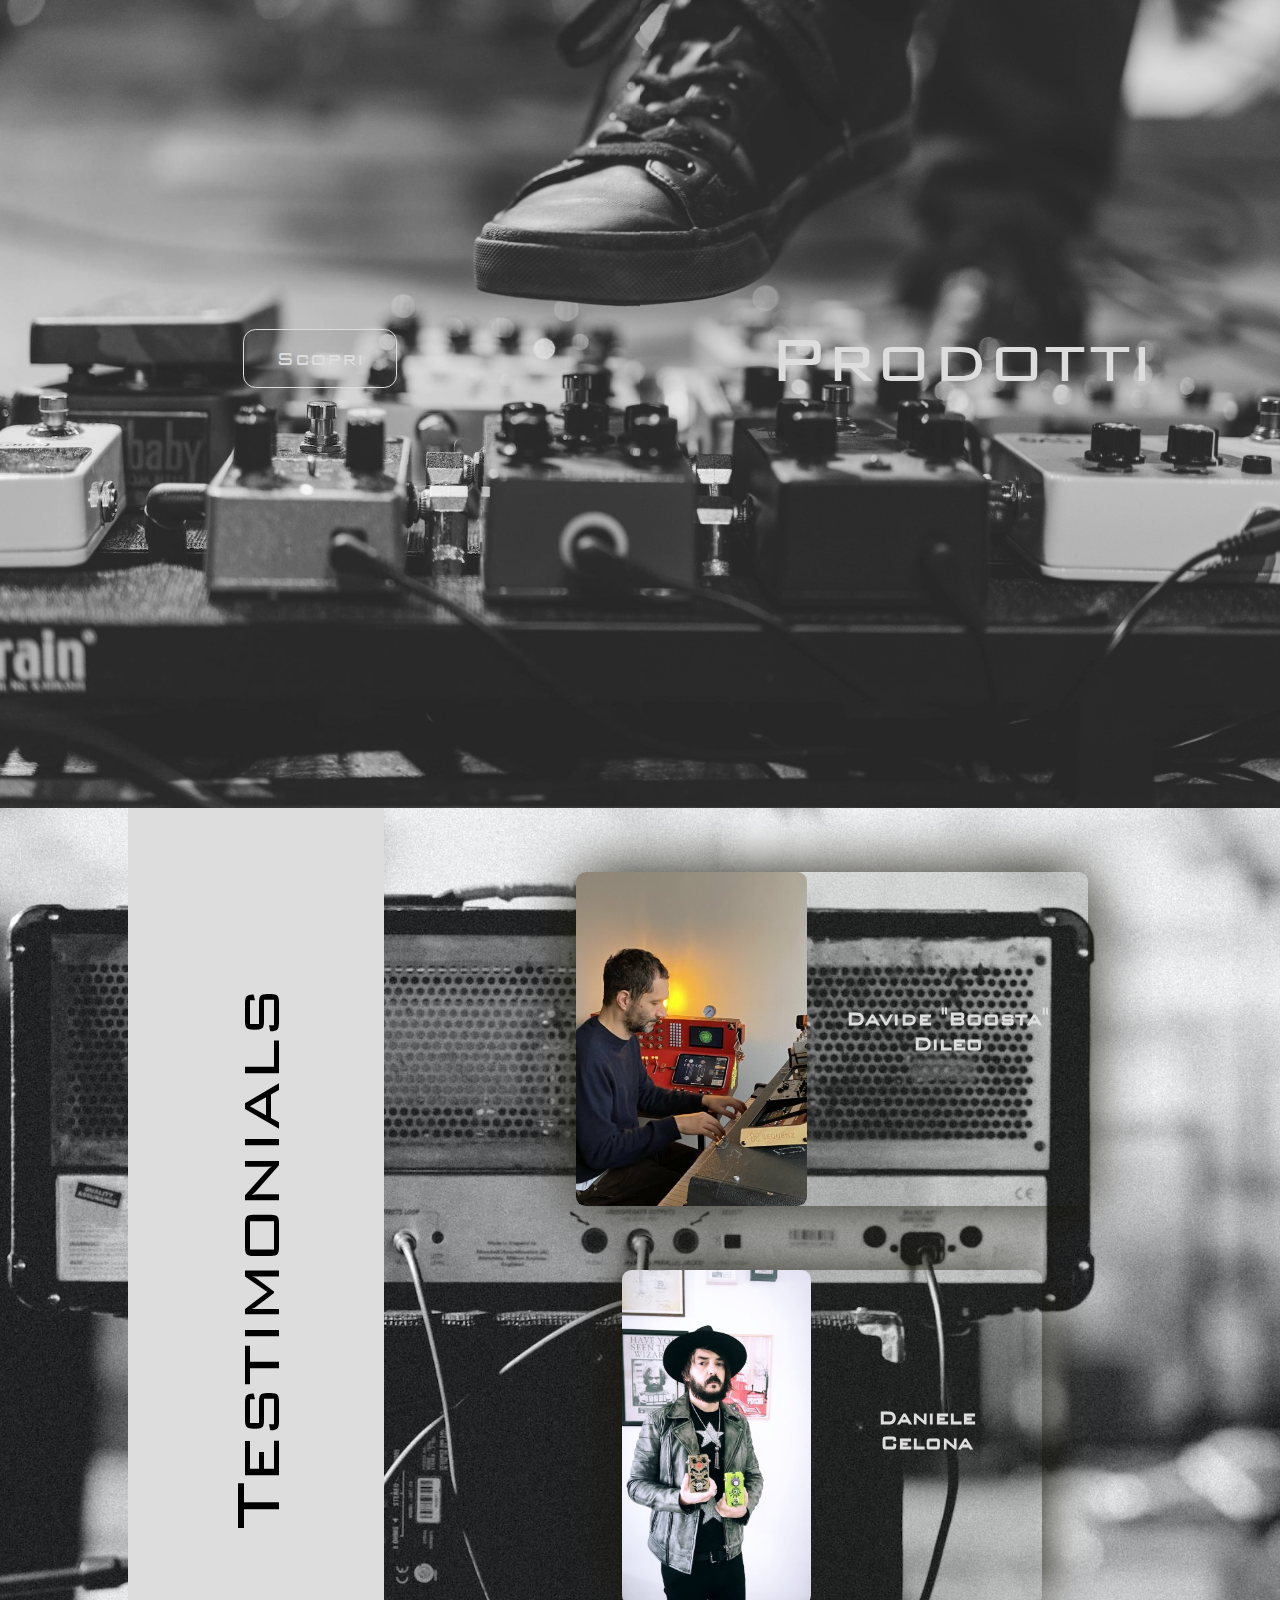
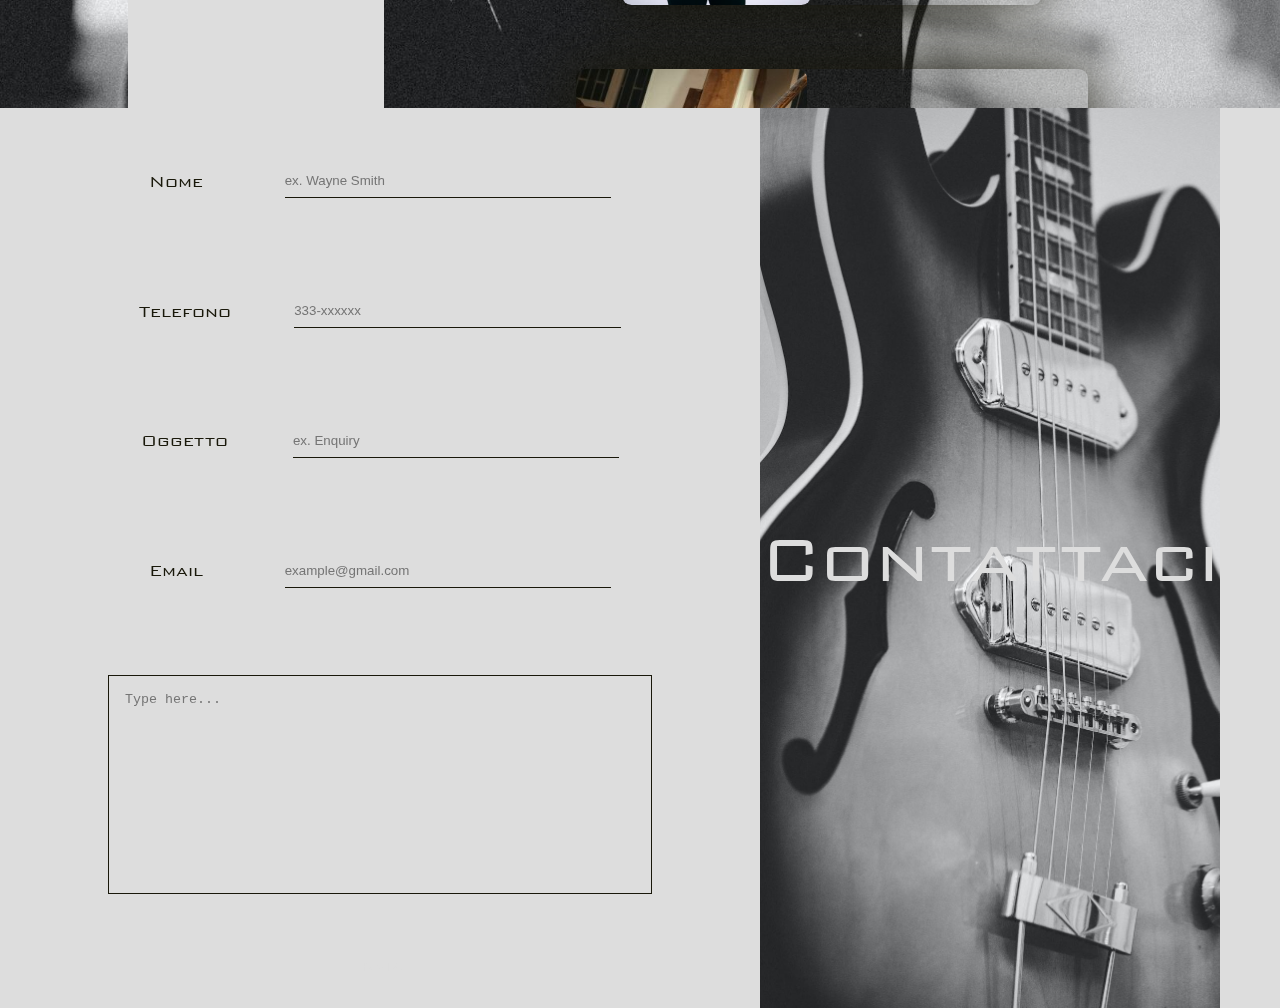
==== commit ac75b215: "Added icons and fixed descriptions for italian website" ====
--- a/index_ita.html
+++ b/index_ita.html
@@ -304,6 +304,8 @@
     <div class="social-icons">
       <i class="fa fa-facebook"></i>
       <i class="fa fa-instagram"></i>
+      <i class="fa fa-twitter"></i>
+      <i class="fa fa-youtube"></i>
     </div>
     <main class="main-content">
       <section id="about" class="section-container">
@@ -389,7 +391,7 @@
           </div>
           <div class="products-hidden-products-list-container">
             <div class="products-card" data-productTag="amplifiers">
-              <img src="Images/twin_tubes_1.png" alt="" />
+              <img src="Images/twin_tubes_1.jpg" alt="Amplifier - Twin Tubes 1" />
               <div class="products-card-text">
                 <h2 class="products-card-title">Twin Tube 1</h2>
                 <p class="products-card-description">
@@ -413,7 +415,7 @@
               </div>
             </div>
             <div class="products-card" data-productTag="amplifiers">
-                <img src="Images/twin_tubes_2.png" alt="" />
+                <img src="Images/twin_tubes_2.jpg" alt="Amplifier - Twin Tubes 2" />
               <div class="products-card-text">
                 <h2 class="products-card-title">Twin Tube 2</h2>
                 <p class="products-card-description">
@@ -432,12 +434,12 @@
                   9kg <br>
                   Wireless Footswitch <br><br>
 
-                  NOTE: The cabinet can be customized
+                  NOTE: The cabinet can be customized <br>
                 </p>
               </div>
             </div>
             <div class="products-card" data-productTag="effects" data-effectTag="volume">
-              <img src="Images/bassowsky.jpg" alt="" />
+              <img src="Images/bassowsky.jpg" alt="Pedal - Bassowsky" />
               <div class="products-card-text">
                 <h2 class="products-card-title">Bassowsky</h2>
                 <p class="products-card-description">
@@ -447,12 +449,17 @@
                   Dimensions: 112.4 x 60.5 x 27.0 mm <br>
                   Power supply: 9V DC <br>
                   Current consumption: 5mA <br>
-                  True bypass switching system
+                  Power Supply: 9V wall adapter center negative <br>
+                  True bypass switching system <br>
+                  Controls: <br>
+                    Bass: from -10 to +10 dB<br>
+                    Treble: from -10 to +10 dB<br>
+                    Gain: from -5 to +5 dB<br>
                 </p>
               </div>
             </div>
             <div class="products-card" data-productTag="effects" data-effectTag="volume">
-                <img src="Images/boomer.jpg" alt="" />
+                <img src="Images/boomer.jpg" alt="Pedal - Boomer" />
               <div class="products-card-text">
                 <h2 class="products-card-title">Boomer</h2>
                 <p class="products-card-description">
@@ -463,12 +470,15 @@
                   Dimensions: 112.4 x 60.5 x 27.0 mm <br>
                   Power supply: 9V DC <br>
                   Current consumption: 8mA <br>
-                  True bypass switching system
+                  Power Supply: 9V wall adapter center negative <br>
+                  True bypass switching system <br>
+                  Controls: <br>
+                    Volume: from -10 to +10 dB <br>
                 </p>
               </div>
             </div>
             <div class="products-card" data-productTag="effects" data-effectTag="modulation">
-                <img src="Images/brother_c.jpg" alt="" />
+                <img src="Images/brother_c.jpg" alt="Pedal - Brother C" />
               <div class="products-card-text">
                 <h2 class="products-card-title">Brother C</h2>
                 <p class="products-card-description">
@@ -477,34 +487,37 @@
                 </p>
                 <p class="products-card-hidden-description">
                   Dimensions: 112.4 x 60.5 x 27.0 mm <br>
-                  Power supply: 9V DC <br>
+                  Power Supply: 9V DC wall adapter center negative <br>
                   Current consumption: 11mA <br>
-                  True bypass switching system
+                  True bypass switching system <br>
+                  Controls: <br>
+                    Depth: the amount of pitch modulation <br>
+                    Rate: the speed of the modulation <br>
                 </p>
               </div>
             </div>
             <div class="products-card" data-productTag="effects" data-effectTag="overdrives">
-                <img src="Images/concrete.jpg" alt="" />
+                <img src="Images/concrete.jpg" alt="Pedal - Concrete" />
               <div class="products-card-text">
                 <h2 class="products-card-title">Concrete</h2>
                 <p class="products-card-description">
                   An heavy versatile overdrive to be used in every situation!
                 </p>
                 <p class="products-card-hidden-description">
+                  Dimensions: 112.4 x 60.5 x 27.0 mm <br>
+                  Power Supply: 9V DC wall adapter center negative <br>
+                  Current Consumption: 12mA <br>
+                  True bypass switching system <br>
                   Controls: <br>
                     Volume: amount of volume <br>
                     Drive: amount of gain <br>
                     Focus: tone control. It acts as HPF <br>
-                    Fat/Slim: bass boost in fat mode <br><br>
-                  Dimensions: 112.4 x 60.5 x 27.0 mm <br>
-                  Power Consumption: 12mA @ 9VDC <br>
-                  Power Supply: 9V wall adapter center negative <br>
-                  True bypass <br>              
+                    Fat/Slim: bass boost in fat mode <br> 
                 </p>
               </div>
             </div>
             <div class="products-card" data-productTag="effects" data-effectTag="time">
-                <img src="Images/drop_it.jpg" alt="" />
+                <img src="Images/drop_it.jpg" alt="Pedal - Drop It" />
               <div class="products-card-text">
                 <h2 class="products-card-title">Drop It</h2>
                 <p class="products-card-description">
@@ -513,15 +526,19 @@
                 </p>
                 <p class="products-card-hidden-description">
                   Dimensions: 112.4 x 60.5 x 27.0 mm <br>
-                  Power supply: 9V DC <br>
+                  Power Supply: 9V DC wall adapter center negative <br>
                   Current consumption: 35mA <br>
                   True bypass switching system <br>
-                  Possibility to be extended with a tap tempo pedal  
+                  Controls: <br>
+                    Time: from 0 to 400ms<br>
+                    Repeats: from 0 to infinite<br>
+                    Decay: volume of repetitions<br>
+                    Possibility to be extended with a tap tempo pedal <br>
                 </p>
               </div>
             </div>
             <div class="products-card" data-productTag="pickups">
-                <img src="Images/hsh.jpg" alt="" />
+                <img src="Images/hsh.jpg" alt="Pickup - HSH" />
               <div class="products-card-text">
                 <h2 class="products-card-title">HSH</h2>
                 <p class="products-card-description">
@@ -530,7 +547,7 @@
               </div>
             </div>
             <div class="products-card" data-productTag="pickups">
-                <img src="Images/jazz_bass.jpg" alt="" />
+                <img src="Images/jazz_bass.jpg" alt="Pickup - Jass Bass" />
               <div class="products-card-text">
                 <h2 class="products-card-title">Jazz Bass</h2>
                 <p class="products-card-description">
@@ -539,7 +556,7 @@
               </div>
             </div>
             <div class="products-card" data-productTag="effects" data-effectTag="volume">
-                <img src="Images/line_mixer.jpg" alt="" />
+                <img src="Images/line_mixer.jpg" alt="Pedal - Line Mixer" />
               <div class="products-card-text">
                 <h2 class="products-card-title">Line Mixer</h2>
                 <p class="products-card-description">
@@ -548,31 +565,44 @@
                 </p>
                 <p class="products-card-hidden-description">
                   Dimensions: 200 x 80 x 50 mm <br>
-                  Power supply: 9V DC <br>
-                  Current consumption: 1mA
+                  Power Supply: 9V DC wall adapter center negative <br>
+                  Current consumption: 1mA <br>
                 </p>
               </div>
             </div>
             <div class="products-card" data-productTag="controllers">
-                <img src="Images/master_midi.png" alt="" />
+                <img src="Images/master_midi.png" alt="Controller - Master Midi" />
               <div class="products-card-text">
                 <h2 class="products-card-title">Master Midi</h2>
                 <p class="products-card-description">
-                  
+                  A custom MIDI controller. Suitable for controlling MIDI instruments or amplifiers
+                </p>
+                <p class="products-card-hidden-description">
+                  A custom MIDI controller. Suitable for controlling MIDI instruments or amplifiers
                 </p>
               </div>
             </div>
             <div class="products-card" data-productTag="effects" data-effectTag="fuzzes">
-                <img src="Images/mr_bender.jpg" alt="" />
+                <img src="Images/mr_bender.jpg" alt="Pedal - Mr Bender" />
               <div class="products-card-text">
                 <h2 class="products-card-title">Mr Bender</h2>
                 <p class="products-card-description">
-                  
+                  A very rough germanium fuzz
+                </p>
+                <p class="products-card-hidden-description">
+                  Dimensions: 112.4 x 60.5 x 27.0 mm <br>
+                  Power Supply: 9V DC wall adapter center negative <br>
+                  Current consumption: 10mA <br>
+                  True bypass switching system <br>
+                  Controls: <br>
+                    Volume: master volume <br>
+                    Benderness: tone that acts ad HPF <br>
+                    Crazy/Sane: a switch that can smooth the distortion tone acting on the feedback <br>
                 </p>
               </div>
             </div>
             <div class="products-card" data-productTag="effects" data-effectTag="modulation">
-                <img src="Images/phabuler.jpg" alt="" />
+                <img src="Images/phabuler.jpg" alt="Pedal - Phabuler" />
               <div class="products-card-text">
                 <h2 class="products-card-title">Phabuler</h2>
                 <p class="products-card-description">
@@ -581,14 +611,18 @@
                 </p>
                 <p class="products-card-hidden-description">
                   Dimensions: 112.4 x 60.5 x 27.0 mm <br>
-                  Power supply: 9V DC <br>
+                  Power Supply: 9V DC wall adapter center negative <br>
                   Current consumption: 7mA <br>
-                  True bypass switching system
+                  True bypass switching system <br>
+                  Controls: <br>
+                    Preamp: the amount of pre gain <br>
+                    Fuzz: tone that acts ad HPF <br>
+                    Master: master volume <br>
                 </p>
               </div>
             </div>
             <div class="products-card" data-productTag="effects" data-effectTag="fuzzes">
-                <img src="Images/ronin.jpg" alt="" />
+                <img src="Images/ronin.jpg" alt="Pedal - Ronin" />
               <div class="products-card-text">
                 <h2 class="products-card-title">Ronin</h2>
                 <p class="products-card-description">
@@ -596,23 +630,29 @@
                 </p>
                 <p class="products-card-hidden-description">
                   Dimensions: 112.4 x 60.5 x 27.0 mm <br>
-                  Power supply: 9V DC <br>
+                  Power Supply: 9V DC wall adapter center negative <br>
                   Current consumption: 15mA <br>
-                  True bypass switching system
+                  True bypass switching system <br>
+                  Controls: <br>
+                    Amount: the amount of modulation <br>
+                    Smooth: smoother modulation if active <br>
                 </p>
               </div>
             </div>
             <div class="products-card" data-productTag="controllers">
-                <img src="Images/the_auxiliary.png" alt="" />
+                <img src="Images/the_auxiliary.png" alt="Controller - The Auxiliary" />
               <div class="products-card-text">
                 <h2 class="products-card-title">The Auxiliary</h2>
                 <p class="products-card-description">
-                  
+                  An extention footswtich suitable for TC electronics effects
+                </p>
+                <p class="products-card-hidden-description">
+                  An extention footswtich suitable for TC electronics effects
                 </p>
               </div>
             </div>
             <div class="products-card" data-productTag="effects" data-effectTag="modulation">
-                <img src="Images/the_boxer.jpg" alt="" />
+                <img src="Images/the_boxer.jpg" alt="Pedal - The Boxer" />
               <div class="products-card-text">
                 <h2 class="products-card-title">The Boxer</h2>
                 <p class="products-card-description">
@@ -620,6 +660,10 @@
                   A studio high versatile compressor for all your needs!
                 </p>
                 <p class="products-card-hidden-description">
+                  Dimensions: 112.4 x 60.5 x 27.0 mm <br>
+                  Power Supply: 9V DC wall adapter center negative <br>
+                  Current consumption: 100mA <br>
+                  True bypass switching system <br>
                   Controls: <br>
                     Dry/Wet: to choose the amount of effect on your input signal <br>
                     Release <br>
@@ -627,28 +671,30 @@
                     Gain <br>
                     Ratio <br>
                     Manual or Auto: in auto release and attack pots are not used but the effect autonomously set them <br>
-                    Soft/Hard: set the compression knee <br><br>
-                  Dimensions: 112.4 x 60.5 x 27.0 mm <br>
-                  Power supply: 9V DC <br>
-                  Current consumption: 100mA <br>
-                  True bypass switching system
+                    Soft/Hard: set the compression knee <br>
                 </p>
               </div>
             </div>
             <div class="products-card" data-productTag="effects" data-effectTag="fuzzes">
-                <img src="Images/the_division_fuzz.jpg" alt="" />
+                <img src="Images/the_division_fuzz.jpg" alt="Pedal - The Division Fuzz" />
               <div class="products-card-text">
                 <h2 class="products-card-title">The Division Fuzz</h2>
                 <p class="products-card-description">
                   The Division Fuzz gives you the Gilmour’s magic sound. It is designed to have a fat and versatile sound. In few words a magic box under your foot.
                 </p>
                 <p class="products-card-hidden-description">
-                  The Division Fuzz gives you the Gilmour’s magic sound. It is designed to have a fat and versatile sound. In few words a magic box under your foot.
-                </p>
+                  Dimensions: 119 x 94 x 38mm <br>
+                  Power Supply: 9V DC wall adapter center negative <br>
+                  Current consumption:10mA<br>
+                  True bypass switching system <br>
+                  Controls: <br>
+                    Volume: the master volume <br>
+                    Tone: an HPF tone <br>
+                    Sustain: the amount of sustain <br>
               </div>
             </div>
             <div class="products-card" data-productTag="effects" data-effectTag="distortions">
-                <img src="Images/the_infinity_crusher.jpg" />
+                <img src="Images/the_infinity_crusher.jpg" alt="Pedal - The Infinity Crusher"/>
               <div class="products-card-text">
                 <h2 class="products-card-title">The Infinity Crusher</h2>
                 <p class="products-card-description">
@@ -656,16 +702,23 @@
                 </p>
                 <p class="products-card-hidden-description">
                   Dimensions: 146 x 120 x 38mm <br>
-                  Power supply: 9V DC <br>
+                  Power Supply: 9V DC wall adapter center negative <br>
                   Current consumption:15mA with boost on <br>
                   True bypass switching system <br>
                   Aux input for remote footswitch <br>
-                  Choose to put boost in front or after the distortion
+                  Choose to put boost in front or after the distortion <br>
+                  Controls: <br>
+                    Master: the master volume <br>
+                    Bass: the amount of bass tone <br>
+                    Mid: the amount of mid tone <br>
+                    Hig: the amount of treble tone <br>
+                    Gain: the amount of distortion <br>
+                    Pres: upper/mid range boost control <br>
                 </p>
               </div>
             </div>
             <div class="products-card" data-productTag="effects" data-effectTag="filters">
-                <img src="Images/the_wall_keeper.jpg" />
+                <img src="Images/the_wall_keeper.jpg" alt="Pedal - The Wall Keeper"/>
               <div class="products-card-text">
                 <h2 class="products-card-title">The Wall Keeper</h2>
                 <p class="products-card-description">
@@ -674,14 +727,16 @@
                 </p>
                 <p class="products-card-hidden-description">
                   Dimensions: 112.4 x 60.5 x 27.0 mm <br>
-                  Power supply: 9V DC <br>
+                  Power Supply: 9V DC wall adapter center negative <br>
                   Current consumption: 30mA <br>
-                  True bypass switching system
+                  True bypass switching system <br>
+                  Controls: <br>
+                    Threshold: from -70  to +10 dB noise threshold<br>
                 </p>
               </div>
             </div>
             <div class="products-card" data-productTag="effects" data-effectTag="modulation">
-                <img src="Images/tremmer.jpg" alt="" />
+                <img src="Images/tremmer.jpg" alt="Pedal - Tremmer" />
               <div class="products-card-text">
                 <h2 class="products-card-title">Tremmer</h2>
                 <p class="products-card-description">
@@ -690,14 +745,20 @@
                 </p>
                 <p class="products-card-hidden-description">
                   Dimensions: 112.4 x 60.5 x 27.0 mm <br>
-                  Power supply: 9V DC <br>
+                  Power Supply: 9V DC wall adapter center negative <br>
                   Current consumption:21mA <br>
-                  True bypass switching system
+                  True bypass switching system <br>
+                  Controls: <br>
+                    Speed: gross speed tuning <br>
+                    Fine: fine speed tuning <br>
+                    Depth: the amount of pitch modulation <br>
+                    Space: waveform period regulation <br>
+                    Smooth: fronts stifness regulation <br>
                 </p>
               </div>
             </div>
             <div class="products-card" data-productTag="effects" data-effectTag="modulation">
-                <img src="Images/verber.jpg" alt="" />
+                <img src="Images/verber.jpg" alt="Pedal - Verber" />
               <div class="products-card-text">
                 <h2 class="products-card-title">Verber</h2>
                 <p class="products-card-description">
@@ -706,25 +767,11 @@
                 </p>
                 <p class="products-card-hidden-description">
                   Dimensions: 112.4 x 60.5 x 27.0 mm <br>
-                  Power supply: 9V DC <br>
+                  Power Supply: 9V DC wall adapter center negative <br>
                   Current consumption: 80mA <br>
-                  True bypass switching system
-                </p>
-              </div>
-            </div>
-            <div class="products-card" data-productTag="effects" data-effectTag="modulation">
-                <img src="Images/verber.jpg" alt="" />
-              <div class="products-card-text">
-                <h2 class="products-card-title">Verber</h2>
-                <p class="products-card-description">
-                  Suitable for both guitar and bass guitar! <br>
-                  A medium, warm digital reverb that will astonish you for its amazing sound. It emulates perfectly a Fender style spring reverb.
-                </p>
-                <p class="products-card-hidden-description">
-                  Dimensions: 112.4 x 60.5 x 27.0 mm <br>
-                  Power supply: 9V DC <br>
-                  Current consumption: 80mA <br>
-                  True bypass switching system
+                  True bypass switching system <br>
+                  Controls: <br>
+                    Reverb: the amount of reverb<br>
                 </p>
               </div>
             </div>
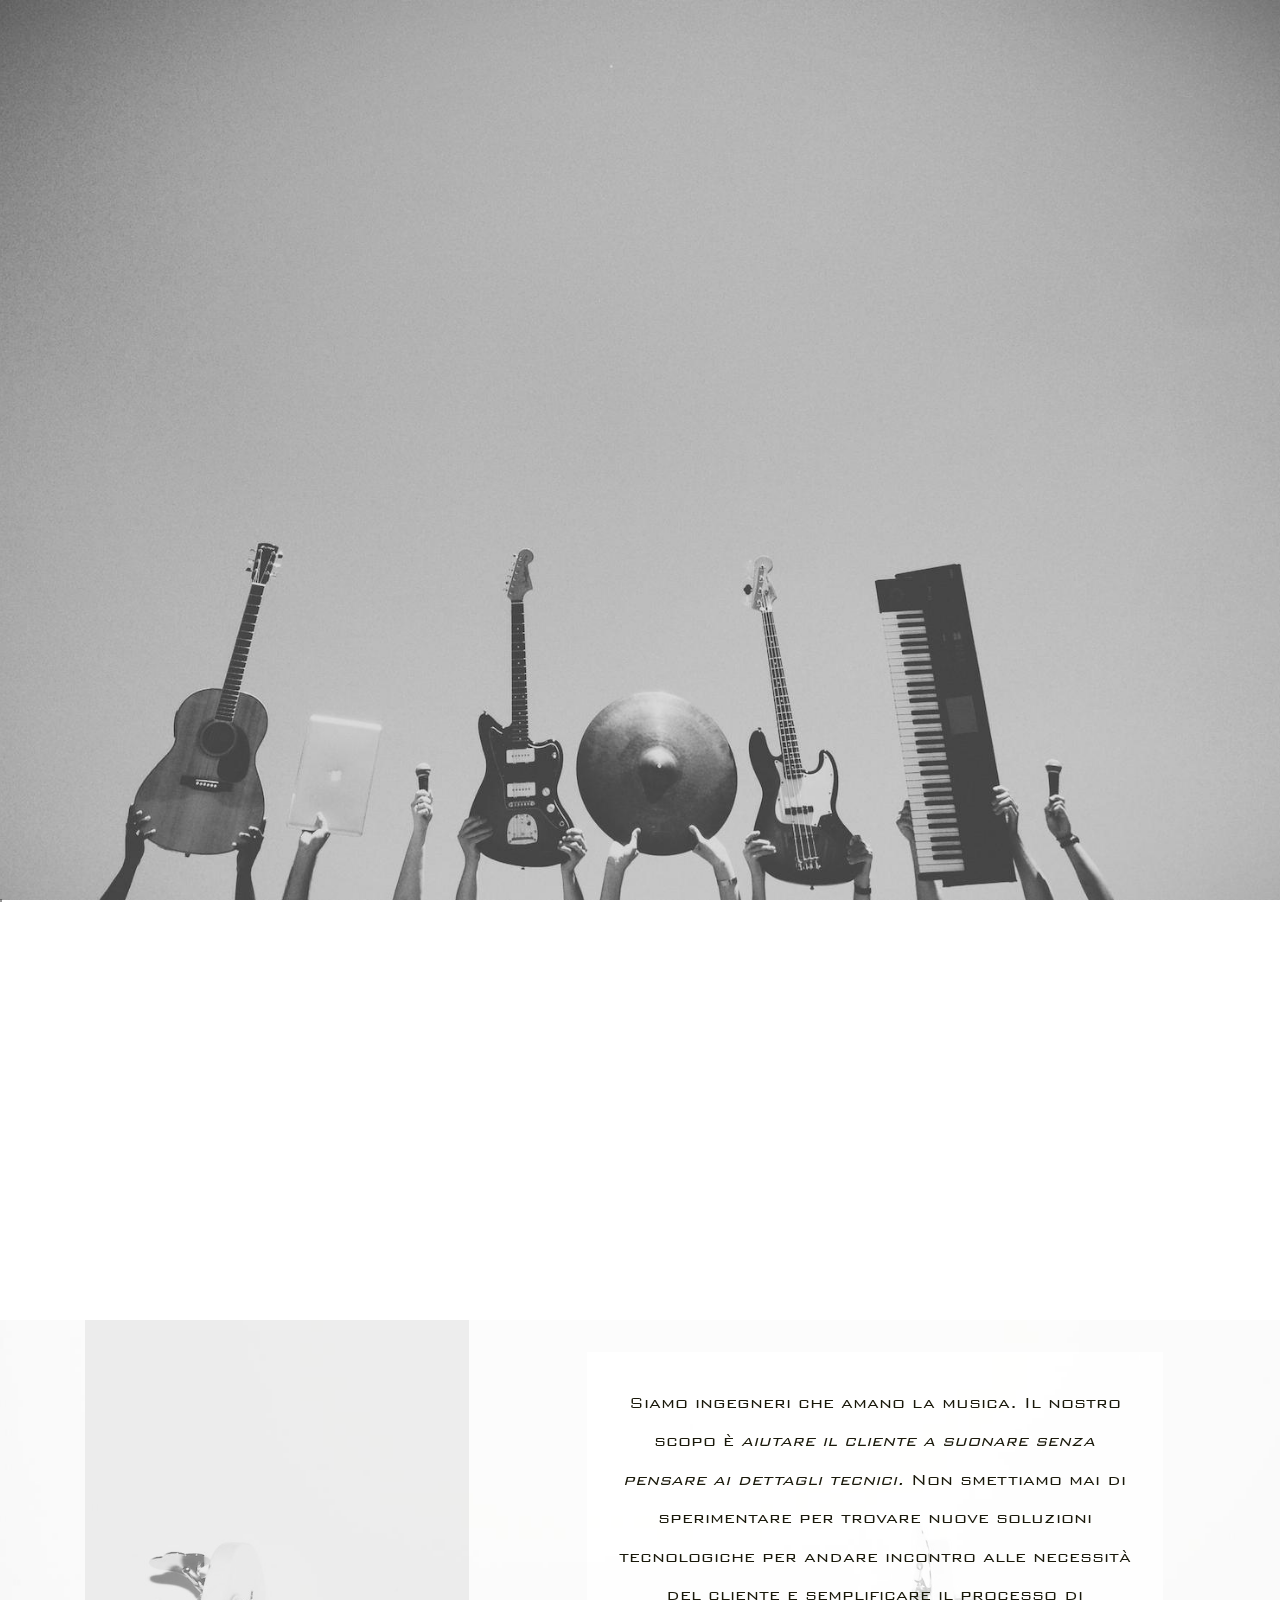
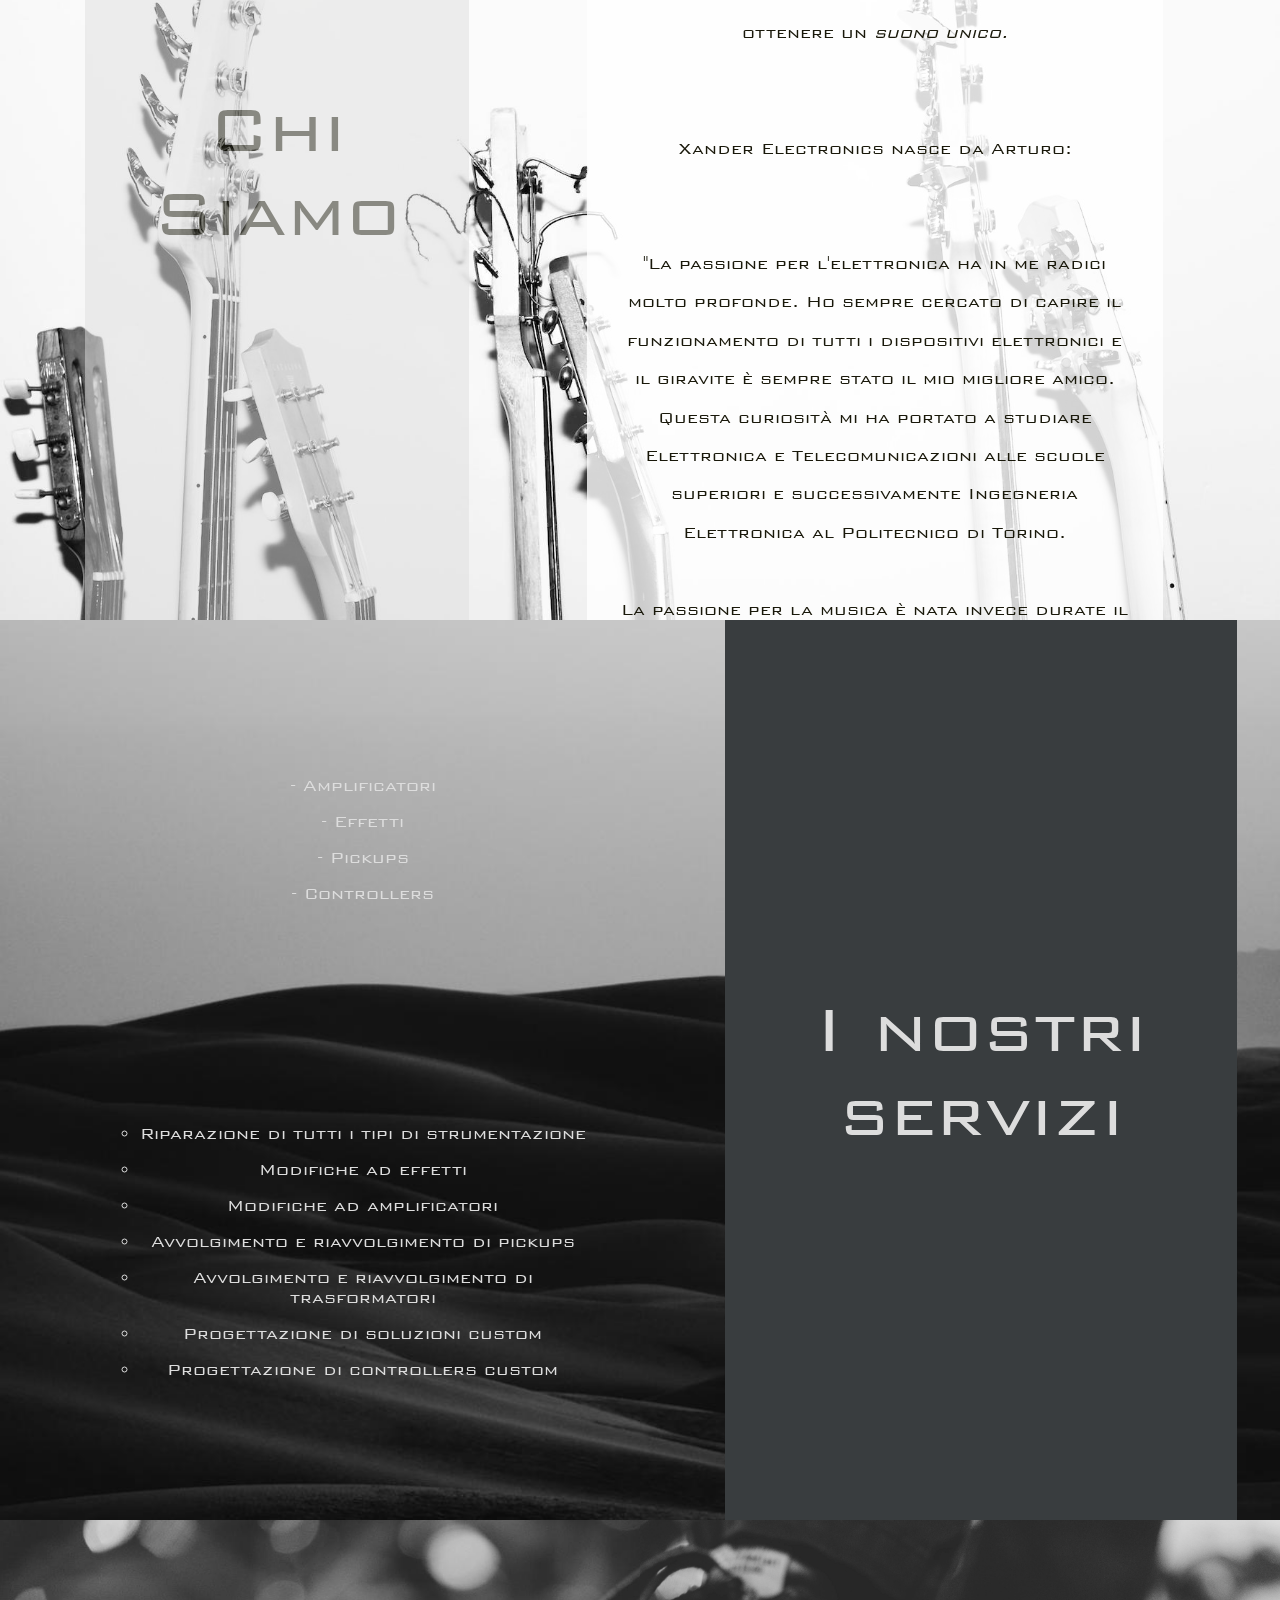
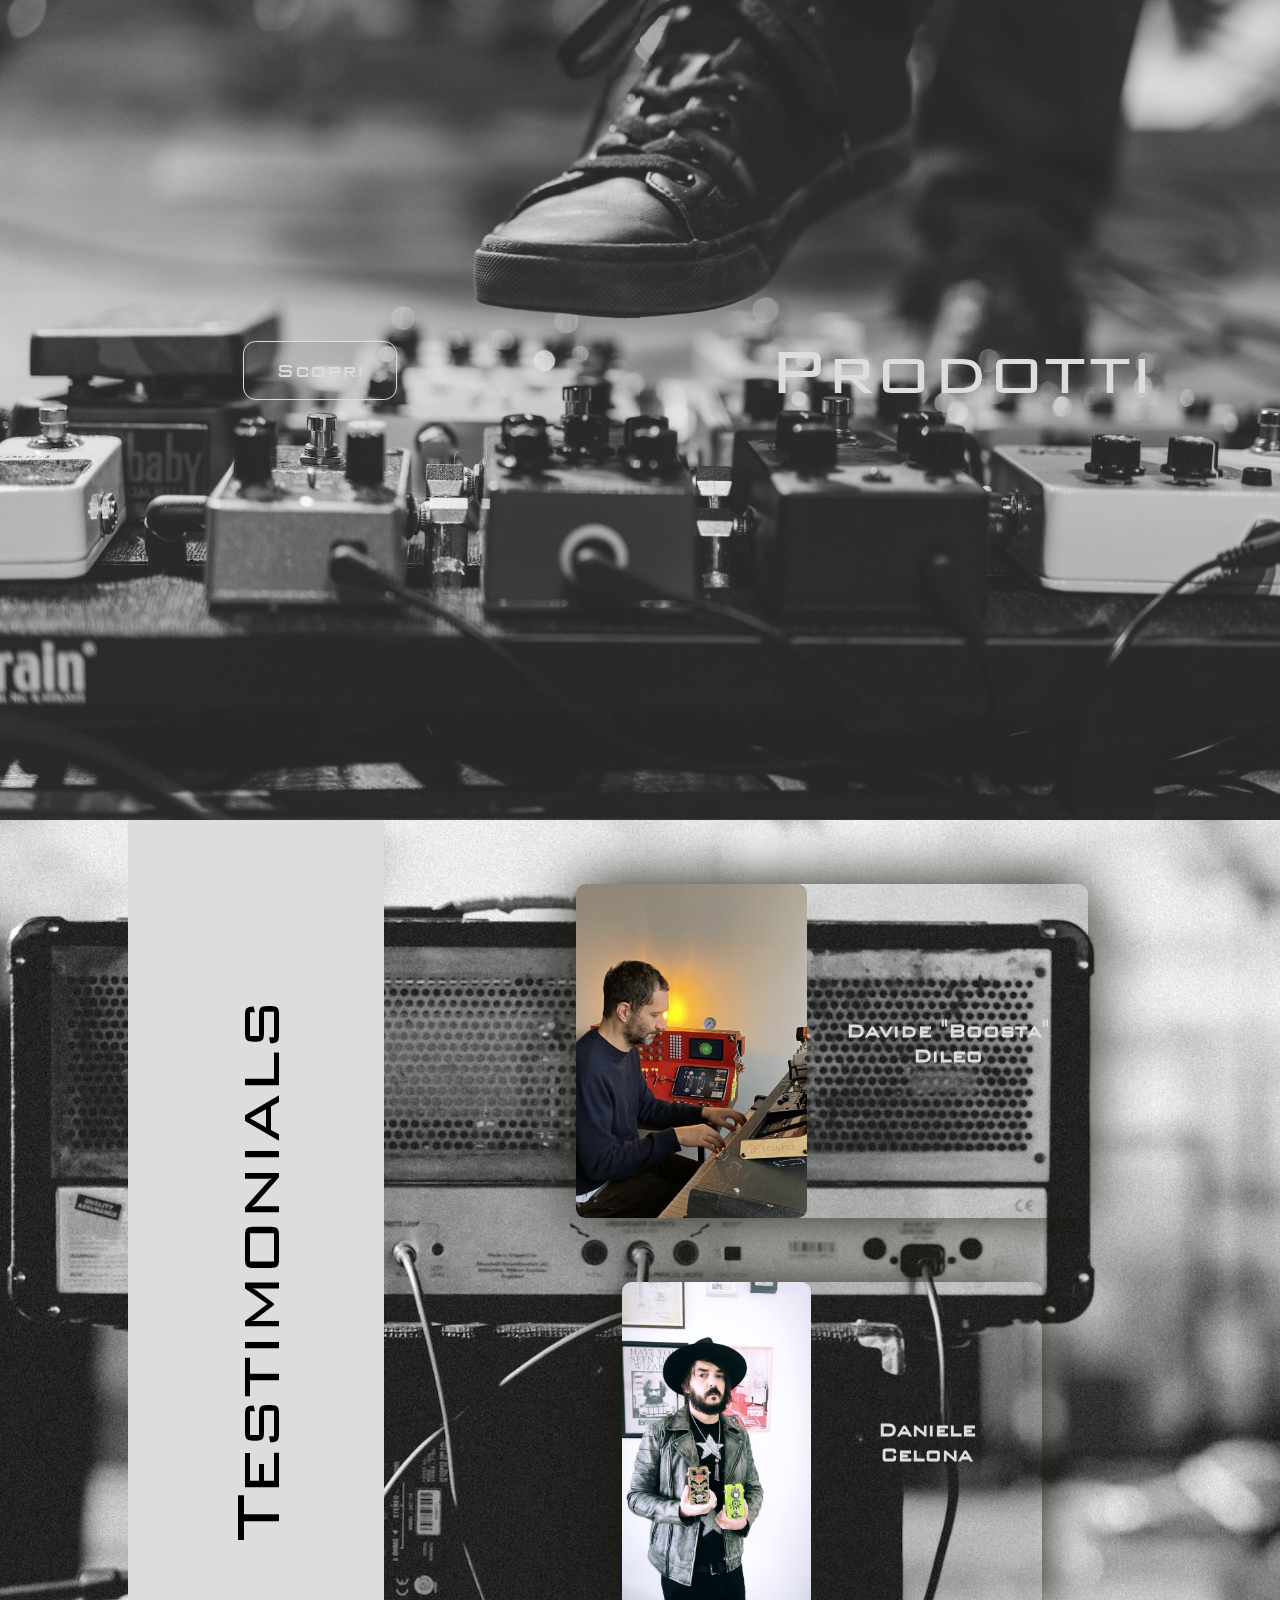
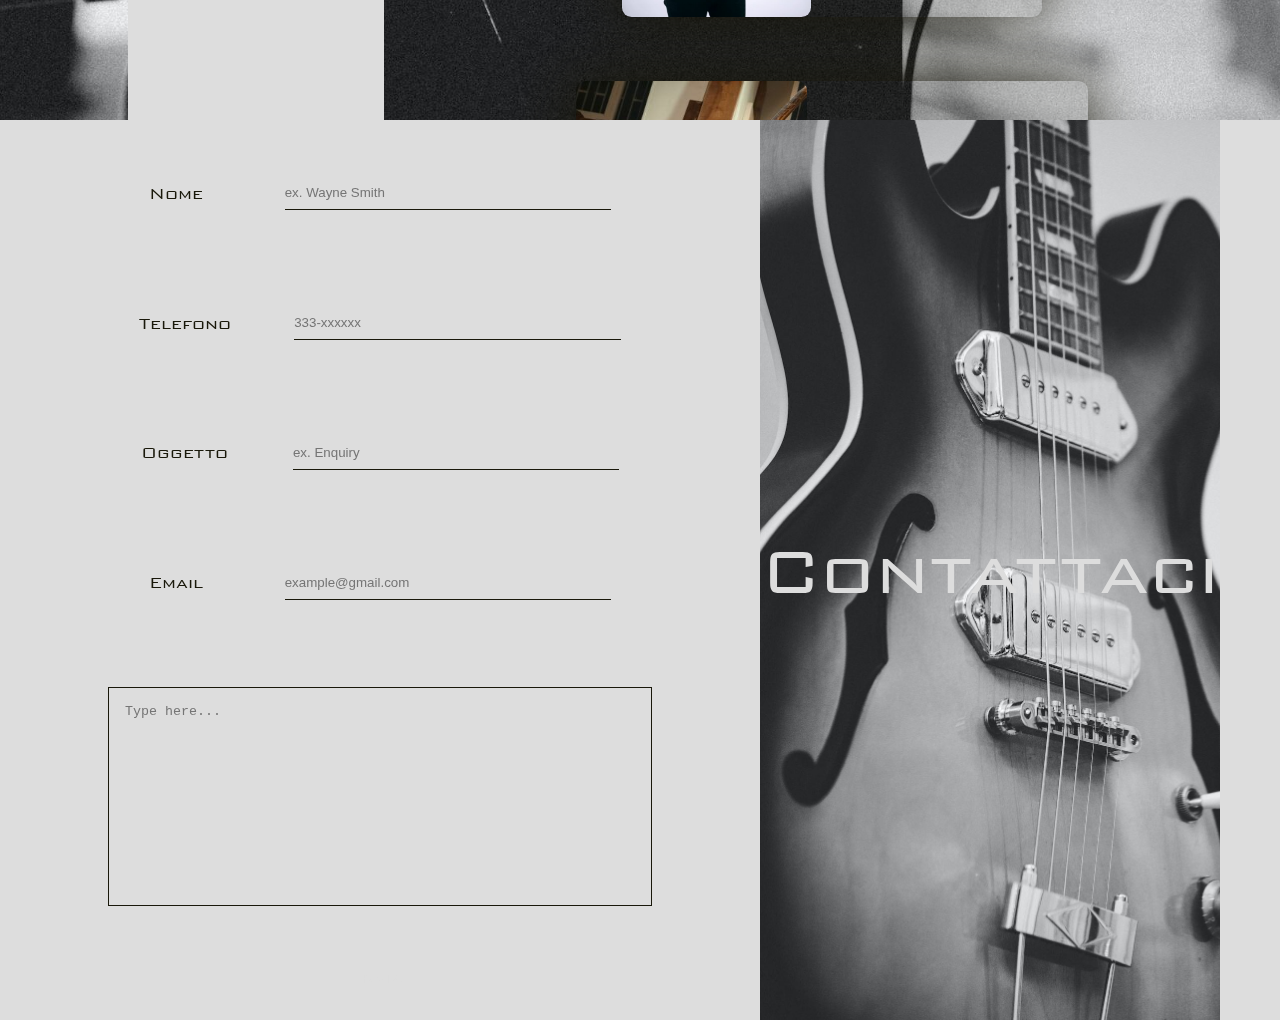
==== commit d842f5ca: "added social links" ====
--- a/index_ita.html
+++ b/index_ita.html
@@ -302,11 +302,20 @@
       </ul>
     </div>
     <div class="social-icons">
-      <i class="fa fa-facebook"></i>
-      <i class="fa fa-instagram"></i>
-      <i class="fa fa-twitter"></i>
-      <i class="fa fa-youtube"></i>
+      <a href="https://www.facebook.com/Xander.Electronics/" target="_blank">
+        <i class="fa fa-facebook"></i>
+      </a>
+      <a href="https://www.instagram.com/xanderelectronics/" target="_blank">
+        <i class="fa fa-instagram language"></i>
+      </a>
+      <a href="https://twitter.com/xanderelectr" target="_blank">
+        <i class="fa fa-twitter"></i>
+      </a>
+      <a href="https://www.youtube.com/channel/UC1ifxZW1HHmOrjfXGMfhHIQ" target="_blank">
+        <i class="fa fa-youtube"></i>
+      </a>     
     </div>
+  </div>
     <main class="main-content">
       <section id="about" class="section-container">
         <div class="section-name">Chi Siamo</div>
--- a/index.css
+++ b/index.css
@@ -353,6 +353,10 @@
   background-color: var(--text-color-light);
 }
 
+.fa {
+  color: white;
+}
+
 .social-icons {
   display: flex;
   justify-content: space-between;
